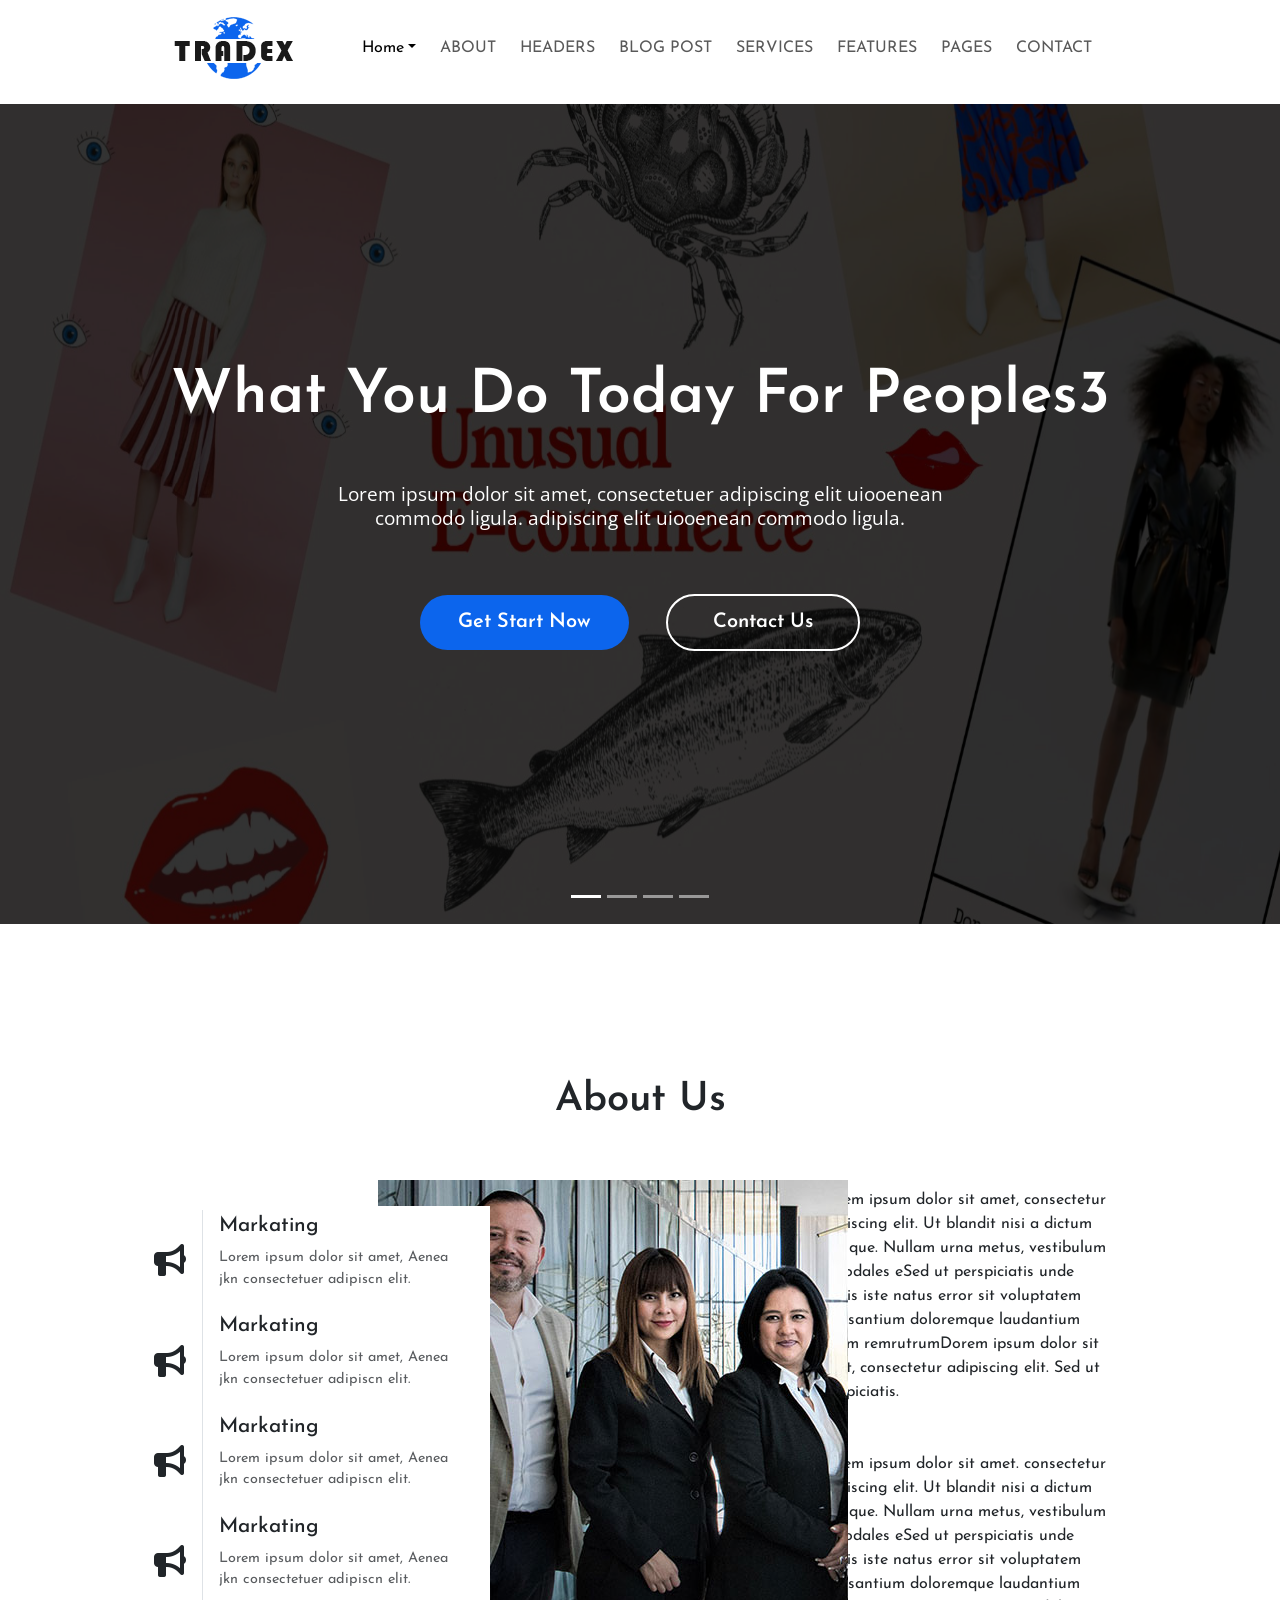
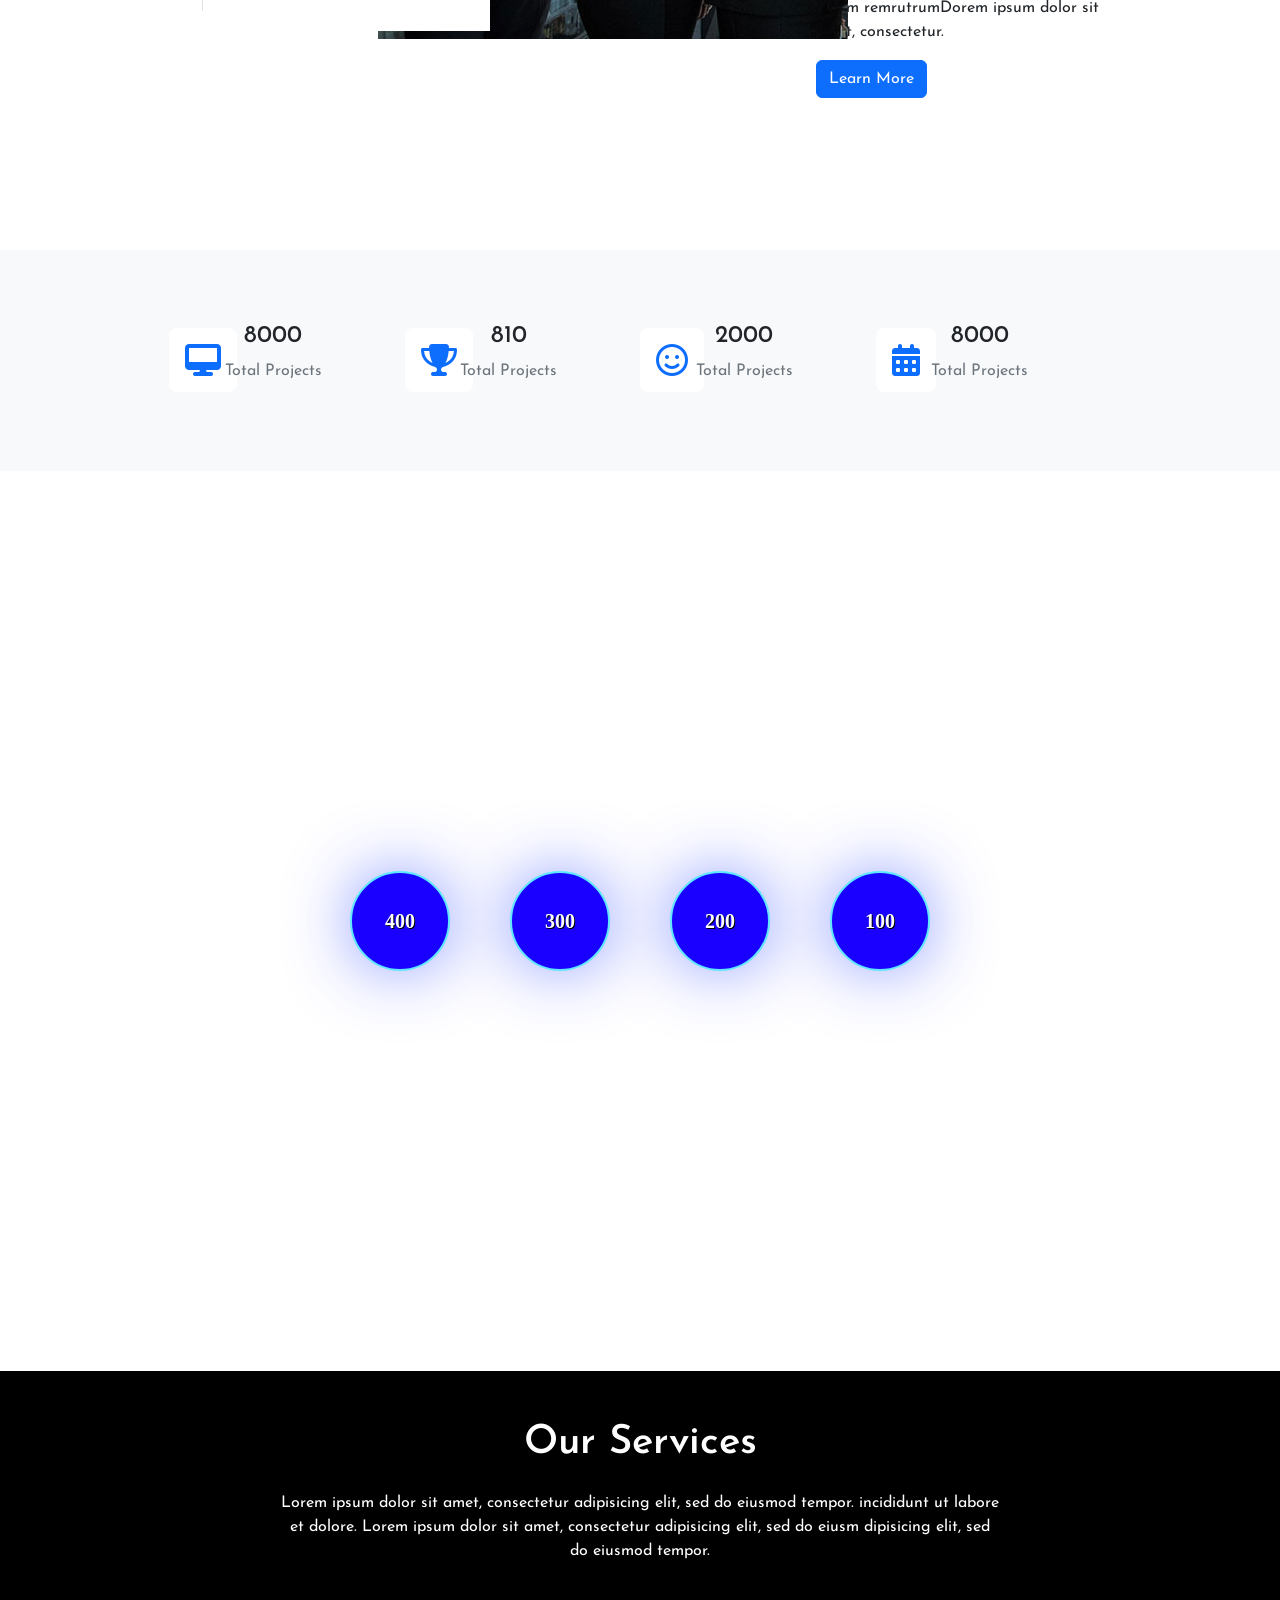
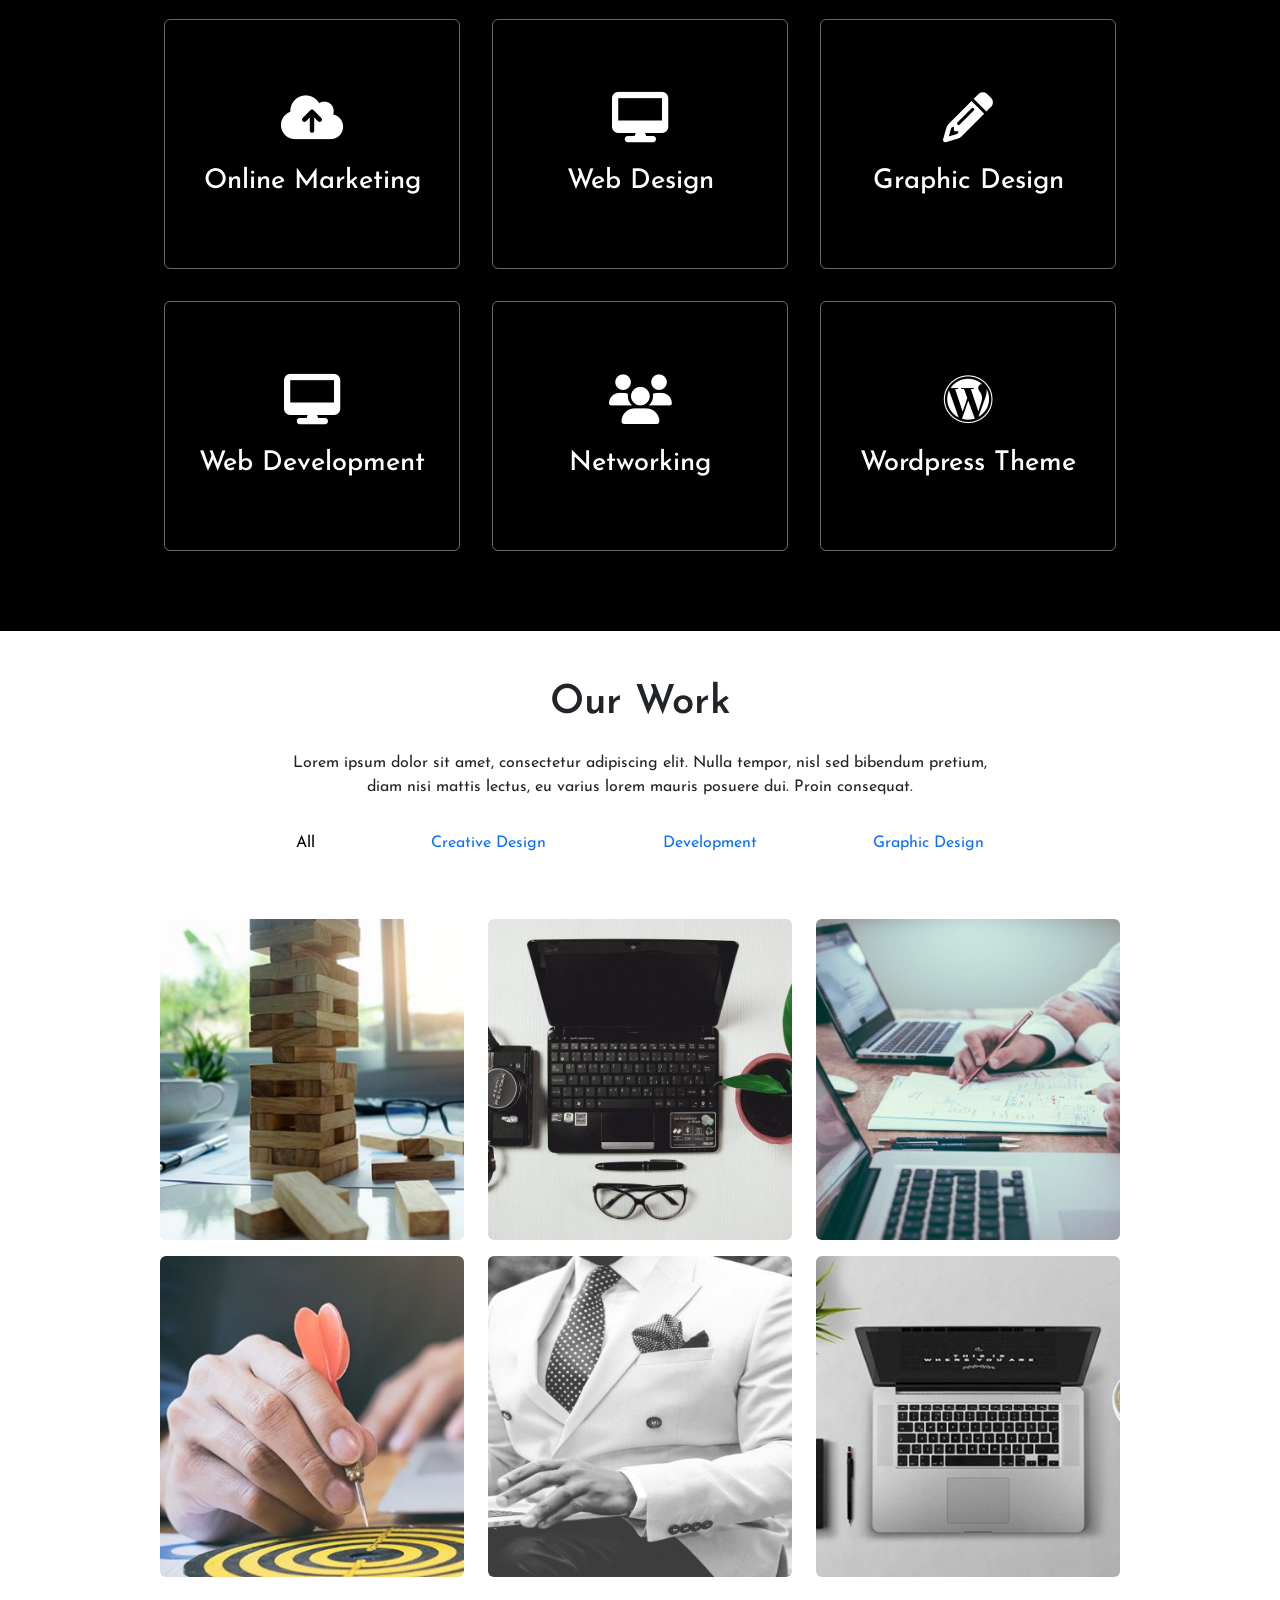
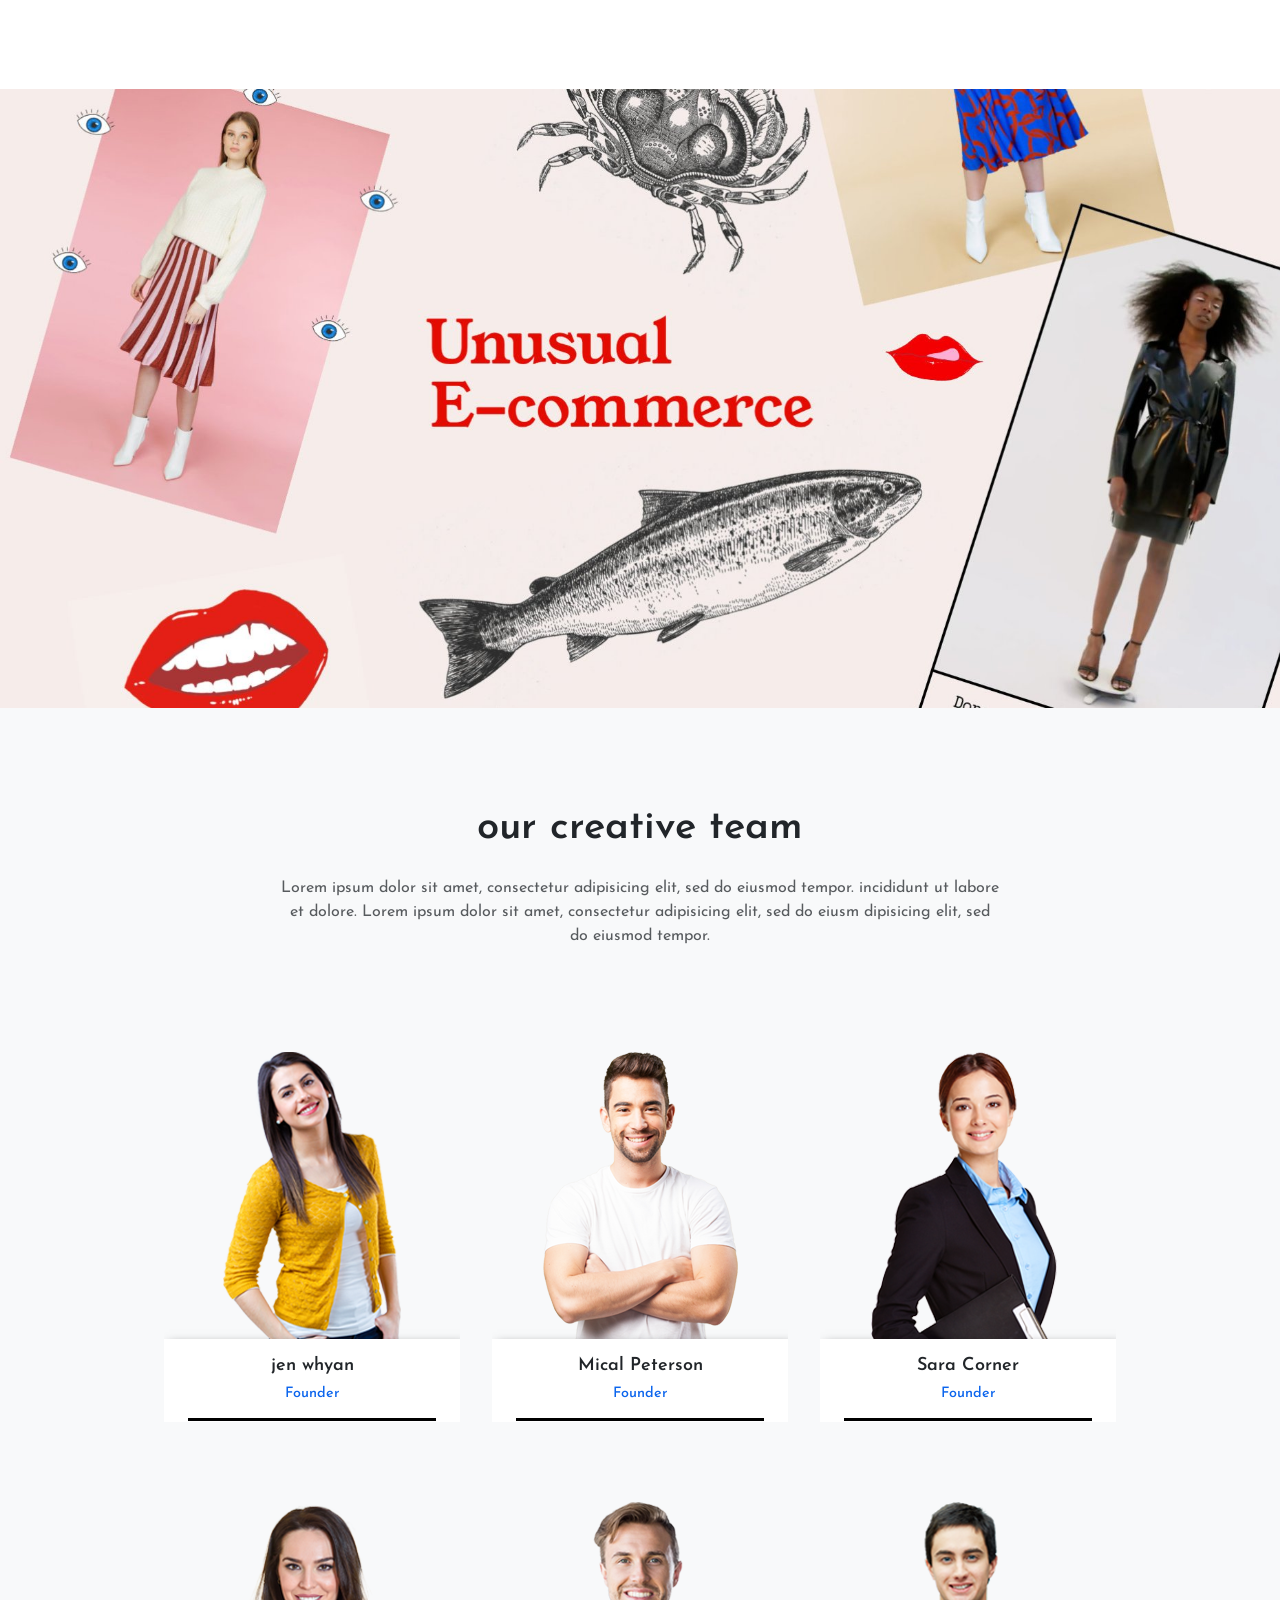
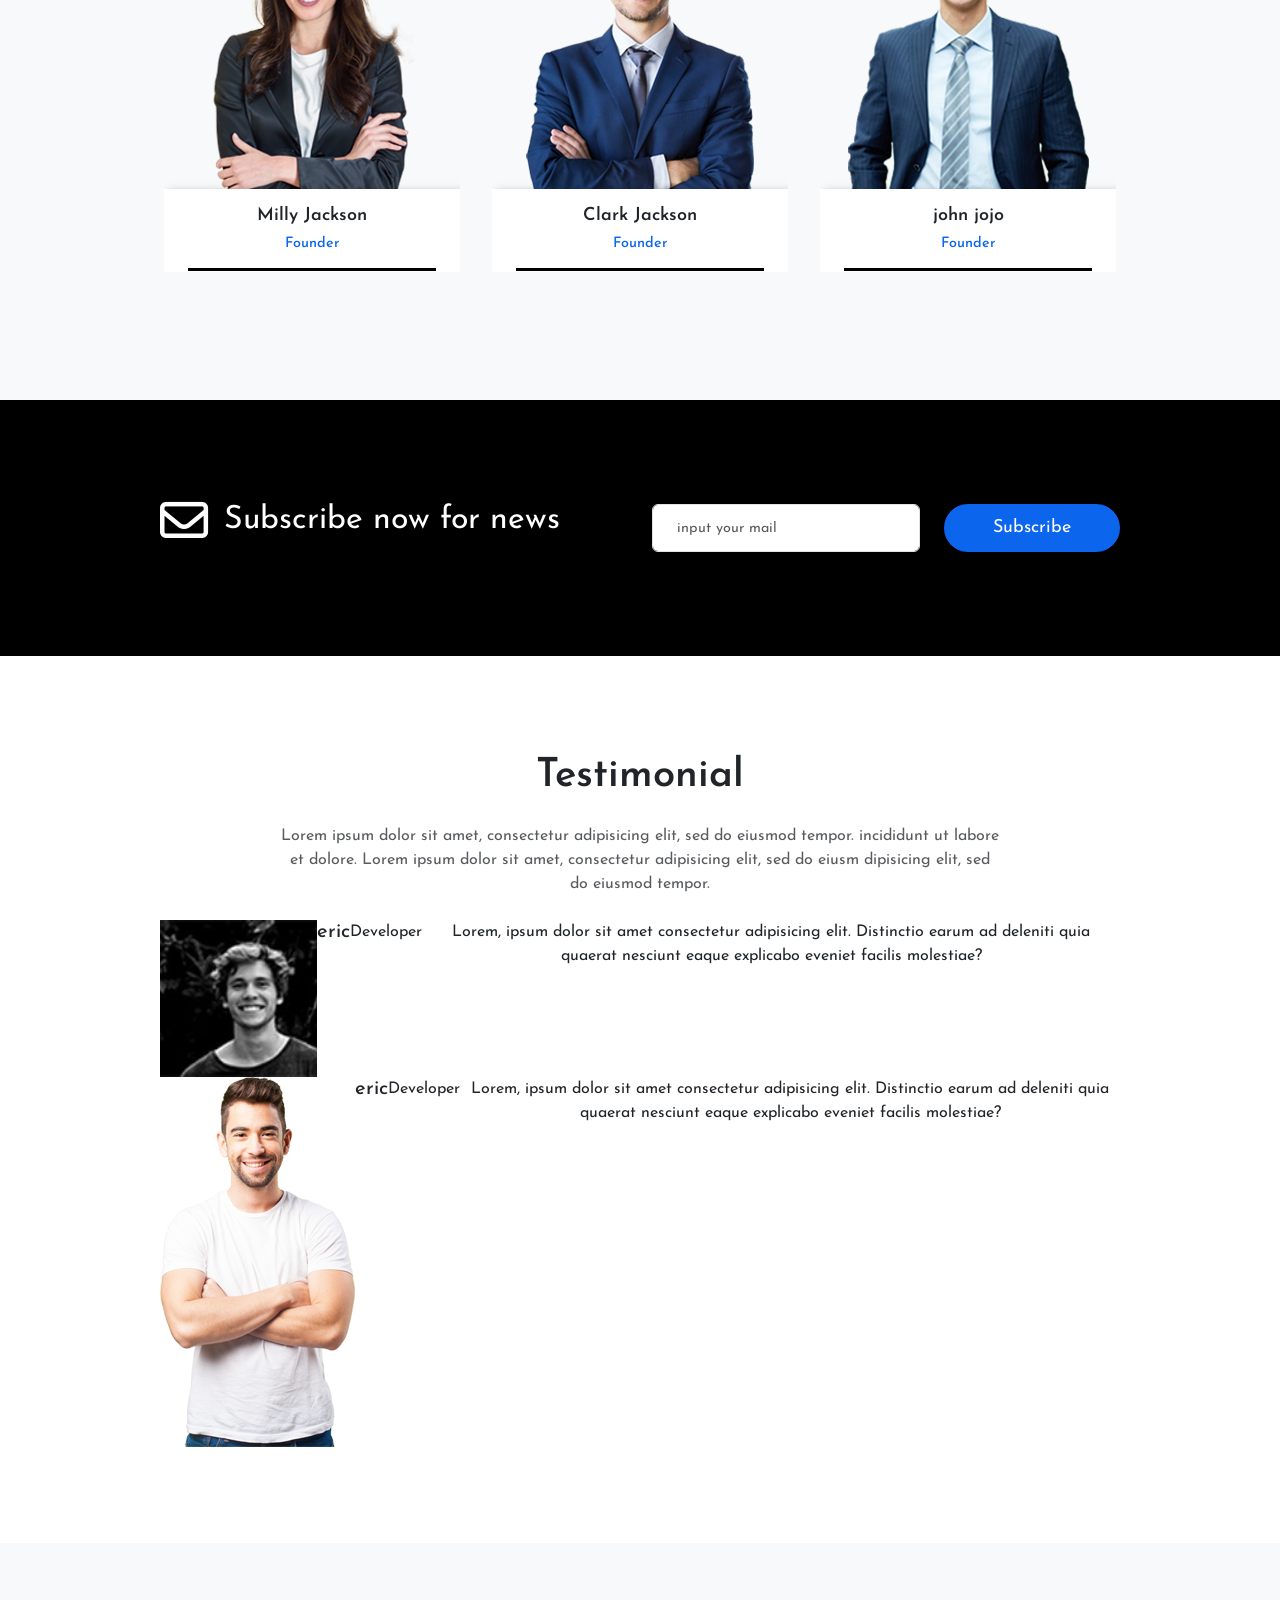
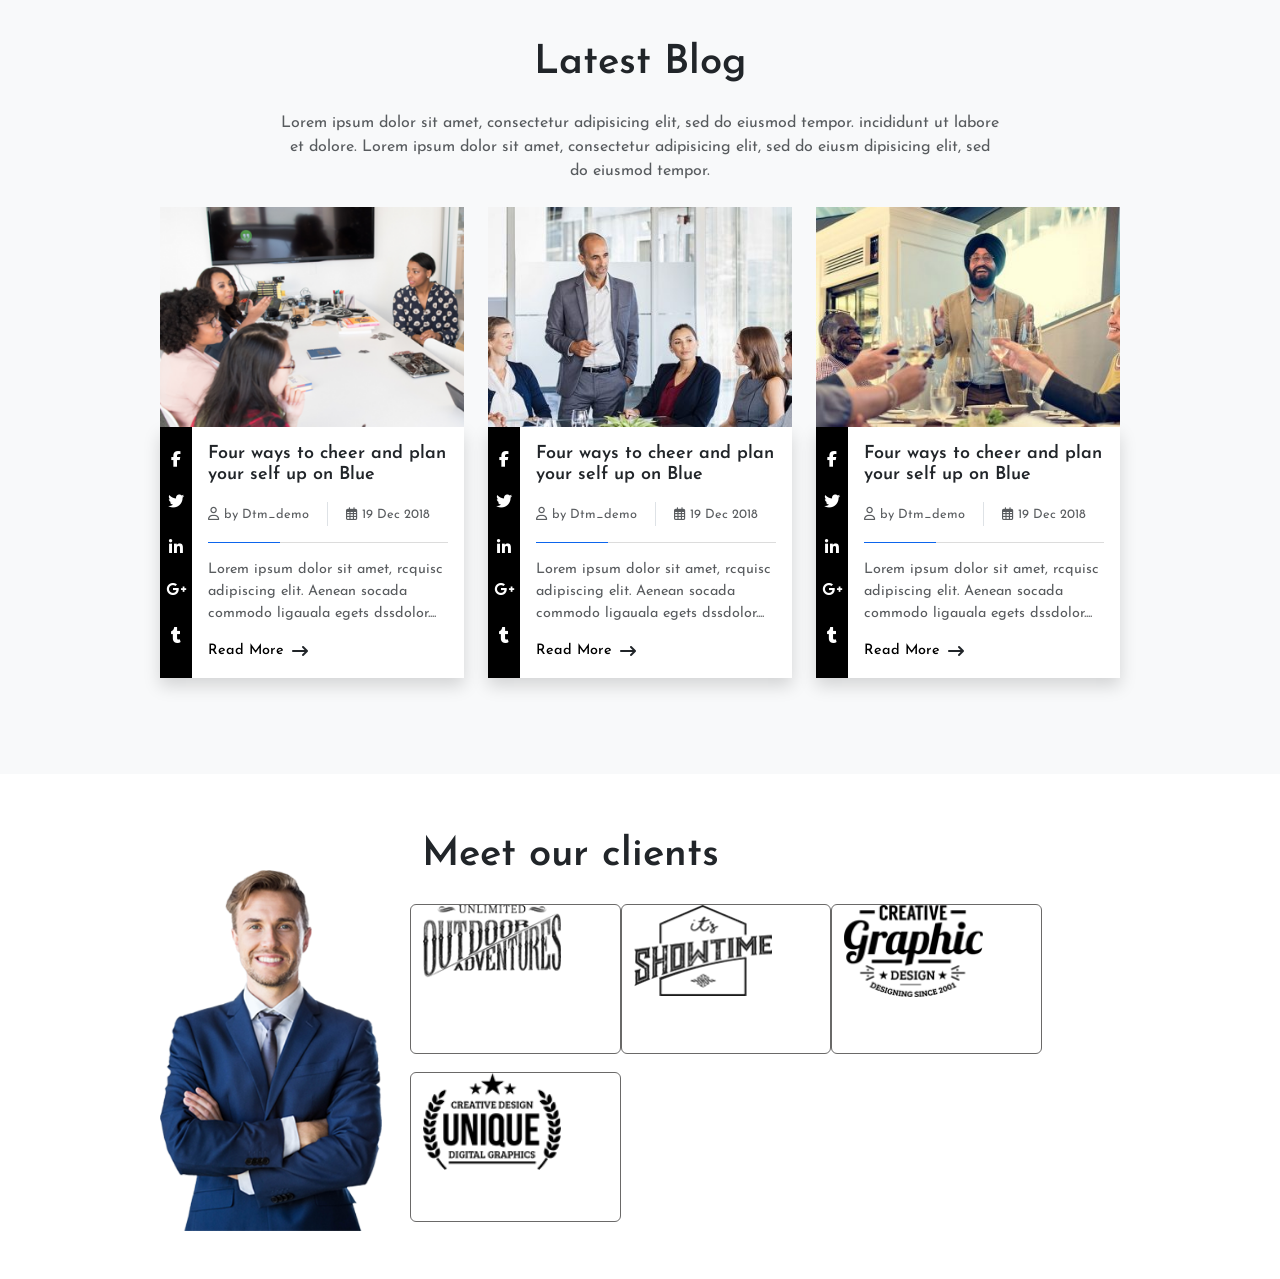
==== index.html @ 943d5e61 "...." ====
<!DOCTYPE html>
<html lang="en">

<head>
    <meta charset="UTF-8">
    <meta name="viewport" content="width=device-width, initial-scale=1.0">
    <title>Tradex - Busniess Wordpress Theme</title>
    <!-- <link rel="stylesheet" href="https://cdnjs.cloudflare.com/ajax/libs/OwlCarousel2/2.3.4/owl.carousel.min.js"> -->
    <link rel="stylesheet" href="https://cdnjs.cloudflare.com/ajax/libs/font-awesome/6.6.0/css/all.min.css">
    <link href="https://cdn.jsdelivr.net/npm/bootstrap@5.3.3/dist/css/bootstrap.min.css" rel="stylesheet">
    <link rel="stylesheet" href="css/style.css">
</head>

<body>


    <!-- NAV  -->
    <nav class="navbar  navbar-expand-lg border-body py-2 " data-bs-theme="light">
        <div class="container w-75">
            <a class="navbar-brand" href="index.html">
                <img src="imgs/Trade-X-Logo.png" alt="">
            </a>
            <button class="navbar-toggler" type="button" data-bs-toggle="collapse"
                data-bs-target="#navbarSupportedContent" aria-controls="navbarSupportedContent" aria-expanded="false"
                aria-label="Toggle navigation">
                <span class="navbar-toggler-icon"></span>
            </button>
            <div class="collapse navbar-collapse" id="navbarSupportedContent">
                <ul class="navbar-nav ms-auto mb-2 mb-lg-0">
                    <li class="nav-item dropdown me-2">
                        <a class="nav-link active dropdown-toggle" aria-current="page" data-bs-toggle="dropdown"
                            aria-expanded="false" href="index.html">Home</a>
                        <ul class="dropdown-menu">
                            <li><a class="dropdown-item" href="#">Home01</a></li>
                            <li>
                                <hr class="dropdown-divider">
                            </li>
                            <li><a class="dropdown-item" href="#">Home02</a></li>
                        </ul>
                    </li>
                    <li class="nav-item me-2">
                        <a class="nav-link" href="#">ABOUT</a>
                    </li>
                    <li class="nav-item me-2">
                        <a class="nav-link" href="#">HEADERS</a>
                    </li>
                    <li class="nav-item me-2">
                        <a class="nav-link" href="#">BLOG POST</a>
                    </li>
                    <li class="nav-item me-2">
                        <a class="nav-link" href="#">SERVICES</a>
                    </li>
                    <li class="nav-item me-2">
                        <a class="nav-link" href="#">FEATURES</a>
                    </li>
                    <li class="nav-item me-2">
                        <a class="nav-link" href="#">PAGES</a>
                    </li>
                    <li class="nav-item me-2">
                        <a class="nav-link" href="#">CONTACT</a>
                    </li>
                </ul>
            </div>
        </div>
    </nav>

    <!-- Header  -->
    <section class="header py-2">
        <div id="header-slider" class="carousel slide " data-ride="carousel">
            <div class="carousel-inner ">
                <div class="carousel-text  d-flex justify-content-center  ">
                    <div class="text text-white text-center d-flex align-items-center">
                        <div>
                            <h2 class="mb-5 h2">What You Do Today For Peoples3</h2>
                            <p class="m-auto  mb-5"> Lorem ipsum dolor sit amet, consectetuer adipiscing elit uiooenean
                                commodo ligula.
                                adipiscing
                                elit uiooenean commodo ligula. </p>
                            <a href="#" class="btn btn1 ">Get Start Now </a>
                            <a href="#" class="btn btn2 ">Contact Us </a>
                        </div>
                    </div>
                </div>
                <div class="overlay"></div>
                <div class="carousel-item carousel-1 active ">
                </div>
                <div class="carousel-item carousel-2 ">
                </div>
                <div class="carousel-item carousel-3">
                </div>
                <div class="carousel-item carousel-4">
                </div>
            </div>
            <ol class="carousel-indicators">
                <li type="button" data-bs-target="#header-slider" data-bs-slide-to="0" class="active"
                    aria-current="true" aria-label="Slide 1"></li>
                <li type="button" data-bs-target="#header-slider" data-bs-slide-to="1" aria-label="Slide 2"></li>
                <li type="button" data-bs-target="#header-slider" data-bs-slide-to="2" aria-label="Slide 3"></li>
                <li type="button" data-bs-target="#header-slider" data-bs-slide-to="3" aria-label="Slide 4"></li>
            </ol>
        </div>

    </section>

    <!-- ABOUT  -->
    <section class="about py-5 ">
        <div class="w-75 m-auto  py-5 ">
            <h2 class="text-center py-5">About Us</h2>
            <div class="row position-relative ">
                <div class="col-md-8 position-relative ">
                    <img src="imgs/abt-3.jpg" class="image-fluid position-absolute " style="left:35%">

                    <div class="text position-absolute bg-white py-1">
                        <ul class="list-unstyled ">
                            <li class=" d-flex px-3  justify-content-center align-self-center">
                                <div class="icon px-3  border-end border-end-5 fs-2 d-flex">
                                    <i class="fa-solid fa-bullhorn  align-self-center justify-content-center"></i>
                                </div>
                                <div class="text px-3 py-1 ">
                                    <h4>Markating</h4>
                                    <p class="text-muted">Lorem ipsum dolor sit amet, Aenea jkn consectetuer adipiscn
                                        elit.
                                    </p>
                                </div>
                            </li>
                            <li class="  d-flex px-3  justify-content-center align-self-center">
                                <div class="icon px-3 border-end border-end-5 fs-2 d-flex">
                                    <i class="fa-solid fa-bullhorn  align-self-center justify-content-center"></i>
                                </div>
                                <div class="text px-3 py-1  ">
                                    <h4>Markating</h4>
                                    <p class="text-muted">Lorem ipsum dolor sit amet, Aenea jkn consectetuer adipiscn
                                        elit.
                                    </p>
                                </div>
                            </li>
                            <li class="  d-flex px-3  justify-content-center align-self-center">
                                <div class="icon px-3 border-end border-end-5 fs-2 d-flex">
                                    <i class="fa-solid fa-bullhorn  align-self-center justify-content-center"></i>
                                </div>
                                <div class="text px-3 py-1  ">
                                    <h4>Markating</h4>
                                    <p class="text-muted">Lorem ipsum dolor sit amet, Aenea jkn consectetuer adipiscn
                                        elit.
                                    </p>
                                </div>
                            </li>
                            <li class="  d-flex px-3  justify-content-center align-self-center">
                                <div class="icon px-3 border-end border-end-5 fs-2 d-flex">
                                    <i class="fa-solid fa-bullhorn  align-self-center justify-content-center"></i>
                                </div>
                                <div class="text px-3 py-1  ">
                                    <h4>Markating</h4>
                                    <p class="text-muted">Lorem ipsum dolor sit amet, Aenea jkn consectetuer adipiscn
                                        elit.
                                    </p>
                                </div>
                            </li>

                        </ul>
                    </div>

                </div>

                <div class="col-md-4 py-2 start-0 ">
                    <p class="mb-5">Dorem ipsum dolor sit amet, consectetur adipiscing elit. Ut blandit nisi a dictum
                        tristique.
                        Nullam urna metus, vestibulum ac sodales eSed ut perspiciatis unde omnis iste natus error sit
                        voluptatem accusantium doloremque laudantium totam remrutrumDorem ipsum dolor sit amet,
                        consectetur adipiscing elit. Sed ut perspiciatis.</p>
                    <p class="mb-3">Dorem ipsum dolor sit amet. consectetur adipiscing elit. Ut blandit nisi a dictum
                        tristique.
                        Nullam urna metus, vestibulum ac sodales eSed ut perspiciatis unde omnis iste natus error sit
                        voluptatem accusantium doloremque laudantium totam remrutrumDorem ipsum dolor sit amet,
                        consectetur.</p>
                    <a href="#" class="btn btn-primary">Learn More</a>

                </div>
            </div>


        </div>
    </section>

    <!-- NUMBERS  -->
    <div class="bg-body-tertiary py-5 container-fluid mt-5">
        <div class="w-75 d-flex mx-auto py-4">

            <div class="col-3  d-flex text-center">
                <div class=" col-2 align-self-center"><i
                        class="fa-solid fa-desktop fa-2x pt-3 pb-3 bg-white ps-3 pe-3 rounded-3 text-primary"></i></div>
                <div class="col-5 align-self-center ms-3">
                    <h4>8000</h4>
                    <p class="fs-6 text-secondary">Total Projects</p>
                </div>
            </div>
            <div class="col-3  d-flex text-center">
                <div class=" col-2 align-self-center"><i
                        class="fa-solid fa-trophy fa-2x pt-3 pb-3 bg-white ps-3 pe-3 rounded-3 text-primary"></i></div>
                <div class="col-5 align-self-center ms-3">
                    <h4>810</h4>
                    <p class="fs-6 text-secondary">Total Projects</p>
                </div>
            </div>
            <div class="col-3  d-flex text-center">
                <div class=" col-2 align-self-center"><i
                        class="fa-regular fa-face-smile fa-2x pt-3 pb-3 bg-white ps-3 pe-3 rounded-3 text-primary"></i>
                </div>
                <div class="col-5 align-self-center ms-3">
                    <h4>2000</h4>
                    <p class="fs-6 text-secondary">Total Projects</p>
                </div>
            </div>
            <div class="col-3  d-flex text-center">
                <div class=" col-2 align-self-center"><i
                        class="fa-solid fa-calendar-days fa-2x pt-3 pb-3 bg-white ps-3 pe-3 rounded-3 text-primary"></i>
                </div>
                <div class="col-5 align-self-center ms-3">
                    <h4>8000</h4>
                    <p class="fs-6 text-secondary">Total Projects</p>
                </div>
            </div>
        </div>

    </div>


    <div class="main">
        <div class="counter" data-speed="1000">400</div>
        <div class="counter" data-speed="1000">300</div>
        <div class="counter" data-speed="1000">200</div>
        <div class="counter" data-speed="1000">100</div>
    </div>


    <!-- SERVICES  -->
    <section class="our-services bg-black text-white py-5">
        <div class="w-75 m-auto text-center ">
            <h2>Our Services</h2>
            <p class="w-75 m-auto my-4">
                Lorem ipsum dolor sit amet, consectetur adipisicing elit, sed do eiusmod tempor. incididunt ut labore et
                dolore. Lorem ipsum dolor sit amet, consectetur adipisicing elit, sed do eiusm dipisicing elit, sed do
                eiusmod tempor.
            </p>
            <div class="row py-3">
                <div class="col-md-4 layer p-3  ">
                    <div class="position-relative overflow-hidden">
                        <div class=" one-serve  rounded rounded-2 pt-5">
                            <i class="fa-solid fa-cloud-arrow-up py-4"></i>
                            <h4>Online Marketing</h4>
                        </div>
                        <div class="serve-overlay d-none bg-white text-dark py-3 px-4 rounded rounded-2">
                            <h3>Online Marketting</h3>
                            <p class="my-3 fs-6 text-muted">Lorem ipsum dolor sit amet, consectetur adipisicing elit,
                                sed do eiusmod tempor. incididunt
                                ut labore et dolore. Lorem ipsum dolor sit amet.</p>
                            <button class="btn rounded rounded-5 py-1 px-4">Read More</button>
                        </div>
                    </div>
                </div>
                <div class="col-md-4 layer p-3  ">
                    <div class="position-relative overflow-hidden">
                        <div class=" one-serve  rounded rounded-2 pt-5">
                            <i class="fa-solid fa-desktop py-4"></i>
                            <h4>Web Design</h4>

                        </div>
                        <div class="serve-overlay d-none bg-white text-dark py-3 px-4 rounded rounded-2">
                            <h3>Web Design</h3>
                            <p class="my-3 fs-6 text-muted">Lorem ipsum dolor sit amet, consectetur adipisicing elit,
                                sed do eiusmod tempor. incididunt
                                ut labore et dolore. Lorem ipsum dolor sit amet.</p>
                            <button class="btn btn-primary">Read More</button>
                        </div>
                    </div>
                </div>
                <div class="col-md-4 layer p-3  ">
                    <div class="position-relative overflow-hidden">
                        <div class=" one-serve  rounded rounded-2 pt-5">
                            <i class="fa-solid fa-pencil py-4"></i>
                            <h4>Graphic Design</h4>

                        </div>
                        <div class="serve-overlay d-none bg-white text-dark py-3 px-4 rounded rounded-2">
                            <h3>Graphic Design</h3>
                            <p class="my-3 fs-6 text-muted">Lorem ipsum dolor sit amet, consectetur adipisicing elit,
                                sed do eiusmod tempor. incididunt
                                ut labore et dolore. Lorem ipsum dolor sit amet.</p>
                            <button class="btn btn-primary">Read More</button>
                        </div>
                    </div>
                </div>
                <div class="col-md-4 layer p-3  ">
                    <div class="position-relative overflow-hidden">
                        <div class=" one-serve  rounded rounded-2 pt-5">
                            <i class="fa-solid fa-desktop py-4"></i>
                            <h4>Web Development</h4>

                        </div>
                        <div class="serve-overlay d-none bg-white text-dark py-3 px-4 rounded rounded-2">
                            <h3>Web Development</h3>
                            <p class="my-3 fs-6 text-muted">Lorem ipsum dolor sit amet, consectetur adipisicing elit,
                                sed do eiusmod tempor. incididunt
                                ut labore et dolore. Lorem ipsum dolor sit amet.</p>
                            <button class="btn btn-primary">Read More</button>
                        </div>
                    </div>
                </div>
                <div class="col-md-4 layer p-3  ">
                    <div class="position-relative overflow-hidden">
                        <div class=" one-serve  rounded rounded-2 pt-5">
                            <i class="fa-solid fa-users py-4"></i>
                            <h4>Networking</h4>

                        </div>
                        <div class="serve-overlay d-none bg-white text-dark py-3 px-4 rounded rounded-2">
                            <h3>Networking</h3>
                            <p class="my-3 fs-6 text-muted">Lorem ipsum dolor sit amet, consectetur adipisicing elit,
                                sed do eiusmod tempor. incididunt
                                ut labore et dolore. Lorem ipsum dolor sit amet.</p>
                            <button class="btn btn-primary">Read More</button>
                        </div>
                    </div>
                </div>
                <div class="col-md-4 layer p-3  ">
                    <div class="position-relative overflow-hidden">
                        <div class=" one-serve  rounded rounded-2 pt-5">
                            <i class="fa-brands fa-wordpress py-4"></i>
                            <h4>Wordpress Theme</h4>
                        </div>
                        <div class="serve-overlay d-none bg-white text-dark py-3 px-4 rounded rounded-2">
                            <h3>Wordpress Theme</h3>
                            <p class="my-3 fs-6 text-muted">Lorem ipsum dolor sit amet, consectetur adipisicing elit,
                                sed do eiusmod tempor. incididunt
                                ut labore et dolore. Lorem ipsum dolor sit amet.</p>
                            <button class="btn btn-primary">Read More</button>
                        </div>
                    </div>
                </div>
            </div>
        </div>
    </section>

    <!-- WORK  -->
    <section class="our-work py-5">
        <div class="w-75 m-auto text-center">
            <h2 class="text-center">Our Work</h2>
            <p class="w-75 m-auto my-4">Lorem ipsum dolor sit amet, consectetur adipiscing elit. Nulla tempor, nisl sed
                bibendum pretium, diam nisi mattis lectus, eu varius lorem mauris posuere dui. Proin consequat.</p>
            <ul class="nav nav-tabs w-75 m-auto justify-content-between" id="myTab" role="tablist">
                <li class="nav-item" role="presentation">
                    <button class="nav-link active " id="all-tab" data-bs-toggle="tab" data-bs-target="#all"
                        type="button" role="tab" aria-controls="home" aria-selected="true">All</button>
                </li>
                <li class="nav-item" role="presentation">
                    <button class="nav-link" id="creative-tab" data-bs-toggle="tab" data-bs-target="#creative"
                        type="button" role="tab" aria-controls="creative" aria-selected="false">Creative Design</button>
                </li>
                <li class="nav-item" role="presentation">
                    <button class="nav-link" id="develop-tab" data-bs-toggle="tab" data-bs-target="#develop"
                        type="button" role="tab" aria-controls="develop" aria-selected="false">Development</button>
                </li>
                <li class="nav-item" role="presentation">
                    <button class="nav-link" id="graphic-tab" type="button" data-bs-toggle="tab"
                        data-bs-target="#graphic" role="tab" aria-controls="graphic" aria-selected="false">Graphic
                        Design</button>
                </li>
            </ul>
            <div class="tab-content pt-2" id="myTabContent">
                <div class="tab-pane fade show active" id="all" role="tabpanel" aria-labelledby="all-tab">
                    <div class="row my-5 ">
                        <div class="col-md-4 ">
                            <div class="layer position-relative mb-3">
                                <div class="one-work">
                                    <img src="imgs/work1.jpg" class="w-100 rounded rounded-2" alt="">
                                    <div class="text position-absolute text-start text-white d-flex justify-content-between
                                                align-items-center rounded rounded-2">
                                        <!-- <div class="overlay rounded rounded-2"></div> -->
                                        <div class="right pt-3 pb-1 px-4">
                                            <p>Developement, Graphic Design</p>
                                            <h5 class="bold">Project Title01</h5>
                                        </div>
                                        <div class="left  py-2 px-3">
                                            <i class="fa-solid fa-plus"></i>
                                        </div>
                                    </div>
                                </div>
                            </div>
                        </div>
                        <div class="col-md-4 ">
                            <div class="layer position-relative mb-3">
                                <div class="one-work">
                                    <img src="imgs/work2.jpg" class="w-100 rounded rounded-2" alt="">
                                    <div class="text position-absolute text-start text-white d-flex justify-content-between 
                                                align-items-center rounded rounded-2">
                                        <!-- <div class="overlay rounded rounded-2"></div> -->
                                        <div class="right pt-3 pb-1 px-4">
                                            <p>Developement, Graphic Design</p>
                                            <h5 class="bold">Project Title01</h5>
                                        </div>
                                        <div class="left py-2 px-3">
                                            <i class="fa-solid fa-plus"></i>
                                        </div>
                                    </div>
                                </div>
                            </div>
                        </div>
                        <div class="col-md-4 ">
                            <div class="layer position-relative mb-3">
                                <div class="one-work">
                                    <img src="imgs/work3.jpg" class="w-100 rounded rounded-2" alt="">
                                    <div
                                        class="text position-absolute text-start text-white d-flex justify-content-between align-items-center rounded rounded-2">
                                        <!-- <div class="overlay rounded rounded-2"></div> -->
                                        <div class="right  pt-3 pb-1 px-4">
                                            <p>Creative Design, Developement, Graphic Design, Networking</p>
                                            <h5 class="bold">Project Title03</h5>
                                        </div>
                                        <div class="left  py-2 px-3">
                                            <i class="fa-solid fa-plus"></i>
                                        </div>
                                    </div>
                                </div>
                            </div>
                        </div>
                        <div class="col-md-4 ">
                            <div class="layer position-relative mb-3">
                                <div class="one-work">
                                    <img src="imgs/work4.jpg" class="w-100 rounded rounded-2" alt="">
                                    <div
                                        class="text position-absolute text-start text-white d-flex justify-content-between align-items-center rounded rounded-2">
                                        <!-- <div class="overlay rounded rounded-2"></div> -->
                                        <div class="right pt-3 pb-1 px-4">
                                            <p>Creative Design, Networking</p>
                                            <h5 class="bold">Project Title04</h5>
                                        </div>
                                        <div class="left  px-3">
                                            <i class="fa-solid fa-plus"></i>
                                        </div>
                                    </div>
                                </div>
                            </div>
                        </div>
                        <div class="col-md-4 ">
                            <div class="layer position-relative mb-3">
                                <div class="one-work">
                                    <img src="imgs/work5.jpg" class="w-100 rounded rounded-2" alt="">
                                    <div
                                        class="text position-absolute text-start text-white d-flex justify-content-between align-items-center rounded rounded-2">
                                        <!-- <div class="overlay rounded rounded-2"></div> -->
                                        <div class="right  pt-3 pb-1 px-4">
                                            <p>Developement, Networking</p>
                                            <h5 class="bold">Project Title05</h5>
                                        </div>
                                        <div class="left  px-3">
                                            <i class="fa-solid fa-plus"></i>
                                        </div>
                                    </div>
                                </div>
                            </div>
                        </div>
                        <div class="col-md-4 ">
                            <div class="layer position-relative mb-3">
                                <div class="one-work">
                                    <img src="imgs/work6.jpg" class="w-100 rounded rounded-2" alt="">
                                    <div
                                        class="text position-absolute text-start text-white d-flex justify-content-between align-items-center rounded rounded-2">
                                        <!-- <div class="overlay rounded rounded-2"></div> -->
                                        <div class="right  pt-3 pb-1 px-4">
                                            <p>Graphic Design, Networking</p>
                                            <h5 class="bold">Project Title06</h5>
                                        </div>
                                        <div class="left px-3">
                                            <i class="fa-solid fa-plus"></i>
                                        </div>
                                    </div>
                                </div>
                            </div>
                        </div>
                    </div>
                </div>
                <div class="tab-pane fade" id="creative" role="tabpanel" aria-labelledby="creative-tab">
                    <div class="row my-5">
                        <div class="col-md-4 ">
                            <div class="layer position-relative mb-3">
                                <div class="one-work">
                                    <img src="imgs/work3.jpg" class="w-100 rounded rounded-2" alt="">
                                    <div
                                        class="text position-absolute text-start text-white d-flex justify-content-between align-items-center rounded rounded-2">
                                        <!-- <div class="overlay rounded rounded-2"></div> -->
                                        <div class="right  pt-3 pb-1 px-4">
                                            <p>Creative Design, Developement, Graphic Design, Networking</p>
                                            <h5 class="bold">Project Title03</h5>
                                        </div>
                                        <div class="left  py-2 px-3">
                                            <i class="fa-solid fa-plus"></i>
                                        </div>
                                    </div>
                                </div>
                            </div>
                        </div>
                        <div class="col-md-4 ">
                            <div class="layer position-relative mb-3">
                                <div class="one-work">
                                    <img src="imgs/work4.jpg" class="w-100 rounded rounded-2" alt="">
                                    <div
                                        class="text position-absolute text-start text-white d-flex justify-content-between align-items-center rounded rounded-2">
                                        <!-- <div class="overlay rounded rounded-2"></div> -->
                                        <div class="right pt-3 pb-1 px-4">
                                            <p>Creative Design, Networking</p>
                                            <h5 class="bold">Project Title04</h5>
                                        </div>
                                        <div class="left  px-3">
                                            <i class="fa-solid fa-plus"></i>
                                        </div>
                                    </div>
                                </div>
                            </div>
                        </div>
                    </div>
                </div>
                <div class="tab-pane fade" id="develop" role="tabpanel" aria-labelledby="develop-tab">
                    <div class="row">
                        <div class="col-md-4 ">
                            <div class="layer position-relative mb-3">
                                <div class="one-work">
                                    <img src="imgs/work1.jpg" class="w-100 rounded rounded-2" alt="">
                                    <div
                                        class="text position-absolute text-start text-white d-flex justify-content-between align-items-center rounded rounded-2">
                                        <!-- <div class="overlay rounded rounded-2"></div> -->
                                        <div class="right pt-3 pb-1 px-4">
                                            <p>Developement, Graphic Design</p>
                                            <h5 class="bold">Project Title01</h5>
                                        </div>
                                        <div class="left  py-2 px-3">
                                            <i class="fa-solid fa-plus"></i>
                                        </div>
                                    </div>
                                </div>
                            </div>
                        </div>
                        <div class="col-md-4 ">
                            <div class="layer position-relative mb-3">
                                <div class="one-work">
                                    <img src="imgs/work2.jpg" class="w-100 rounded rounded-2" alt="">
                                    <div
                                        class="text position-absolute text-start text-white d-flex justify-content-between align-items-center rounded rounded-2">
                                        <!-- <div class="overlay rounded rounded-2"></div> -->
                                        <div class="right pt-3 pb-1 px-4">
                                            <p>Developement, Graphic Design</p>
                                            <h5 class="bold">Project Title01</h5>
                                        </div>
                                        <div class="left  py-2 px-3">
                                            <i class="fa-solid fa-plus"></i>
                                        </div>
                                    </div>
                                </div>
                            </div>
                        </div>
                        <div class="col-md-4 ">
                            <div class="layer position-relative mb-3">
                                <div class="one-work">
                                    <img src="imgs/work3.jpg" class="w-100 rounded rounded-2" alt="">
                                    <div
                                        class="text position-absolute text-start text-white d-flex justify-content-between align-items-center rounded rounded-2">
                                        <!-- <div class="overlay rounded rounded-2"></div> -->
                                        <div class="right  pt-3 pb-1 px-4">
                                            <p>Creative Design, Developement, Graphic Design, Networking</p>
                                            <h5 class="bold">Project Title03</h5>
                                        </div>
                                        <div class="left  py-2 px-3">
                                            <i class="fa-solid fa-plus"></i>
                                        </div>
                                    </div>
                                </div>
                            </div>
                        </div>
                        <div class="col-md-4 ">
                            <div class="layer position-relative mb-3">
                                <div class="one-work">
                                    <img src="imgs/work5.jpg" class="w-100 rounded rounded-2" alt="">
                                    <div
                                        class="text position-absolute text-start text-white d-flex justify-content-between align-items-center rounded rounded-2">
                                        <!-- <div class="overlay rounded rounded-2"></div> -->
                                        <div class="right  pt-3 pb-1 px-4">
                                            <p>Developement, Networking</p>
                                            <h5 class="bold">Project Title05</h5>
                                        </div>
                                        <div class="left  px-3">
                                            <i class="fa-solid fa-plus"></i>
                                        </div>
                                    </div>
                                </div>
                            </div>
                        </div>
                    </div>
                </div>
                <div class="tab-pane fade" id="graphic" role="tabpanel" aria-labelledby="graphic-tab">
                    <div class="row">
                        <div class="col-md-4 ">
                            <div class="layer position-relative mb-3">
                                <div class="one-work">
                                    <img src="imgs/work1.jpg" class="w-100 rounded rounded-2" alt="">
                                    <div
                                        class="text position-absolute text-start text-white d-flex justify-content-between align-items-center rounded rounded-2">
                                        <!-- <div class="overlay rounded rounded-2"></div> -->
                                        <div class="right pt-3 pb-1 px-4">
                                            <p>Developement, Graphic Design</p>
                                            <h5 class="bold">Project Title01</h5>
                                        </div>
                                        <div class="left  py-2 px-3">
                                            <i class="fa-solid fa-plus"></i>
                                        </div>
                                    </div>
                                </div>
                            </div>
                        </div>
                        <div class="col-md-4 ">
                            <div class="layer position-relative mb-3">
                                <div class="one-work">
                                    <img src="imgs/work2.jpg" class="w-100 rounded rounded-2" alt="">
                                    <div
                                        class="text position-absolute text-start text-white d-flex justify-content-between align-items-center rounded rounded-2">
                                        <!-- <div class="overlay rounded rounded-2"></div> -->
                                        <div class="right pt-3 pb-1 px-4">
                                            <p>Developement, Graphic Design</p>
                                            <h5 class="bold">Project Title01</h5>
                                        </div>
                                        <div class="left  py-2 px-3">
                                            <i class="fa-solid fa-plus"></i>
                                        </div>
                                    </div>
                                </div>
                            </div>
                        </div>
                        <div class="col-md-4 ">
                            <div class="layer position-relative mb-3">
                                <div class="one-work">
                                    <img src="imgs/work3.jpg" class="w-100 rounded rounded-2" alt="">
                                    <div
                                        class="text position-absolute text-start text-white d-flex justify-content-between align-items-center rounded rounded-2">
                                        <!-- <div class="overlay rounded rounded-2"></div> -->
                                        <div class="right  pt-3 pb-1 px-4">
                                            <p>Creative Design, Developement, Graphic Design, Networking</p>
                                            <h5 class="bold">Project Title03</h5>
                                        </div>
                                        <div class="left  py-2 px-3">
                                            <i class="fa-solid fa-plus"></i>
                                        </div>
                                    </div>
                                </div>
                            </div>
                        </div>
                        <div class="col-md-4 ">
                            <div class="layer position-relative mb-3">
                                <div class="one-work">
                                    <img src="imgs/work6.jpg" class="w-100 rounded rounded-2" alt="">
                                    <div
                                        class="text position-absolute text-start text-white d-flex justify-content-between align-items-center rounded rounded-2">
                                        <!-- <div class="overlay rounded rounded-2"></div> -->
                                        <div class="right  pt-3 pb-1 px-4">
                                            <p>Graphic Design, Networking</p>
                                            <h5 class="bold">Project Title06</h5>
                                        </div>
                                        <div class="left px-3">
                                            <i class="fa-solid fa-plus"></i>
                                        </div>
                                    </div>
                                </div>
                            </div>
                        </div>
                    </div>
                </div>
            </div>
        </div>
    </section>

    <!-- IMAGE  -->
    <section class="img-sec">
        <img src="imgs/ecommerce-cover-2.jpg" class="w-100" alt="">
    </section>

    <!-- CREATIVE TEAM  -->
    <section class="creative-team py-5 bg-light">
        <div class="w-75 m-auto text-center py-5">
            <h2>our creative team</h2>
            <p class="w-75 m-auto my-4 text-muted">Lorem ipsum dolor sit amet, consectetur adipisicing elit, sed do
                eiusmod tempor. incididunt ut labore et
                dolore. Lorem ipsum dolor sit amet, consectetur adipisicing elit, sed do eiusm dipisicing elit, sed do
                eiusmod tempor.</p>
            <div class="row py-3">
                <div class="col-md-4 layer p-3 ">
                    <div class="position-relative overflow-hidden">
                        <div class="one-creativeT  pt-5">
                            <img src="imgs/team1.png" alt="">
                        </div>
                        <div class="creativeT-overlay bg-white  text-dark py-3 px-4 ">
                            <h4>jen whyan</h4>
                            <h6 class="mb-3">Founder</h6>
                            <div class="bg-black line-hr mt-3"></div>
                            <p class=" text-muted">Nam pretium turpis et arcu. Duis arcu tortor, suscipit eget,
                                imperdiet nec, imperdiet
                                iaculis, ipsum. Sed aliquam ultrices mauris....</p>
                            <div class="icons pt-2  rounded-top-2 bg-primary text-white">
                                <i class="fa-brands fa-facebook-f"></i>
                                <i class="fa-brands fa-twitter mx-3"></i>
                                <i class="fa-brands fa-linkedin-in"></i>
                                <i class="fa-brands fa-google-plus-g mx-3"></i>
                                <i class="fa-brands fa-tumblr"></i>
                            </div>
                        </div>
                    </div>
                </div>
                <div class="col-md-4 layer p-3 ">
                    <div class="position-relative overflow-hidden">
                        <div class="one-creativeT  pt-5">
                            <img src="imgs/team2.png" alt="">
                        </div>
                        <div class="creativeT-overlay bg-white  text-dark py-3 px-4 ">
                            <h4>Mical Peterson</h4>
                            <h6 class="mb-3">Founder</h6>
                            <div class="bg-black line-hr mt-3"></div>
                            <p class=" text-muted">Nam pretium turpis et arcu. Duis arcu tortor, suscipit eget,
                                imperdiet nec, imperdiet
                                iaculis, ipsum. Sed aliquam ultrices mauris....</p>
                            <div class="icons  pt-2  rounded-top-2 bg-primary text-white">
                                <i class="fa-brands fa-facebook-f"></i>
                                <i class="fa-brands fa-twitter mx-3"></i>
                                <i class="fa-brands fa-linkedin-in"></i>
                                <i class="fa-brands fa-google-plus-g mx-3"></i>
                                <i class="fa-brands fa-tumblr"></i>
                            </div>
                        </div>
                    </div>
                </div>
                <div class="col-md-4 layer p-3 ">
                    <div class="position-relative overflow-hidden">
                        <div class="one-creativeT  pt-5">
                            <img src="imgs/team3.png" alt="">
                        </div>
                        <div class="creativeT-overlay bg-white  text-dark py-3 px-4 ">
                            <h4>Sara Corner</h4>
                            <h6 class="mb-3">Founder</h6>
                            <div class="bg-black line-hr mt-3"></div>
                            <p class=" text-muted">Nam pretium turpis et arcu. Duis arcu tortor, suscipit eget,
                                imperdiet nec, imperdiet
                                iaculis, ipsum. Sed aliquam ultrices mauris....</p>
                            <div class="icons  pt-2  rounded-top-2 bg-primary text-white">
                                <i class="fa-brands fa-facebook-f"></i>
                                <i class="fa-brands fa-twitter mx-3"></i>
                                <i class="fa-brands fa-linkedin-in"></i>
                                <i class="fa-brands fa-google-plus-g mx-3"></i>
                                <i class="fa-brands fa-tumblr"></i>
                            </div>
                        </div>
                    </div>
                </div>
                <div class="col-md-4 layer p-3 ">
                    <div class="position-relative overflow-hidden">
                        <div class="one-creativeT  pt-5">
                            <img src="imgs/team4.png" alt="">
                        </div>
                        <div class="creativeT-overlay bg-white  text-dark py-3 px-4 ">
                            <h4>Milly Jackson</h4>
                            <h6 class="mb-3">Founder</h6>
                            <div class="bg-black line-hr mt-3"></div>
                            <p class=" text-muted">Nam pretium turpis et arcu. Duis arcu tortor, suscipit eget,
                                imperdiet nec, imperdiet
                                iaculis, ipsum. Sed aliquam ultrices mauris....</p>
                            <div class="icons  pt-2  rounded-top-2 bg-primary text-white">
                                <i class="fa-brands fa-facebook-f"></i>
                                <i class="fa-brands fa-twitter mx-3"></i>
                                <i class="fa-brands fa-linkedin-in"></i>
                                <i class="fa-brands fa-google-plus-g mx-3"></i>
                                <i class="fa-brands fa-tumblr"></i>
                            </div>
                        </div>
                    </div>
                </div>
                <div class="col-md-4 layer p-3 ">
                    <div class="position-relative overflow-hidden">
                        <div class="one-creativeT  pt-5">
                            <img src="imgs/team5.png" alt="">
                        </div>
                        <div class="creativeT-overlay bg-white  text-dark py-3 px-4 ">
                            <h4>Clark Jackson</h4>
                            <h6 class="mb-3">Founder</h6>
                            <div class="bg-black line-hr mt-3"></div>
                            <p class=" text-muted">Nam pretium turpis et arcu. Duis arcu tortor, suscipit eget,
                                imperdiet nec, imperdiet
                                iaculis, ipsum. Sed aliquam ultrices mauris....</p>
                            <div class="icons  pt-2  rounded-top-2 bg-primary text-white">
                                <i class="fa-brands fa-facebook-f"></i>
                                <i class="fa-brands fa-twitter mx-3"></i>
                                <i class="fa-brands fa-linkedin-in"></i>
                                <i class="fa-brands fa-google-plus-g mx-3"></i>
                                <i class="fa-brands fa-tumblr"></i>
                            </div>
                        </div>
                    </div>
                </div>
                <div class="col-md-4 layer p-3 ">
                    <div class="position-relative overflow-hidden">
                        <div class="one-creativeT  pt-5">
                            <img src="imgs/team6.png" alt="">
                        </div>
                        <div class="creativeT-overlay bg-white text-dark py-3 px-4 ">
                            <h4>john jojo</h4>
                            <h6 class="mb-3">Founder</h6>
                            <div class="bg-black line-hr mt-3"></div>
                            <p class=" text-muted">Nam pretium turpis et arcu. Duis arcu tortor, suscipit eget,
                                imperdiet nec, imperdiet
                                iaculis, ipsum. Sed aliquam ultrices mauris....</p>
                            <div class="icons mb-0 pt-2 rounded-top-2 bg-primary text-white">
                                <i class="fa-brands fa-facebook-f"></i>
                                <i class="fa-brands fa-twitter mx-3"></i>
                                <i class="fa-brands fa-linkedin-in"></i>
                                <i class="fa-brands fa-google-plus-g mx-3"></i>
                                <i class="fa-brands fa-tumblr"></i>
                            </div>
                        </div>
                    </div>
                </div>

            </div>
        </div>

    </section>

    <!-- PRICING  -->
    <!-- <section class="pricing py-5">
        <div class="w-75 m-auto text-center">
            <h2>Our Pricing</h2>
            <p class="w-75 m-auto my-4 text-muted">Lorem ipsum dolor sit amet, consectetur adipisicing elit, sed do
                eiusmod tempor. incididunt ut labore et
                dolore. Lorem ipsum dolor sit amet, consectetur adipisicing elit, sed do eiusm dipisicing elit, sed do
                eiusmod tempor.</p>

            <ul class="nav nav-pills mb-3 w-25 m-auto justify-content-center " id="pills-tab" role="tablist">
                <li class="nav-item" role="presentation">
                    <button class="nav-link active" id="pills-home-tab" data-bs-toggle="pill"
                        data-bs-target="#pills-home" type="button" role="tab" aria-controls="pills-home"
                        aria-selected="true">Per / Month</button>
                </li>
                <li class="nav-item" role="presentation">
                    <button class="nav-link" id="pills-profile-tab" data-bs-toggle="pill"
                        data-bs-target="#pills-profile" type="button" role="tab" aria-controls="pills-profile"
                        aria-selected="false">Per / Year</button>
                </li>
            </ul>
            <div class="tab-content" id="pills-tabContent">
                <div class="tab-pane fade show active" id="pills-home" role="tabpanel" aria-labelledby="pills-home-tab">
                    .hhhhhhhhhh</div>
                <div class="tab-pane fade" id="pills-profile" role="tabpanel" aria-labelledby="pills-profile-tab">...
                ggggggggggggg</div>
            </div>
        </div>
    </section> -->

    <section class="black-divider py-5 bg-black text-white">
        <div class="w-75 m-auto py-5">
            <div class="row ">
                <div class="col-md-6 d-flex left align-self-center">
                    <i class="fa-regular fa-envelope me-3 fa-3x "></i>
                    <p class="align-self-center fs-2 bold">Subscribe now for news</p>
                </div>
                <div class="col-md-6 right d-flex justify-content-end align-self-center">
                    <input type="email" class="form-control w-75 rounded rounded-2" name="yourMail"
                        placeholder="input your mail">
                    <button class="btn text-white rounded rounded-5 px-5 py-2 ms-4">Subscribe</button>
                </div>
            </div>
        </div>
    </section>


    <!-- TESTMONIAL  -->
    <section class="testmo py-5">
        <div class="w-75 m-auto w-75 m-auto text-center py-5">
            <h2>Testimonial</h2>
            <p class="w-75 m-auto my-4 text-muted">Lorem ipsum dolor sit amet, consectetur adipisicing elit, sed do
                eiusmod tempor. incididunt ut labore et
                dolore. Lorem ipsum dolor sit amet, consectetur adipisicing elit, sed do eiusm dipisicing elit, sed do
                eiusmod tempor.</p>
            <div id="owl-demo" class="owl-carousel owl-theme">

                    <div class="item  d-flex">
                        <img src="imgs/test1.jpg" class="w-25"5 alt="GTA V">
                        <h5>eric</h5>
                        <span>Developer</span>
                        <p>Lorem, ipsum dolor sit amet consectetur adipisicing elit. Distinctio earum ad deleniti quia
                            quaerat nesciunt eaque explicabo eveniet facilis molestiae?</p>
                    </div>
                    <div class="item d-flex" >
                        <img src="imgs/team2.png" class="w-25" alt="Mirror Edge">
                        <h5>eric</h5>
                        <span>Developer</span>
                        <p>Lorem, ipsum dolor sit amet consectetur adipisicing elit. Distinctio earum ad deleniti quia
                            quaerat nesciunt eaque explicabo eveniet facilis molestiae?</p>
                    </div>
                </div>

            </div>
        </div>
    </section>

    <!-- BLOG  -->
    <section class="blog py-5 bg-light">
        <div class="w-75 m-auto w-75 m-auto text-center py-5">
            <h2>Latest Blog</h2>
            <p class="w-75 m-auto my-4 text-muted">Lorem ipsum dolor sit amet, consectetur adipisicing elit, sed do
                eiusmod tempor. incididunt ut labore et
                dolore. Lorem ipsum dolor sit amet, consectetur adipisicing elit, sed do eiusm dipisicing elit, sed do
                eiusmod tempor.</p>
            <div class="row">
                <div class="col-md-4  ">
                    <div class="inner ">
                        <div class="img-blog">
                            <img src="imgs/blog1.png " class="w-100 " alt="">
                        </div>
                        <div class="d-flex shadow">
                            <div class="icons bg-black text-white ">
                                <i class="fa-brands fa-facebook-f w-100 py-4"></i>
                                <i class="fa-brands fa-twitter w-100"></i>
                                <i class="fa-brands fa-linkedin-in w-100 py-4"></i>
                                <i class="fa-brands fa-google-plus-g w-100"></i>
                                <i class="fa-brands fa-tumblr w-100 py-4"></i>
                            </div>
                            <div class="right-card bg-white p-3  text-start">
                                <h5 class="pb-2">Four ways to cheer and plan your self up on Blue</h5>
                                <div class="d-flex  ">
                                    <div class="user w-50 border-end border-end-3 ">
                                        <i class="fa-regular fa-user text-muted"></i>
                                        <span class="text-muted ">by Dtm_demo</span>
                                    </div>
                                    <div class="date w-50 text-center ">
                                        <i class="fa-regular fa-calendar-days text-muted"></i>
                                        <span class="text-muted">19 Dec 2018</span>
                                    </div>
                                </div>
                                <div class="line my-3">
                                    <div class="line-above"></div>
                                </div>
                                <p class="text-muted">Lorem ipsum dolor sit amet, rcquisc adipiscing elit. Aenean socada
                                    commodo ligauala egets dssdolor....</p>
                                <div class="read-more d-flex align-items-center ">
                                    <a href="#">Read More</a>
                                    <i class="fa-solid fa-arrow-right-long ms-2 "></i>
                                </div>
                            </div>
                        </div>
                    </div>
                </div>
                <div class="col-md-4  ">
                    <div class="inner ">
                        <div class="img-blog">
                            <img src="imgs/blog2.jpg " class="w-100 " alt="">
                        </div>
                        <div class="d-flex shadow">
                            <div class="icons bg-black text-white ">
                                <i class="fa-brands fa-facebook-f w-100 py-4"></i>
                                <i class="fa-brands fa-twitter w-100"></i>
                                <i class="fa-brands fa-linkedin-in w-100 py-4"></i>
                                <i class="fa-brands fa-google-plus-g w-100"></i>
                                <i class="fa-brands fa-tumblr w-100 py-4"></i>
                            </div>
                            <div class="right-card bg-white p-3  text-start">
                                <h5 class="pb-2">Four ways to cheer and plan your self up on Blue</h5>
                                <div class="d-flex  ">
                                    <div class="user w-50 border-end border-end-3 ">
                                        <i class="fa-regular fa-user text-muted"></i>
                                        <span class="text-muted ">by Dtm_demo</span>
                                    </div>
                                    <div class="date w-50 text-center ">
                                        <i class="fa-regular fa-calendar-days text-muted"></i>
                                        <span class="text-muted">19 Dec 2018</span>
                                    </div>
                                </div>
                                <div class="line my-3">
                                    <div class="line-above"></div>
                                </div>
                                <p class="text-muted">Lorem ipsum dolor sit amet, rcquisc adipiscing elit. Aenean socada
                                    commodo ligauala egets dssdolor....</p>
                                <div class="read-more d-flex align-items-center ">
                                    <a href="#">Read More</a>
                                    <i class="fa-solid fa-arrow-right-long ms-2 "></i>
                                </div>
                            </div>
                        </div>
                    </div>
                </div>
                <div class="col-md-4  ">
                    <div class="inner ">
                        <div class="img-blog">
                            <img src="imgs/blog3.jpg " class="w-100 " alt="">
                        </div>
                        <div class="d-flex shadow">
                            <div class="icons bg-black text-white ">
                                <i class="fa-brands fa-facebook-f w-100 py-4"></i>
                                <i class="fa-brands fa-twitter w-100"></i>
                                <i class="fa-brands fa-linkedin-in w-100 py-4"></i>
                                <i class="fa-brands fa-google-plus-g w-100"></i>
                                <i class="fa-brands fa-tumblr w-100 py-4"></i>
                            </div>
                            <div class="right-card bg-white p-3  text-start">
                                <h5 class="pb-2">Four ways to cheer and plan your self up on Blue</h5>
                                <div class="d-flex  ">
                                    <div class="user w-50 border-end border-end-3 ">
                                        <i class="fa-regular fa-user text-muted"></i>
                                        <span class="text-muted ">by Dtm_demo</span>
                                    </div>
                                    <div class="date w-50 text-center ">
                                        <i class="fa-regular fa-calendar-days text-muted"></i>
                                        <span class="text-muted">19 Dec 2018</span>
                                    </div>
                                </div>
                                <div class="line my-3">
                                    <div class="line-above"></div>
                                </div>
                                <p class="text-muted">Lorem ipsum dolor sit amet, rcquisc adipiscing elit. Aenean socada
                                    commodo ligauala egets dssdolor....</p>
                                <div class="read-more d-flex align-items-center ">
                                    <a href="#">Read More</a>
                                    <i class="fa-solid fa-arrow-right-long ms-2 "></i>
                                </div>
                            </div>
                        </div>
                    </div>
                </div>

            </div>
        </div>
    </section>

    <!-- MEET CLIENTS -->

    <section class="clients">
        <div class="w-75 m-auto w-75 m-auto  py-5">
            <div class="row">
                <div class="col-md-3 mt-5 me-3">
                    <img src="imgs/client.png" class=" w-100" alt="">
                </div>

                <div class="right-imgs justify-content-between  col-md-8 row">
                    <h2 class="  align-self-center">Meet our clients</h2>

                    <div class="one-img col-md-4  justify-content-center align-self-center">
                        <img src="imgs/partner-g1.png" class=" w-75 " alt="">
                    </div>
                    <div class="one-img col-md-4  justify-content-center align-self-center">
                        <img src="imgs/partner-g2.png" class=" w-75" alt="">
                    </div>
                    <div class="one-img col-md-4 justify-content-center align-self-center">
                        <img src="imgs/partner-g3.png" class=" w-75" alt="">
                    </div>
                    <div class="one-img col-md-4  justify-content-center align-self-center">
                        <img src="imgs/partner-g4.png" class=" w-75" alt="">
                    </div>
                </div>
            </div>

        </div>
    </section>


    <footer>
        <div class="up"></div>
        <div class="down"></div>
    </footer>

    <script src="https://cdn.jsdelivr.net/npm/bootstrap@5.3.3/dist/js/bootstrap.bundle.min.js"></script>
    <!-- 
    <script src="https://cdnjs.cloudflare.com/ajax/libs/jquery/3.4.1/jquery.min.js"></script>
    <script src="https://cdnjs.cloudflare.com/ajax/libs/OwlCarousel2/2.3.4/owl.carousel.js"></script> -->
    <script src="js/script.js"></script>
</body>

</html>
---- css/style.css ----
@import url('https://fonts.googleapis.com/css2?family=Josefin+Sans:ital,wght@0,100..700;1,100..700&family=PT+Serif:ital,wght@0,400;0,700;1,400;1,700&family=Roboto+Slab:wght@100..900&display=swap');
@import url('https://fonts.googleapis.com/css2?family=Josefin+Sans:ital,wght@0,100..700;1,100..700&family=Open+Sans:ital,wght@0,300..800;1,300..800&family=PT+Serif:ital,wght@0,400;0,700;1,400;1,700&family=Roboto+Slab:wght@100..900&display=swap');

:root {
    --primaryColor: #0c65ed;
}

* {
    margin: 0;
    padding: 0;
    box-sizing: border-box;
    font-family: "Josefin Sans", sans-serif;
}

h2 {
    font-size: 2.5rem;
    font-weight: 600;
}

/* NAVBAR  */
.navbar {
    height: 6rem;
}

/* HEADER  */
.header .overlay {
    position: absolute;
    width: 100%;
    height: 100%;
    background-color: rgb(0, 0, 0);
    opacity: .8;
    z-index: 1;
}

.header .carousel-inner .text {
    position: absolute;
    z-index: 2;
    min-height: calc(100vh - 5rem);
}

.header .carousel-inner .text .h2 {
    font-size: 3.8rem;
    font-weight: 600;
}

.header .carousel-inner .text p {
    font-size: 1.2rem;
    line-height: 1.5rem;
    font-family: "Open Sans", sans-serif;
    width: 55%;
}

.header .carousel-inner .text a {
    color: white;
    font-size: 1.25rem;
    font-weight: 600;
    padding: .7rem 2.3rem;
    border-radius: 3rem;
    transition: background-color 5ms ease;
    margin: 1rem;
}

.header .carousel-inner .text .btn1 {
    background-color: var(--primaryColor);
}

.header .carousel-inner .text .btn2 {
    border: white 2px solid;
    background-color: transparent;
    padding: .7rem 2.8rem;
}

.header .carousel-text .text .btn2:hover {
    background-color: var(--primaryColor);
    border-color: transparent;
}





/* IMG */
.header .carousel-item {
    min-height: calc(100vh - 5rem);
    background-size: 100% 100%;
    background-repeat: no-repeat;
}

.header .carousel-1 {
    background-image: url(../imgs/ecommerce-cover-2.jpg);
}

.header .carousel-2 {
    background-image: url(../imgs/slider1.jpg);
}

.header .carousel-3 {
    background-image: url(../imgs/slider2.jpg);
}

.header .carousel-4 {
    background-image: url(../imgs/slider3.jpg);
}

/* ABOUT  */
.about .text {
    left: -4%;
    top: 5%;
    /* max-height:25rem; */
    max-width: 23rem;
}

.about .text h4 {
    font-size: 1.3rem;
}

.about .text p {
    font-size: .9rem;
}
/* Numbers  */
.main {
    height: 100vh;
    display: flex;
    justify-content: center;
    align-items: center;
}
.counter {
    width: 100px;
    height: 100px;
    background: rgb(25, 0, 255);
    border-radius: 50%;
    border: 2px solid rgb(96, 231, 255);
    display: flex;
    justify-content: center;
    align-items: center;
    color: white;
    font-weight: bold;
    font-size: 20px;
    font-family: verdana;
    float: left;
    margin: 30px;
    text-shadow: 1px 1px black;
    box-shadow: 0px 0px 72px -9px rgba(26, 53, 255, 0.75);
}

/* Services  */
.one-serve,
.serve-overlay {
    height: 250px;
    border: 1px solid #6a6968;
}

.one-serve i {
    font-size: 3.125rem;
}

.one-serve h4 {
    font-size: 1.7rem;
}

.serve-overlay {
    position: absolute;
    top: 100%;
    width: 100%;
    height: 100%;
    animation-name: serve;
    animation-duration: .3s;
    transition: all .3s ease-in-out;
}

.layer:hover .serve-overlay {
    display: block !important;
    top: 0%;
}
@keyframes serve {
    0% {
        top: 100%;
    }

    100% {
        top: 0%;
    }
}
.our-services .btn {
    background-color: var(--primaryColor);
    color: white;
}
/* WORK  */
.our-work .layer .text {
    width: 95%;
    margin: auto;
    left: 1%;
    right: 1%;
    bottom: 3%;
    /* z-index: 8888; */
    transform: rotateY(90deg);
    transition: all .3s ease;
    background-color: rgba(12, 101, 237, .7);
}
.one-work:hover .text {
    transform: rotateY(0deg);
}

.our-work .layer .text p {
    font-size: .8rem;
}

/* .our-work .overlay{
    background-color: var(--primaryColor);
    opacity: .5;
    position: absolute;
    width: 100%;
    height: 100%;
    z-index: 5;
} */
.our-work .one-work:hover {
    box-shadow: 0px 5px 10px 0px rgba(0, 0, 0, 0.5);
    border-radius: .4rem;
}
.nav-tabs {
    --bs-nav-tabs-border-width :0 !important;
  }
/* CRETIVE TEAM */
.creativeT-overlay {
    position: absolute;
    top: 80.15%;
    width: 100%;
    height: 100%;
    animation-name: creative;
    animation-duration: .3s;
    transition: all .3s ease-in-out;
    box-shadow: 5px 5px 10px 0px rgba(0, 0, 0, 0.5);
}

.layer:hover .creativeT-overlay {
    display: block !important;
    top: 50%;
}
@keyframes creative {
    0% {
        top: 80%;
    }

    100% {
        top: 50%;
    }
}
.creativeT-overlay .line-hr {
    height: 3px;
    width: 100%;
    background-color: black;
}
.layer:hover .line-hr {
    display: none;
}
.creativeT-overlay h4{
    font-size: 1.125rem;
    font-weight: 600;
}
.creativeT-overlay p,.creativeT-overlay h6 {
    font-size: .9rem;
    font-weight: 500;
}
.creativeT-overlay h6 {
    color: var(--primaryColor);
}
.creativeT-overlay .icons{
    background-color: var(--primaryColor)!important;
}
.creativeT-overlay .icons i:hover {
    color: black;
    cursor: pointer;
}


/* BLACK DIVIDER  */
.black-divider input::placeholder{
    font-size:.9rem ;
}
.black-divider .form-control{
    padding: .7rem 1.5rem;
}
.black-divider .right .btn{
    padding: .9rem 2rem ;
    background-color: var(--primaryColor)!important;
    font-size: 1.125rem;
}

/* TESTMONIAL */


#owl-demo .item img{
    display: block;
    width: 100%;
    height: auto;
}


/* BLOG  */

.blog .right-card h5{font-size: 1.125rem; font-weight: 600; transition: all .2s ease-in-out;}
.blog .right-card h5:hover{color: var(--primaryColor); cursor: pointer;}
.blog .right-card .user i, .blog .right-card .user span {font-size: .8rem;}
.blog .right-card .user i:hover, .blog .right-card .user span:hover {
    color: var(--primaryColor)!important ;
    cursor: pointer;
}
.blog .right-card .date i, .blog .right-card .date span {font-size: .8rem;}
.blog .right-card .date i:hover, .blog .right-card .date span:hover {
    color: var(--primaryColor)!important ;
    cursor: pointer;
}
.blog .right-card p{font-size: .9rem; }
.blog .right-card a{
    font-size: .9rem; 
    font-weight: 500; 
    text-decoration: none;
    color: black;
}
.blog .line{
    width: 100%;
    height: 1.5px;
    background-color: gainsboro;
}
.blog .line .line-above{
    width: 30%;
    height: 1.5px;
    background-color: var(--primaryColor);
    transition: all .4s ease-in;
}
.blog .inner .img-blog{
    transition: all 3s ease-in;
    overflow: hidden;
}
.blog .inner:hover img{
transform: scale(1.2,1.2) rotate(-8deg);
}
.blog .inner:hover {cursor: pointer;}
.blog .inner:hover .line-above{width: 100%;}
.blog .inner:hover .icons{transition: all .3s ease;}
.blog .inner:hover .icons{
    background-color: var(--primaryColor) !important;
}
.blog .inner .read-more:hover i{margin-left: 5% !important;}

/* CLIENTS  */

.clients .one-img {
    height: 150px;
    /* width: 170px; */
    border: 1px solid #6a6968;
    border-radius: 6px;
}
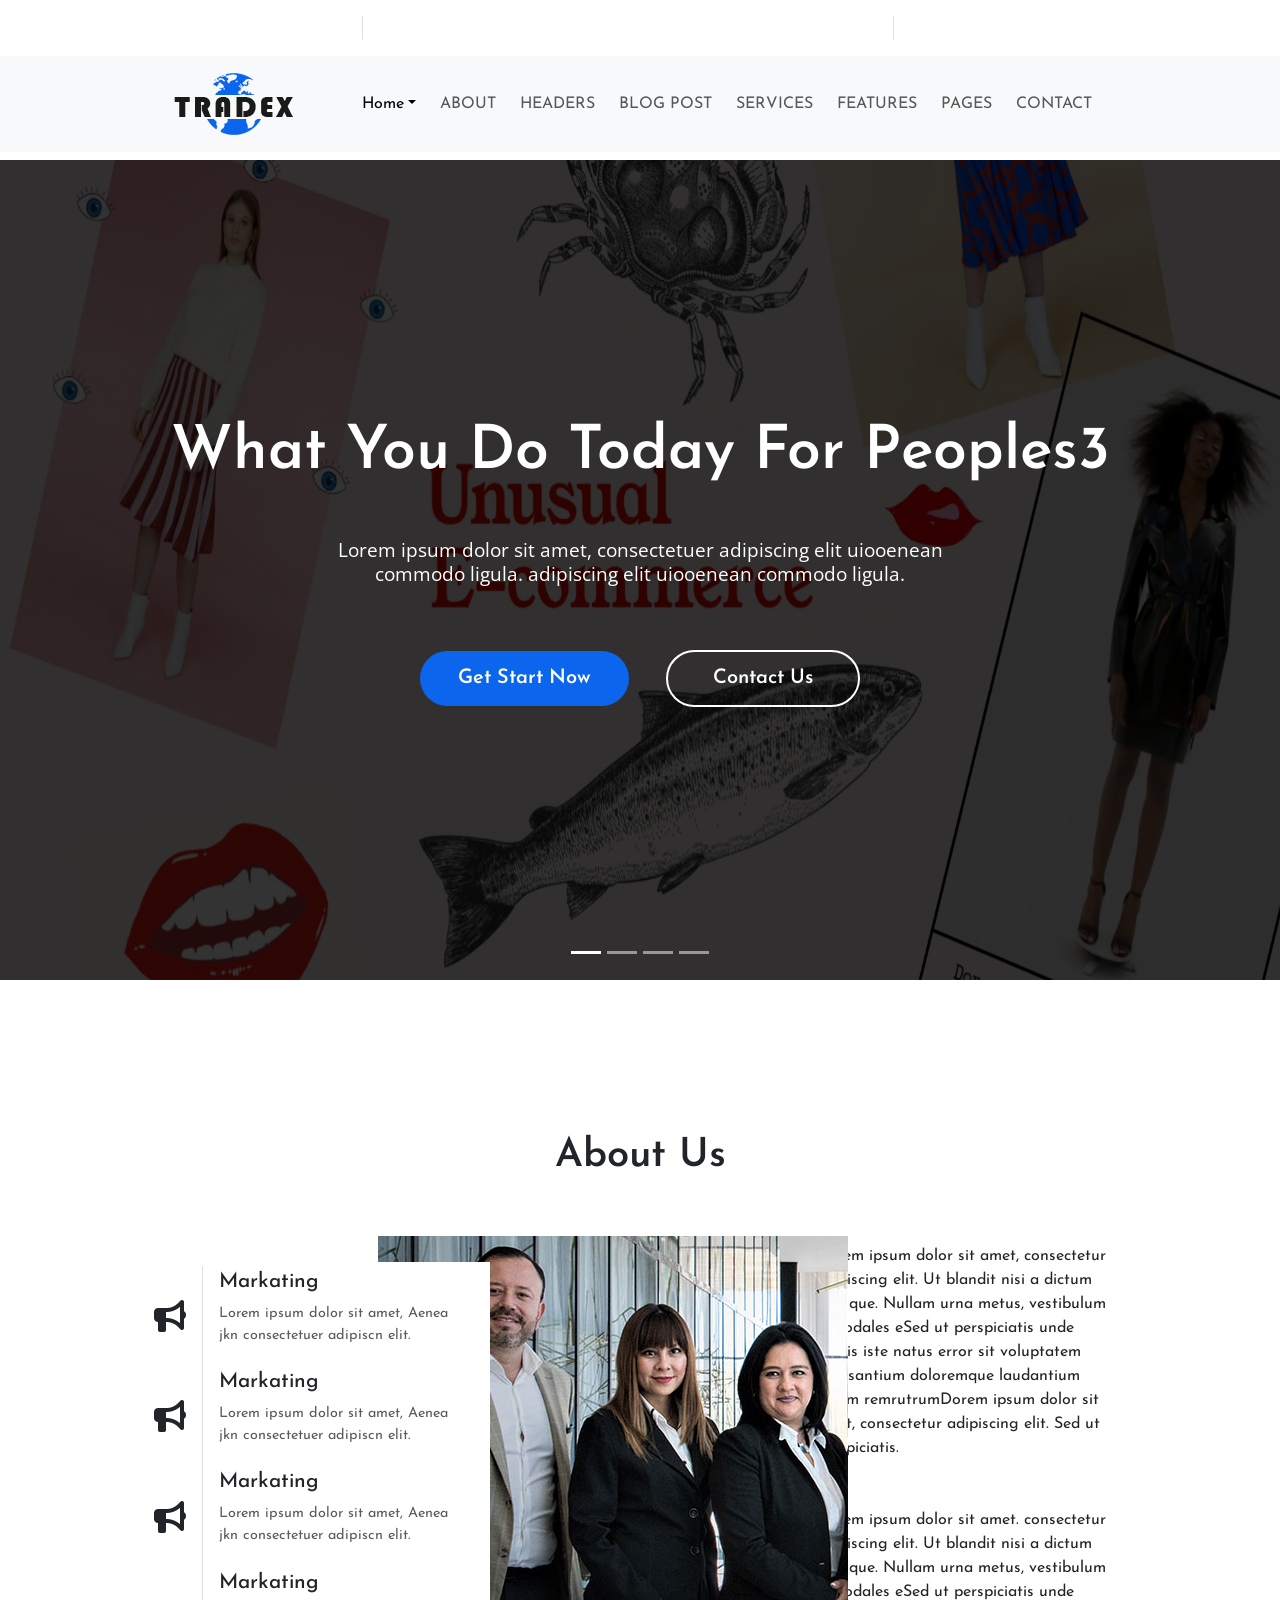
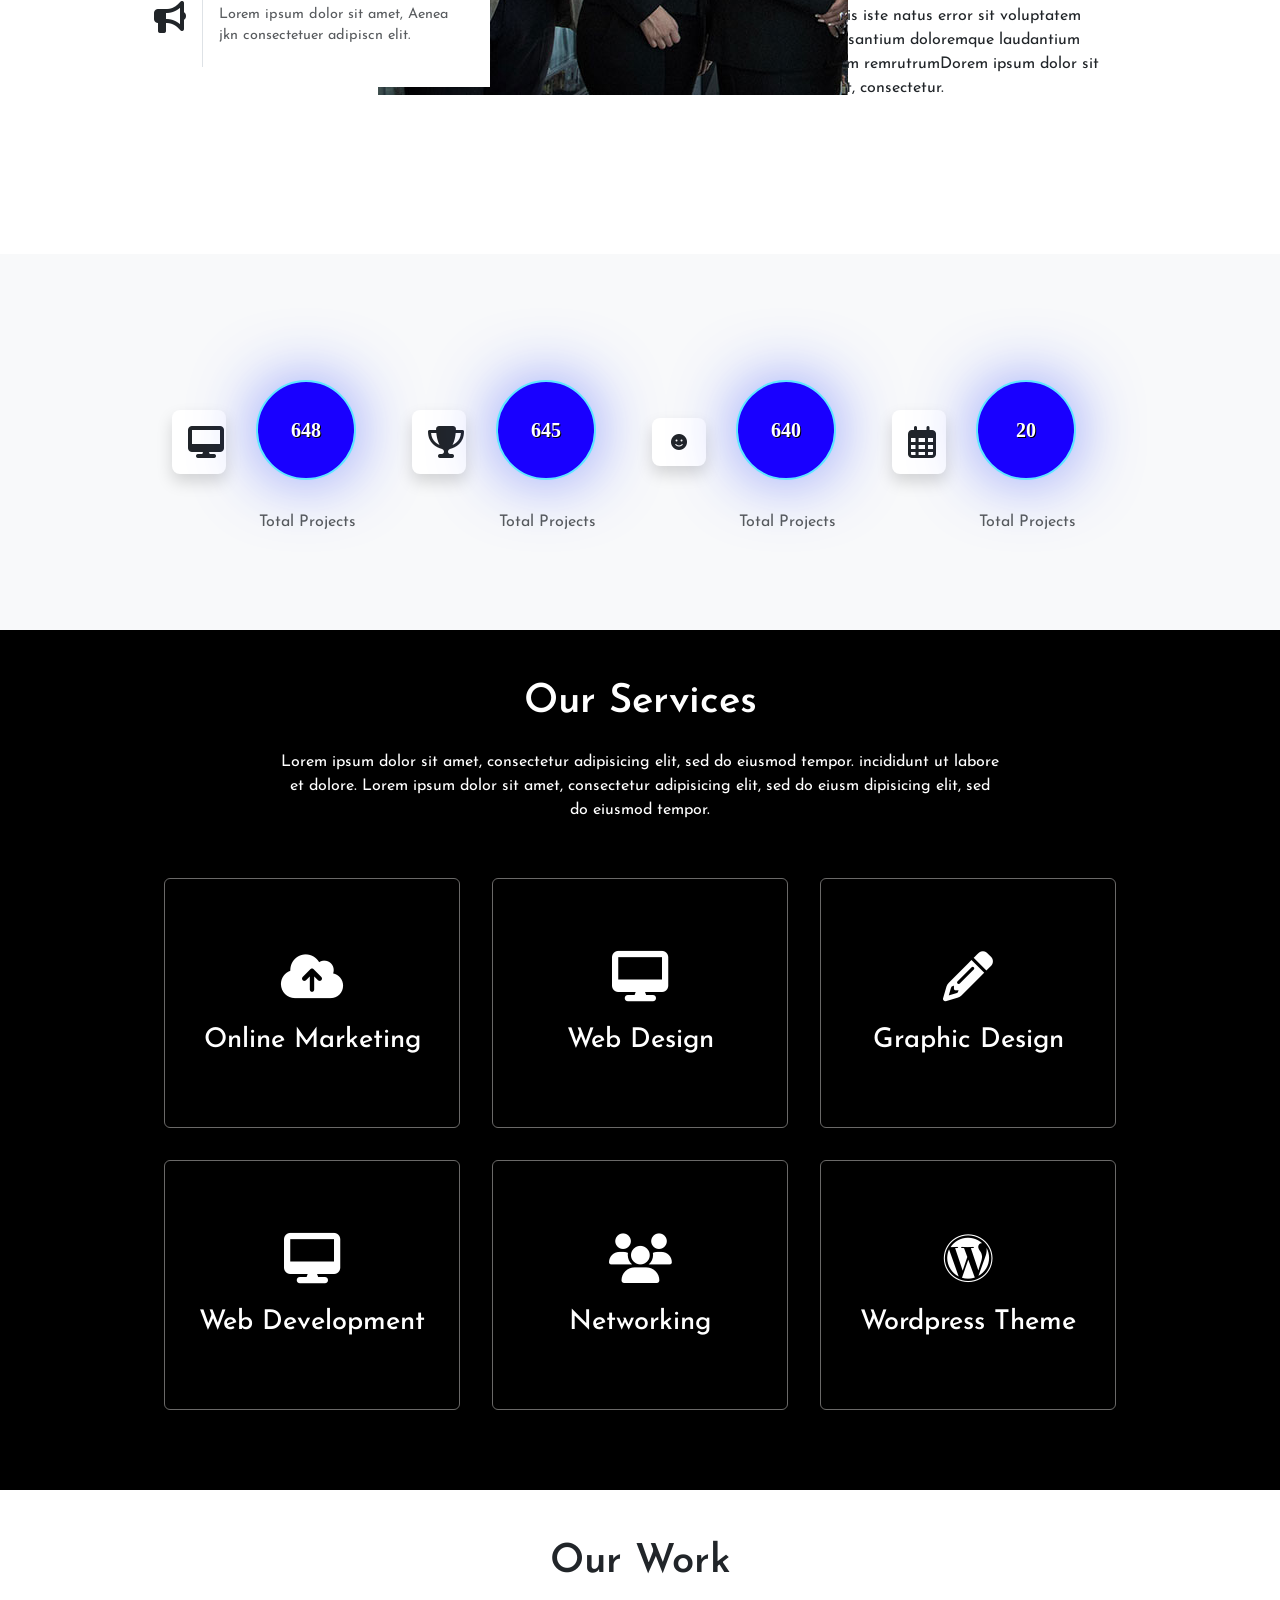
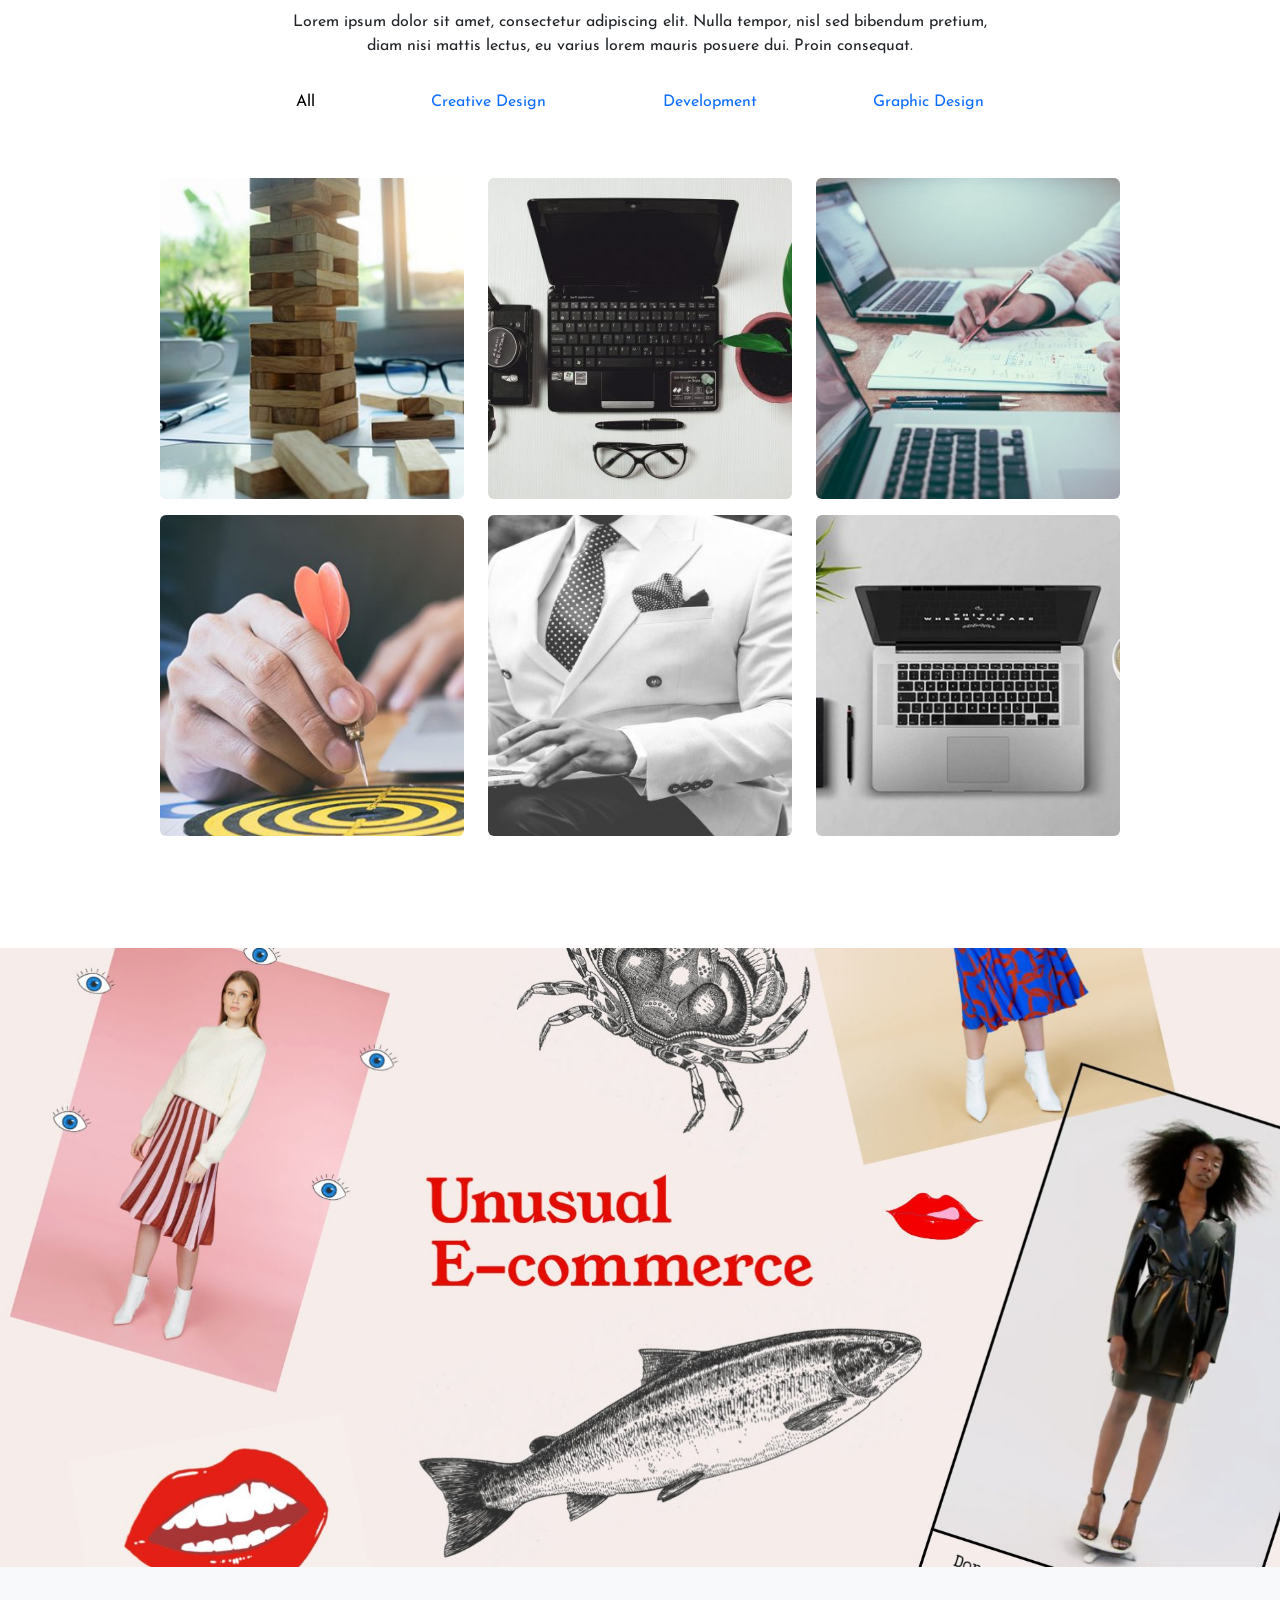
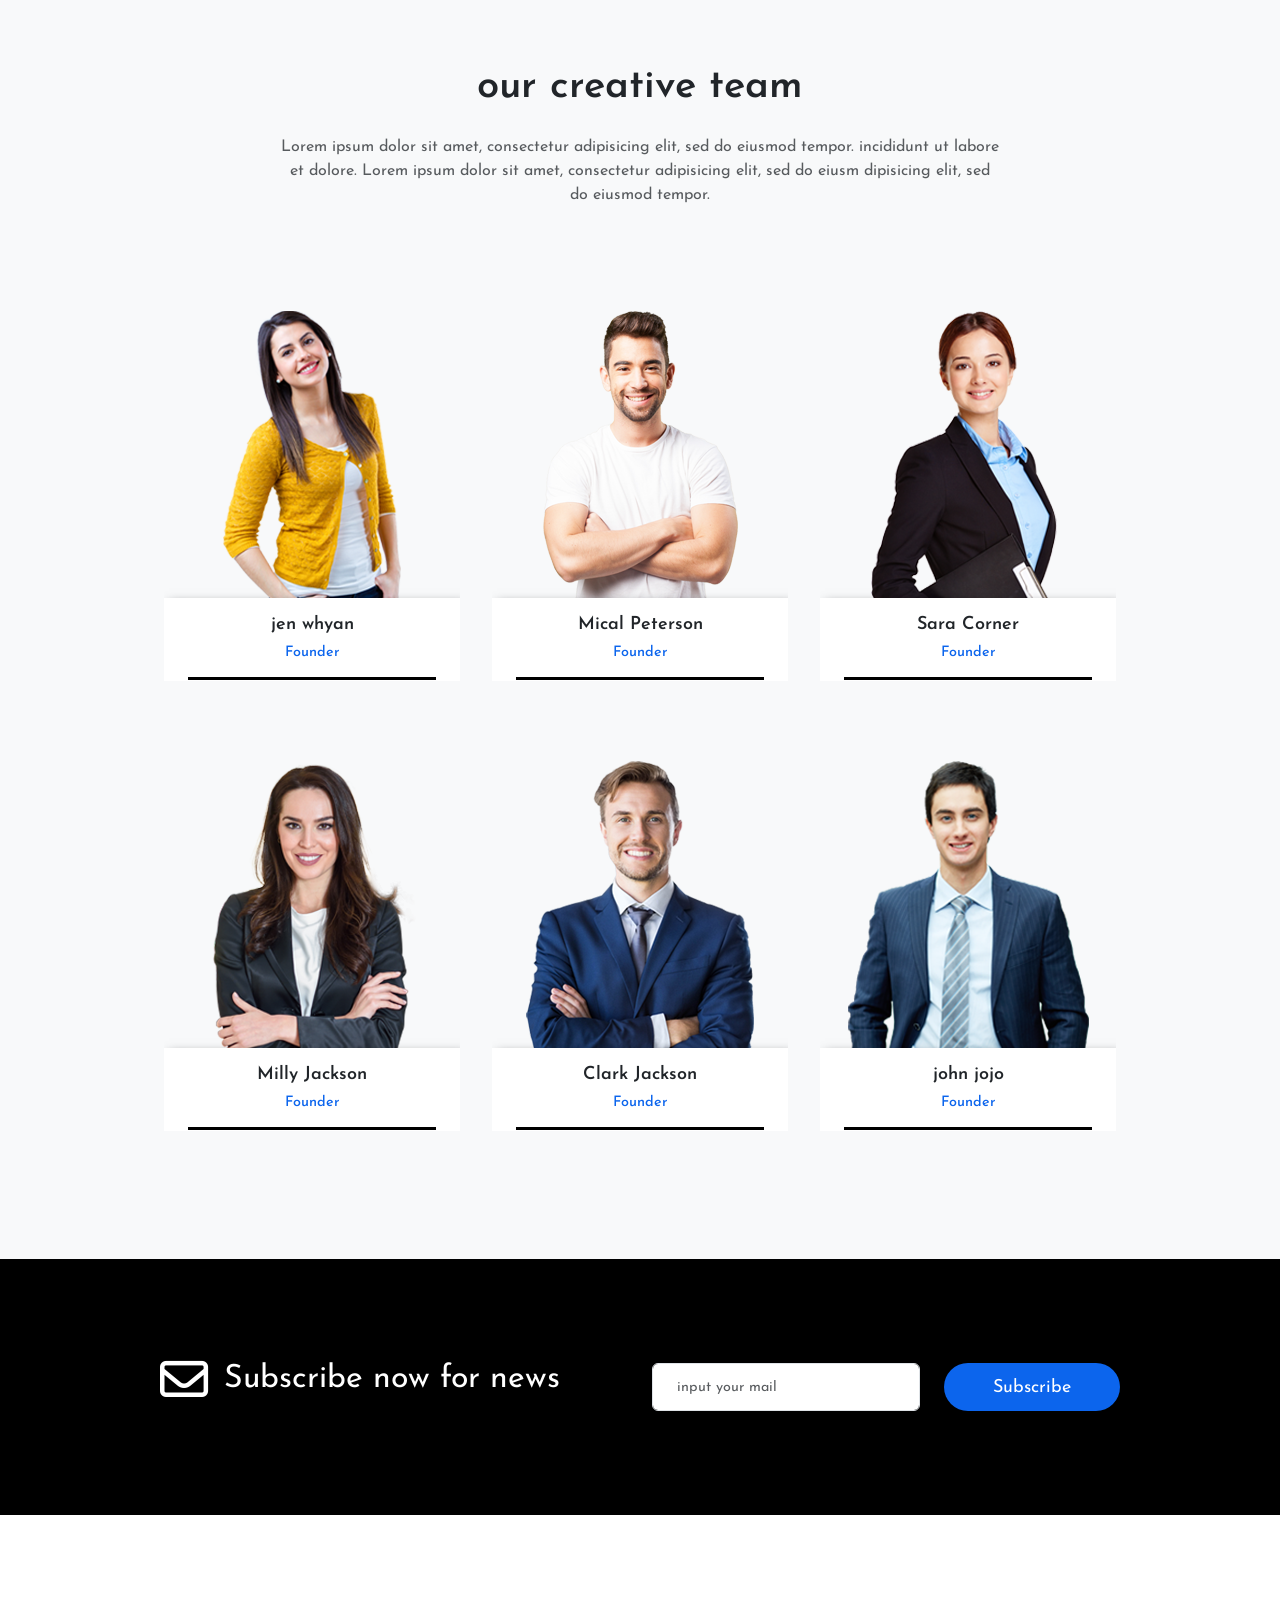
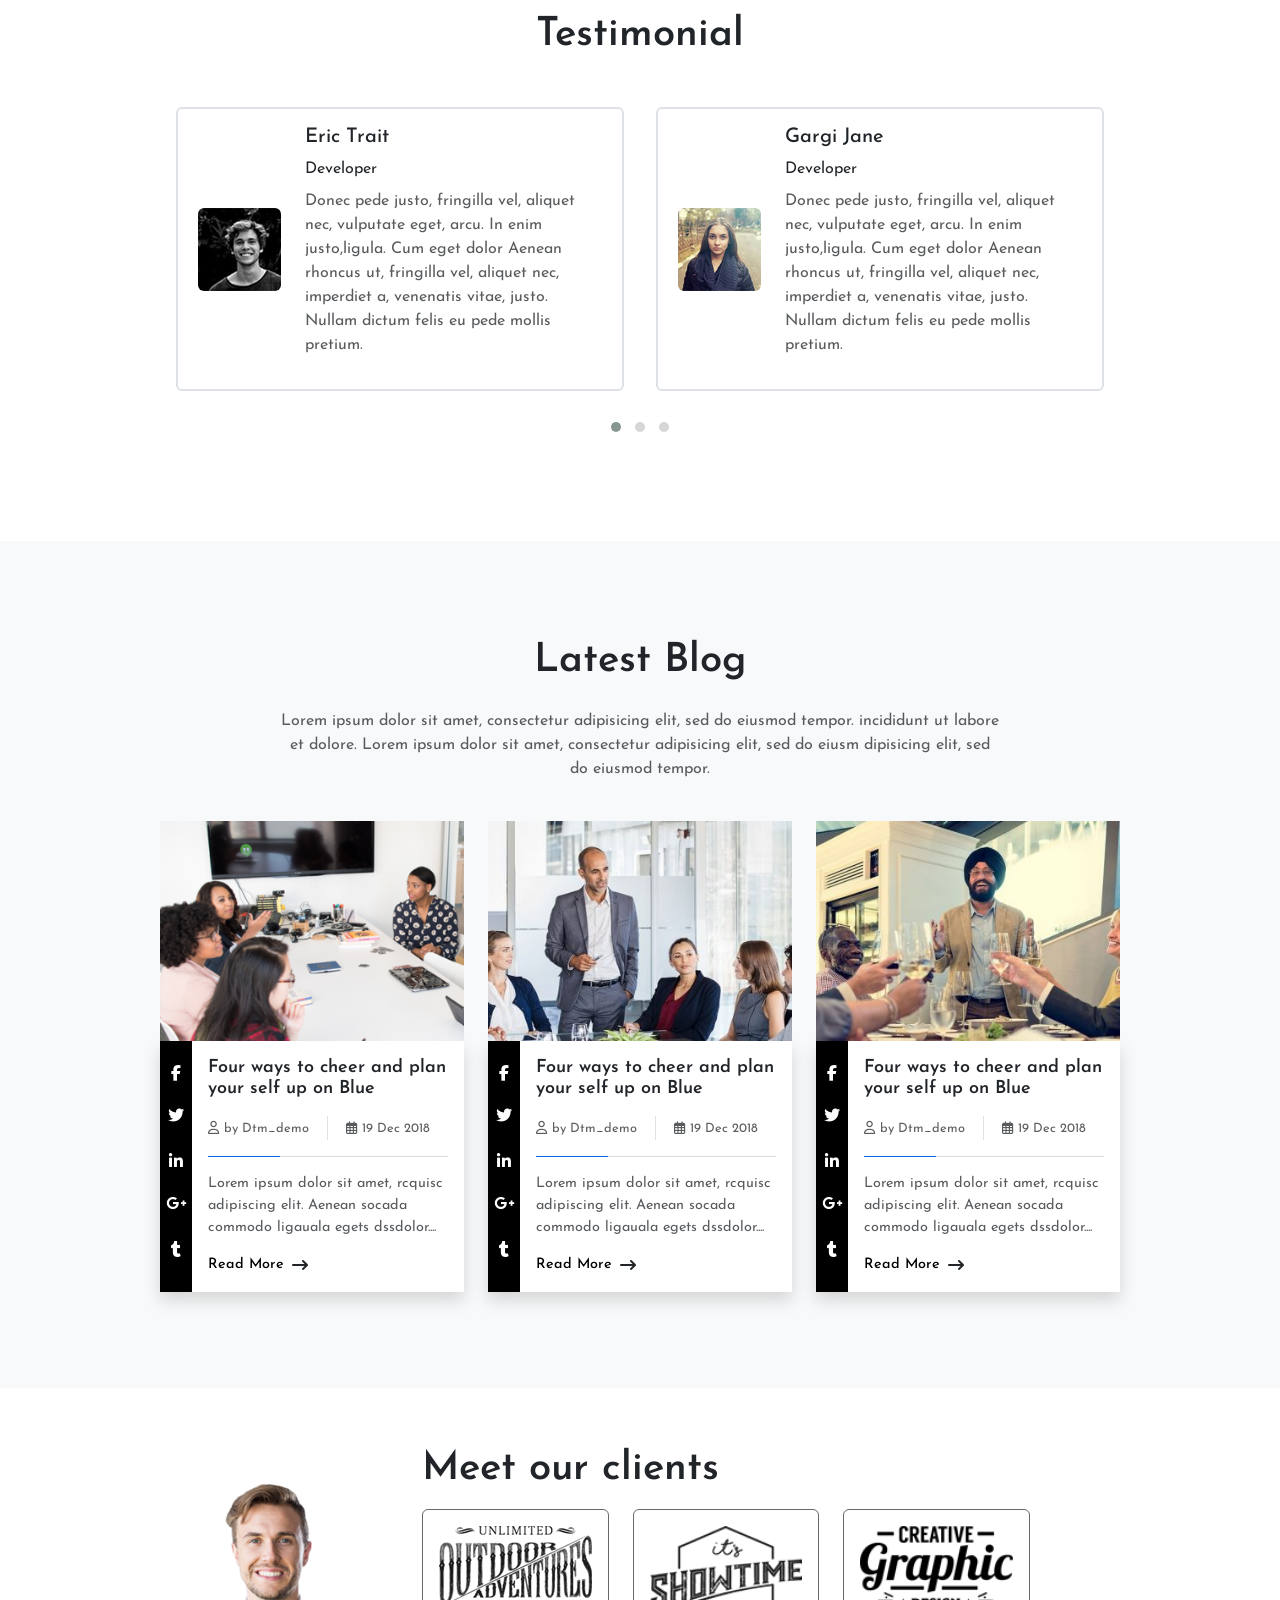
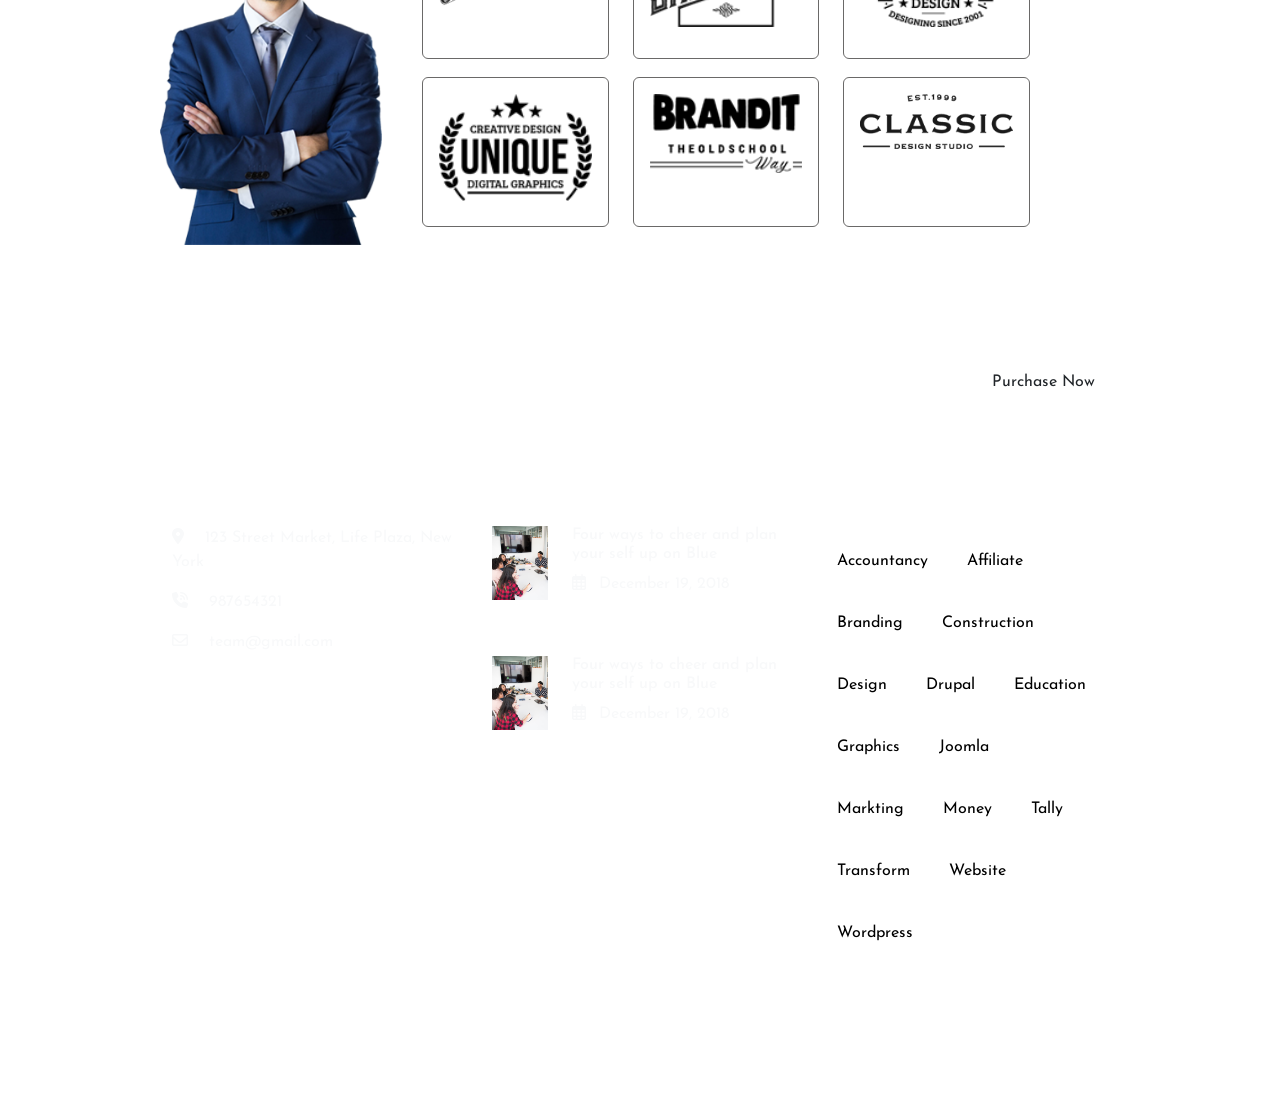
==== commit a7a04729: "Update index.html" ====
--- a/index.html
+++ b/index.html
@@ -5,18 +5,51 @@
     <meta charset="UTF-8">
     <meta name="viewport" content="width=device-width, initial-scale=1.0">
     <title>Tradex - Busniess Wordpress Theme</title>
-    <!-- <link rel="stylesheet" href="https://cdnjs.cloudflare.com/ajax/libs/OwlCarousel2/2.3.4/owl.carousel.min.js"> -->
+    <link rel="stylesheet" href="https://cdnjs.cloudflare.com/ajax/libs/OwlCarousel2/2.3.4/assets/owl.carousel.min.css"
+        integrity="sha512-tS3S5qG0BlhnQROyJXvNjeEM4UpMXHrQfTGmbQ1gKmelCxlSEBUaxhRBj/EFTzpbP4RVSrpEikbmdJobCvhE3g=="
+        crossorigin="anonymous" />
+    <link rel="stylesheet"
+        href="https://cdnjs.cloudflare.com/ajax/libs/OwlCarousel2/2.3.4/assets/owl.theme.default.min.css"
+        integrity="sha512-sMXtMNL1zRzolHYKEujM2AqCLUR9F2C4/05cdbxjjLSRvMQIciEPCQZo++nk7go3BtSuK9kfa/s+a4f4i5pLkw=="
+        crossorigin="anonymous" />
     <link rel="stylesheet" href="https://cdnjs.cloudflare.com/ajax/libs/font-awesome/6.6.0/css/all.min.css">
     <link href="https://cdn.jsdelivr.net/npm/bootstrap@5.3.3/dist/css/bootstrap.min.css" rel="stylesheet">
     <link rel="stylesheet" href="css/style.css">
 </head>
 
 <body>
-
-
     <!-- NAV  -->
-    <nav class="navbar  navbar-expand-lg border-body py-2 " data-bs-theme="light">
-        <div class="container w-75">
+    <div class="up-nav text-white ">
+        <div class="container w-75 d-flex justify-content-between py-3">
+            <div class="left-up-nav d-flex justify-content-between align-self-center">
+                <div class="icons border-end border-end-3 pe-3 justify-content-center align-self-center">
+                    <i class="fa-brands fa-facebook-f me-3"></i>
+                    <i class="fa-brands fa-twitter me-3"></i>
+                    <i class="fa-brands fa-linkedin-in me-3"></i>
+                    <i class="fa-brands fa-instagram me-3"></i>
+                    <i class="fa-brands fa-google-plus-g me-3"></i>
+                </div>
+                <div class="px-4 justify-content-center align-self-center">
+                    <i class="fa-solid fa-location-dot me-3"></i>
+                    <span>267 Park Avenue New York, NY 90210</span>
+                </div>
+            </div>
+            <div class="right-up-nav d-flex justify-content-between align-self-center">
+                <div class="border-end border-end-3 pe-4 justify-content-center align-self-center">
+                    <i class="fa-regular fa-envelope me-3"></i>
+                    <span>Quick Email</span>
+                </div>
+                <div class="px-4 justify-content-center align-self-center">
+                    <i class="fa-solid fa-phone-volume me-3"></i>
+                    <span>+1 (409) 987–5874</span>
+                </div>
+            </div>
+        </div>
+
+    </div>
+
+    <nav class="navbar sticky-top bg-light navbar-expand-lg border-body py-2 " data-bs-theme="light">
+        <div class="container w-75 m-auto">
             <a class="navbar-brand" href="index.html">
                 <img src="imgs/Trade-X-Logo.png" alt="">
             </a>
@@ -57,7 +90,7 @@
                         <a class="nav-link" href="#">PAGES</a>
                     </li>
                     <li class="nav-item me-2">
-                        <a class="nav-link" href="#">CONTACT</a>
+                        <a class="nav-link" href="contact.html" target="_blank" >CONTACT</a>
                     </li>
                 </ul>
             </div>
@@ -173,7 +206,7 @@
                         Nullam urna metus, vestibulum ac sodales eSed ut perspiciatis unde omnis iste natus error sit
                         voluptatem accusantium doloremque laudantium totam remrutrumDorem ipsum dolor sit amet,
                         consectetur.</p>
-                    <a href="#" class="btn btn-primary">Learn More</a>
+                    <a href="#" class="btn text-white py-1 px-4 rounded rounded-5">Learn More</a>
 
                 </div>
             </div>
@@ -183,55 +216,48 @@
     </section>
 
     <!-- NUMBERS  -->
-    <div class="bg-body-tertiary py-5 container-fluid mt-5">
-        <div class="w-75 d-flex mx-auto py-4">
-
-            <div class="col-3  d-flex text-center">
-                <div class=" col-2 align-self-center"><i
-                        class="fa-solid fa-desktop fa-2x pt-3 pb-3 bg-white ps-3 pe-3 rounded-3 text-primary"></i></div>
-                <div class="col-5 align-self-center ms-3">
-                    <h4>8000</h4>
-                    <p class="fs-6 text-secondary">Total Projects</p>
-                </div>
-            </div>
-            <div class="col-3  d-flex text-center">
-                <div class=" col-2 align-self-center"><i
-                        class="fa-solid fa-trophy fa-2x pt-3 pb-3 bg-white ps-3 pe-3 rounded-3 text-primary"></i></div>
-                <div class="col-5 align-self-center ms-3">
-                    <h4>810</h4>
-                    <p class="fs-6 text-secondary">Total Projects</p>
-                </div>
-            </div>
-            <div class="col-3  d-flex text-center">
-                <div class=" col-2 align-self-center"><i
-                        class="fa-regular fa-face-smile fa-2x pt-3 pb-3 bg-white ps-3 pe-3 rounded-3 text-primary"></i>
-                </div>
-                <div class="col-5 align-self-center ms-3">
-                    <h4>2000</h4>
-                    <p class="fs-6 text-secondary">Total Projects</p>
-                </div>
-            </div>
-            <div class="col-3  d-flex text-center">
-                <div class=" col-2 align-self-center"><i
-                        class="fa-solid fa-calendar-days fa-2x pt-3 pb-3 bg-white ps-3 pe-3 rounded-3 text-primary"></i>
-                </div>
-                <div class="col-5 align-self-center ms-3">
-                    <h4>8000</h4>
-                    <p class="fs-6 text-secondary">Total Projects</p>
-                </div>
-            </div>
-        </div>
-
-    </div>
-
-
-    <div class="main">
-        <div class="counter" data-speed="1000">400</div>
-        <div class="counter" data-speed="1000">300</div>
-        <div class="counter" data-speed="1000">200</div>
-        <div class="counter" data-speed="1000">100</div>
-    </div>
-
+    <section class="numbers bg-light py-5">
+        <div class="container w-75 py-5">
+            <div class="row">
+                <div class="col-md-3 d-flex  text-center ">
+                    <div class="w-25 bg-white shadow rounded rounded-3 justify-content-center align-self-center">
+                        <i class="fa-solid fa-desktop p-3  fa-2x"></i>
+                    </div>
+                    <div class="w-75 justify-content-center ms-0 align-self-center">
+                        <p class="counter " data-speed="10000">8000</p>
+                        <span class="text-muted">Total Projects</span>
+                    </div>
+                </div>
+                <div class="col-md-3 d-flex  text-center ">
+                    <div class="w-25 bg-white shadow rounded rounded-3 justify-content-center align-self-center">
+                        <i class="fa-solid fa-trophy p-3  fa-2x"></i>
+                    </div>
+                    <div class="w-75 justify-content-center ms-0 align-self-center">
+                        <p class="counter " data-speed="3000">810</p>
+                        <span class="text-muted">Total Projects</span>
+                    </div>
+                </div>
+                <div class="col-md-3 d-flex  text-center ">
+                    <div class="w-25 bg-white shadow rounded rounded-3 justify-content-center align-self-center">
+                        <i class="fa-solid fa-face-smile p-3  "></i>
+                    </div>
+                    <div class="w-75 justify-content-center ms-0 align-self-center">
+                        <p class="counter " data-speed="5000">2000</p>
+                        <span class="text-muted ">Total Projects</span>
+                    </div>
+                </div>
+                <div class="col-md-3 d-flex  text-center ">
+                    <div class="w-25 bg-white shadow rounded rounded-3 justify-content-center align-self-center">
+                        <i class="fa-regular fa-calendar-days p-3  fa-2x"></i>
+                    </div>
+                    <div class="w-75 justify-content-center ms-0 align-self-center">
+                        <p class="counter " data-speed="1000">20</p>
+                        <span class="text-muted">Total Projects</span>
+                    </div>
+                </div>
+            </div>
+        </div>
+    </section>
 
     <!-- SERVICES  -->
     <section class="our-services bg-black text-white py-5">
@@ -254,7 +280,7 @@
                             <p class="my-3 fs-6 text-muted">Lorem ipsum dolor sit amet, consectetur adipisicing elit,
                                 sed do eiusmod tempor. incididunt
                                 ut labore et dolore. Lorem ipsum dolor sit amet.</p>
-                            <button class="btn rounded rounded-5 py-1 px-4">Read More</button>
+                            <button class="btn text-white py-1 px-4 rounded rounded-5">Read More</button>
                         </div>
                     </div>
                 </div>
@@ -263,14 +289,13 @@
                         <div class=" one-serve  rounded rounded-2 pt-5">
                             <i class="fa-solid fa-desktop py-4"></i>
                             <h4>Web Design</h4>
-
                         </div>
                         <div class="serve-overlay d-none bg-white text-dark py-3 px-4 rounded rounded-2">
                             <h3>Web Design</h3>
                             <p class="my-3 fs-6 text-muted">Lorem ipsum dolor sit amet, consectetur adipisicing elit,
                                 sed do eiusmod tempor. incididunt
                                 ut labore et dolore. Lorem ipsum dolor sit amet.</p>
-                            <button class="btn btn-primary">Read More</button>
+                            <button class="btn text-white py-1 px-4 rounded rounded-5">Read More</button>
                         </div>
                     </div>
                 </div>
@@ -279,14 +304,13 @@
                         <div class=" one-serve  rounded rounded-2 pt-5">
                             <i class="fa-solid fa-pencil py-4"></i>
                             <h4>Graphic Design</h4>
-
                         </div>
                         <div class="serve-overlay d-none bg-white text-dark py-3 px-4 rounded rounded-2">
                             <h3>Graphic Design</h3>
                             <p class="my-3 fs-6 text-muted">Lorem ipsum dolor sit amet, consectetur adipisicing elit,
                                 sed do eiusmod tempor. incididunt
                                 ut labore et dolore. Lorem ipsum dolor sit amet.</p>
-                            <button class="btn btn-primary">Read More</button>
+                            <button class="btn text-white py-1 px-4 rounded rounded-5">Read More</button>
                         </div>
                     </div>
                 </div>
@@ -295,14 +319,13 @@
                         <div class=" one-serve  rounded rounded-2 pt-5">
                             <i class="fa-solid fa-desktop py-4"></i>
                             <h4>Web Development</h4>
-
                         </div>
                         <div class="serve-overlay d-none bg-white text-dark py-3 px-4 rounded rounded-2">
                             <h3>Web Development</h3>
                             <p class="my-3 fs-6 text-muted">Lorem ipsum dolor sit amet, consectetur adipisicing elit,
                                 sed do eiusmod tempor. incididunt
                                 ut labore et dolore. Lorem ipsum dolor sit amet.</p>
-                            <button class="btn btn-primary">Read More</button>
+                            <button class="btn text-white py-1 px-4 rounded rounded-5">Read More</button>
                         </div>
                     </div>
                 </div>
@@ -311,14 +334,13 @@
                         <div class=" one-serve  rounded rounded-2 pt-5">
                             <i class="fa-solid fa-users py-4"></i>
                             <h4>Networking</h4>
-
                         </div>
                         <div class="serve-overlay d-none bg-white text-dark py-3 px-4 rounded rounded-2">
                             <h3>Networking</h3>
                             <p class="my-3 fs-6 text-muted">Lorem ipsum dolor sit amet, consectetur adipisicing elit,
                                 sed do eiusmod tempor. incididunt
                                 ut labore et dolore. Lorem ipsum dolor sit amet.</p>
-                            <button class="btn btn-primary">Read More</button>
+                            <button class="btn text-white py-1 px-4 rounded rounded-5">Read More</button>
                         </div>
                     </div>
                 </div>
@@ -333,7 +355,7 @@
                             <p class="my-3 fs-6 text-muted">Lorem ipsum dolor sit amet, consectetur adipisicing elit,
                                 sed do eiusmod tempor. incididunt
                                 ut labore et dolore. Lorem ipsum dolor sit amet.</p>
-                            <button class="btn btn-primary">Read More</button>
+                            <button class="btn text-white py-1 px-4 rounded rounded-5">Read More</button>
                         </div>
                     </div>
                 </div>
@@ -520,7 +542,7 @@
                     </div>
                 </div>
                 <div class="tab-pane fade" id="develop" role="tabpanel" aria-labelledby="develop-tab">
-                    <div class="row">
+                    <div class="row my-5">
                         <div class="col-md-4 ">
                             <div class="layer position-relative mb-3">
                                 <div class="one-work">
@@ -596,7 +618,7 @@
                     </div>
                 </div>
                 <div class="tab-pane fade" id="graphic" role="tabpanel" aria-labelledby="graphic-tab">
-                    <div class="row">
+                    <div class="row my-5">
                         <div class="col-md-4 ">
                             <div class="layer position-relative mb-3">
                                 <div class="one-work">
@@ -857,6 +879,7 @@
         </div>
     </section> -->
 
+    <!-- SUBSCRIBE  -->
     <section class="black-divider py-5 bg-black text-white">
         <div class="w-75 m-auto py-5">
             <div class="row ">
@@ -873,34 +896,85 @@
         </div>
     </section>
 
-
     <!-- TESTMONIAL  -->
     <section class="testmo py-5">
-        <div class="w-75 m-auto w-75 m-auto text-center py-5">
-            <h2>Testimonial</h2>
-            <p class="w-75 m-auto my-4 text-muted">Lorem ipsum dolor sit amet, consectetur adipisicing elit, sed do
-                eiusmod tempor. incididunt ut labore et
-                dolore. Lorem ipsum dolor sit amet, consectetur adipisicing elit, sed do eiusm dipisicing elit, sed do
-                eiusmod tempor.</p>
-            <div id="owl-demo" class="owl-carousel owl-theme">
-
-                    <div class="item  d-flex">
-                        <img src="imgs/test1.jpg" class="w-25"5 alt="GTA V">
-                        <h5>eric</h5>
-                        <span>Developer</span>
-                        <p>Lorem, ipsum dolor sit amet consectetur adipisicing elit. Distinctio earum ad deleniti quia
-                            quaerat nesciunt eaque explicabo eveniet facilis molestiae?</p>
-                    </div>
-                    <div class="item d-flex" >
-                        <img src="imgs/team2.png" class="w-25" alt="Mirror Edge">
-                        <h5>eric</h5>
-                        <span>Developer</span>
-                        <p>Lorem, ipsum dolor sit amet consectetur adipisicing elit. Distinctio earum ad deleniti quia
-                            quaerat nesciunt eaque explicabo eveniet facilis molestiae?</p>
-                    </div>
-                </div>
-
-            </div>
+        <div class="w-75 m-auto w-75 m-auto py-5">
+            <h2 class="text-center mb-5">Testimonial</h2>
+            <div id="owl-demo" class="owl-carousel owl-theme ">
+                <div class="item row border border-2 mx-3 p-2 rounded rounded-2 mb-3">
+                    <div class="col-3 justify-content-center align-self-center">
+                        <img src="imgs/test1.jpg" class="w-100 rounded rounded-2 me-3" alt="GTA V">
+                    </div>
+                    <div class="col-9 py-2">
+                        <h5>Eric Trait</h5>
+                        <span class="py-2 ">Developer</span>
+                        <p class="text-muted pt-2">Donec pede justo, fringilla vel, aliquet nec, vulputate eget, arcu.
+                            In enim justo,ligula. Cum eget dolor Aenean rhoncus ut, fringilla vel, aliquet nec,
+                            imperdiet a, venenatis vitae, justo. Nullam dictum felis eu pede mollis pretium.</p>
+                    </div>
+                </div>
+                <div class="item row border border-2 mx-3 p-2 rounded rounded-2 mb-3">
+                    <div class="col-3 justify-content-center align-self-center">
+                        <img src="imgs/test2.jpg" class="w-100 rounded rounded-2 me-3" alt="GTA V">
+                    </div>
+                    <div class="col-9 py-2">
+                        <h5>Gargi Jane</h5>
+                        <span class="py-2 ">Developer</span>
+                        <p class="text-muted pt-2">Donec pede justo, fringilla vel, aliquet nec, vulputate eget, arcu.
+                            In enim justo,ligula. Cum eget dolor Aenean rhoncus ut, fringilla vel, aliquet nec,
+                            imperdiet a, venenatis vitae, justo. Nullam dictum felis eu pede mollis pretium.</p>
+                    </div>
+                </div>
+                <div class="item row border border-2 mx-3 p-2 rounded rounded-2 mb-3">
+                    <div class="col-3 justify-content-center align-self-center">
+                        <img src="imgs/test3.jpg" class="w-100 rounded rounded-2 me-3" alt="GTA V">
+                    </div>
+                    <div class="col-9 py-2">
+                        <h5>alena Jovell</h5>
+                        <span class="py-2 ">Designer</span>
+                        <p class="text-muted pt-2">Donec pede justo, fringilla vel, aliquet nec, vulputate eget, arcu.
+                            In enim justo,ligula. Cum eget dolor Aenean rhoncus ut, fringilla vel, aliquet nec,
+                            imperdiet a, venenatis vitae, justo. Nullam dictum felis eu pede mollis pretium.</p>
+                    </div>
+                </div>
+                <div class="item row border border-2 mx-3 p-2 rounded rounded-2 mb-3">
+                    <div class="col-3 justify-content-center align-self-center">
+                        <img src="imgs/test4.jpg" class="w-100 rounded rounded-2 me-3" alt="GTA V">
+                    </div>
+                    <div class="col-9 py-2">
+                        <h5>Eline Locked</h5>
+                        <span class="py-2 ">Markting Manager</span>
+                        <p class="text-muted pt-2">Donec pede justo, fringilla vel, aliquet nec, vulputate eget, arcu.
+                            In enim justo,ligula. Cum eget dolor Aenean rhoncus ut, fringilla vel, aliquet nec,
+                            imperdiet a, venenatis vitae, justo. Nullam dictum felis eu pede mollis pretium.</p>
+                    </div>
+                </div>
+                <div class="item row border border-2 mx-3 p-2 rounded rounded-2 mb-3">
+                    <div class="col-3 justify-content-center align-self-center">
+                        <img src="imgs/test5.jpg" class="w-100 rounded rounded-2 me-3" alt="GTA V">
+                    </div>
+                    <div class="col-9 py-2">
+                        <h5>Jon Doe</h5>
+                        <span class="py-2 ">Markting Manager</span>
+                        <p class="text-muted pt-2">Donec pede justo, fringilla vel, aliquet nec, vulputate eget, arcu.
+                            In enim justo,ligula. Cum eget dolor Aenean rhoncus ut, fringilla vel, aliquet nec,
+                            imperdiet a, venenatis vitae, justo. Nullam dictum felis eu pede mollis pretium.</p>
+                    </div>
+                </div>
+                <div class="item row border border-2 mx-3 p-2 rounded rounded-2 mb-3">
+                    <div class="col-3 justify-content-center align-self-center">
+                        <img src="imgs/test3.jpg" class="w-100 rounded rounded-2 me-3" alt="GTA V">
+                    </div>
+                    <div class="col-9 py-2">
+                        <h5>Johy Michel</h5>
+                        <span class="py-2 ">Manager</span>
+                        <p class="text-muted pt-2">Donec pede justo, fringilla vel, aliquet nec, vulputate eget, arcu.
+                            In enim justo,ligula. Cum eget dolor Aenean rhoncus ut, fringilla vel, aliquet nec,
+                            imperdiet a, venenatis vitae, justo. Nullam dictum felis eu pede mollis pretium.</p>
+                    </div>
+                </div>
+            </div>
+        </div>
         </div>
     </section>
 
@@ -908,7 +982,7 @@
     <section class="blog py-5 bg-light">
         <div class="w-75 m-auto w-75 m-auto text-center py-5">
             <h2>Latest Blog</h2>
-            <p class="w-75 m-auto my-4 text-muted">Lorem ipsum dolor sit amet, consectetur adipisicing elit, sed do
+            <p class="w-75 m-auto my-4 pb-3 text-muted">Lorem ipsum dolor sit amet, consectetur adipisicing elit, sed do
                 eiusmod tempor. incididunt ut labore et
                 dolore. Lorem ipsum dolor sit amet, consectetur adipisicing elit, sed do eiusm dipisicing elit, sed do
                 eiusmod tempor.</p>
@@ -1033,46 +1107,146 @@
     </section>
 
     <!-- MEET CLIENTS -->
-
     <section class="clients">
         <div class="w-75 m-auto w-75 m-auto  py-5">
             <div class="row">
-                <div class="col-md-3 mt-5 me-3">
-                    <img src="imgs/client.png" class=" w-100" alt="">
-                </div>
-
-                <div class="right-imgs justify-content-between  col-md-8 row">
+                <div class="col-md-3 mt-5 me-3 client1">
+                    <img src="imgs/client.png" class="w-100" alt="">
+                </div>
+                <div class="right-imgs row col-md-8 justify-content-between  ">
                     <h2 class="  align-self-center">Meet our clients</h2>
-
-                    <div class="one-img col-md-4  justify-content-center align-self-center">
-                        <img src="imgs/partner-g1.png" class=" w-75 " alt="">
-                    </div>
-                    <div class="one-img col-md-4  justify-content-center align-self-center">
-                        <img src="imgs/partner-g2.png" class=" w-75" alt="">
-                    </div>
-                    <div class="one-img col-md-4 justify-content-center align-self-center">
-                        <img src="imgs/partner-g3.png" class=" w-75" alt="">
-                    </div>
-                    <div class="one-img col-md-4  justify-content-center align-self-center">
-                        <img src="imgs/partner-g4.png" class=" w-75" alt="">
-                    </div>
-                </div>
-            </div>
-
+                    <div class="col-md-4 ">
+                        <div class="one-img p-3  justify-content-center align-self-center">
+                            <img src="imgs/partner-g1.png" class=" w-100 " alt="">
+                        </div>
+                    </div>
+                    <div class="col-md-4 ">
+                        <div class="one-img p-3  justify-content-center align-self-center">
+                            <img src="imgs/partner-g2.png" class=" w-100 " alt="">
+                        </div>
+                    </div>
+                    <div class="col-md-4 ">
+                        <div class="one-img p-3  justify-content-center align-self-center">
+                            <img src="imgs/partner-g3.png" class=" w-100 " alt="">
+                        </div>
+                    </div>
+                    <div class="col-md-4 ">
+                        <div class="one-img p-3  justify-content-center align-self-center">
+                            <img src="imgs/partner-g4.png" class=" w-100 " alt="">
+                        </div>
+                    </div>
+                    <div class="col-md-4 ">
+                        <div class="one-img p-3  justify-content-center align-self-center">
+                            <img src="imgs/partner-g5.png" class=" w-100" alt="">
+                        </div>
+                    </div>
+                    <div class="col-md-4 ">
+                        <div class="one-img p-3  justify-content-center align-self-center">
+                            <img src="imgs/partner2.png" class=" w-100 " alt="">
+                        </div>
+                    </div>
+                </div>
+            </div>
         </div>
     </section>
 
-
-    <footer>
-        <div class="up"></div>
-        <div class="down"></div>
+    <!-- FOOTER  -->
+    <footer class="footer pt-3">
+        <div class="up pt-5 text-white">
+            <div class="w-75 m-auto py-2 d-flex justify-content-between  position-relative">
+                <p class="align-self-center">If You Like This Grate Work ?? For Your Site...</p>
+                <div class="call position-absolute align-self-center">
+                    <img src="imgs/call.png" class="w-75" alt="">
+                </div>
+                <div>
+                    <button class="btn bg-white py-1 px-4 rounded rounded-5 align-self-center">Purchase Now</button>
+                </div>
+            </div>
+        </div>
+        <div class="down text-white pt-5">
+            <div class="row w-75 m-auto">
+                <div class="col-md-4">
+                    <h3>Contact Info</h3>
+                    <div class="line mb-2 mt-3"></div>
+                    <ul class="list-unstyled py-3 text-light ">
+                        <li class="pb-3">
+                            <i class="fa-solid fa-location-dot me-3"></i>
+                            <span>123 Street Market, Life Plaza, New York</span>
+                        </li>
+                        <li class="pb-3">
+                            <i class="fa-solid fa-phone-volume me-3"></i>
+                            <span>987654321</span>
+                        </li>
+                        <li class="pb-3">
+                            <i class="fa-regular fa-envelope me-3"></i>
+                            <span>team@gmail.com</span>
+                        </li>
+                    </ul>
+                </div>
+                <div class="col-md-4 posts">
+                    <h3>Posts</h3>
+                    <div class="line mb-2 mt-3"></div>
+                    <div class="row py-3 ">
+                        <div class="col-3 mb-3">
+                            <img src="imgs/gallery2-1.png" class="w-100" alt="">
+                        </div>
+                        <div class="col-9 ">
+                            <h6 class="text-light">Four ways to cheer and plan your self up on Blue</h6>
+                            <i class="fa-regular fa-calendar-days text-light me-2"></i>
+                            <span class="text-light">December 19, 2018</span>
+                        </div>
+                        <div class="hr m-auto mt-3 mb-4"></div>
+
+                        <div class="col-3">
+                            <img src="imgs/gallery2-1.png" class="w-100" alt="">
+                        </div>
+                        <div class="col-9 ">
+                            <h6 class="text-light">Four ways to cheer and plan your self up on Blue</h6>
+                            <i class="fa-regular fa-calendar-days text-light me-2"></i>
+                            <span class="text-light">December 19, 2018</span>
+                        </div>
+                    </div>
+                </div>
+                <div class="col-md-4 popular ps-4 ">
+                    <h3 class="mb-3">Popular</h3>
+                    <div class="line mb-2 mt-3"></div>
+                    <div class="my-5 ">
+                        <a href="#" class="btn rounded rounded-5 me-2 mb-4 bg-white text-black">Accountancy</a>
+                        <a href="#" class="btn rounded rounded-5 me-2 mb-4 bg-white text-black">Affiliate</a>
+                        <a href="#" class="btn rounded rounded-5  me-2  mb-4 bg-white text-black">Branding</a>
+                        <a href="#" class="btn rounded rounded-5 me-2 mb-4 bg-white text-black">Construction</a>
+                        <a href="#" class="btn  rounded rounded-5 me-2  mb-4  bg-white text-black">Design</a>
+                        <a href="#" class="btn rounded rounded-5  me-2  mb-4 bg-white text-black">Drupal</a>
+                        <a href="#" class="btn rounded rounded-5  me-2  mb-4 bg-white text-black">Education</a>
+                        <a href="#" class="btn rounded rounded-5 me-2  mb-4 bg-white text-black">Graphics</a>
+                        <a href="#" class="btn rounded rounded-5  me-2 mb-4 bg-white text-black">Joomla</a>
+                        <a href="#" class="btn rounded rounded-5  me-2 mb-4 bg-white text-black">Markting</a>
+                        <a href="#" class="btn rounded rounded-5  me-2 mb-4 bg-white text-black">Money</a>
+                        <a href="#" class="btn rounded rounded-5  me-2 mb-4 bg-white text-black">Tally</a>
+                        <a href="#" class="btn rounded rounded-5  me-2 mb-4 bg-white text-black">Transform</a>
+                        <a href="#" class="btn rounded rounded-5  me-2 mb-4 bg-white text-black">Website</a>
+                        <a href="#" class="btn rounded rounded-5  me-2 mb-4 bg-white text-black">Wordpress</a>
+                    </div>
+
+                </div>
+            </div>
+            <div class="text-center copy-rights py-1 ">
+                <p class="align-self-center pt-5">© 2019 Developed By DTM Theme</p>
+            </div>
+        </div>
+
+
     </footer>
 
+
+
+
     <script src="https://cdn.jsdelivr.net/npm/bootstrap@5.3.3/dist/js/bootstrap.bundle.min.js"></script>
-    <!-- 
-    <script src="https://cdnjs.cloudflare.com/ajax/libs/jquery/3.4.1/jquery.min.js"></script>
-    <script src="https://cdnjs.cloudflare.com/ajax/libs/OwlCarousel2/2.3.4/owl.carousel.js"></script> -->
+    <script src="https://cdnjs.cloudflare.com/ajax/libs/jquery/3.6.0/jquery.min.js"
+        integrity="sha512-894YE6QWD5I59HgZOGReFYm4dnWc1Qt5NtvYSaNcOP+u1T9qYdvdihz0PPSiiqn/+/3e7Jo4EaG7TubfWGUrMQ=="
+        crossorigin="anonymous"></script>
+    <script src="https://cdnjs.cloudflare.com/ajax/libs/OwlCarousel2/2.3.4/owl.carousel.min.js"></script>
     <script src="js/script.js"></script>
 </body>
 
-</html>+</html>
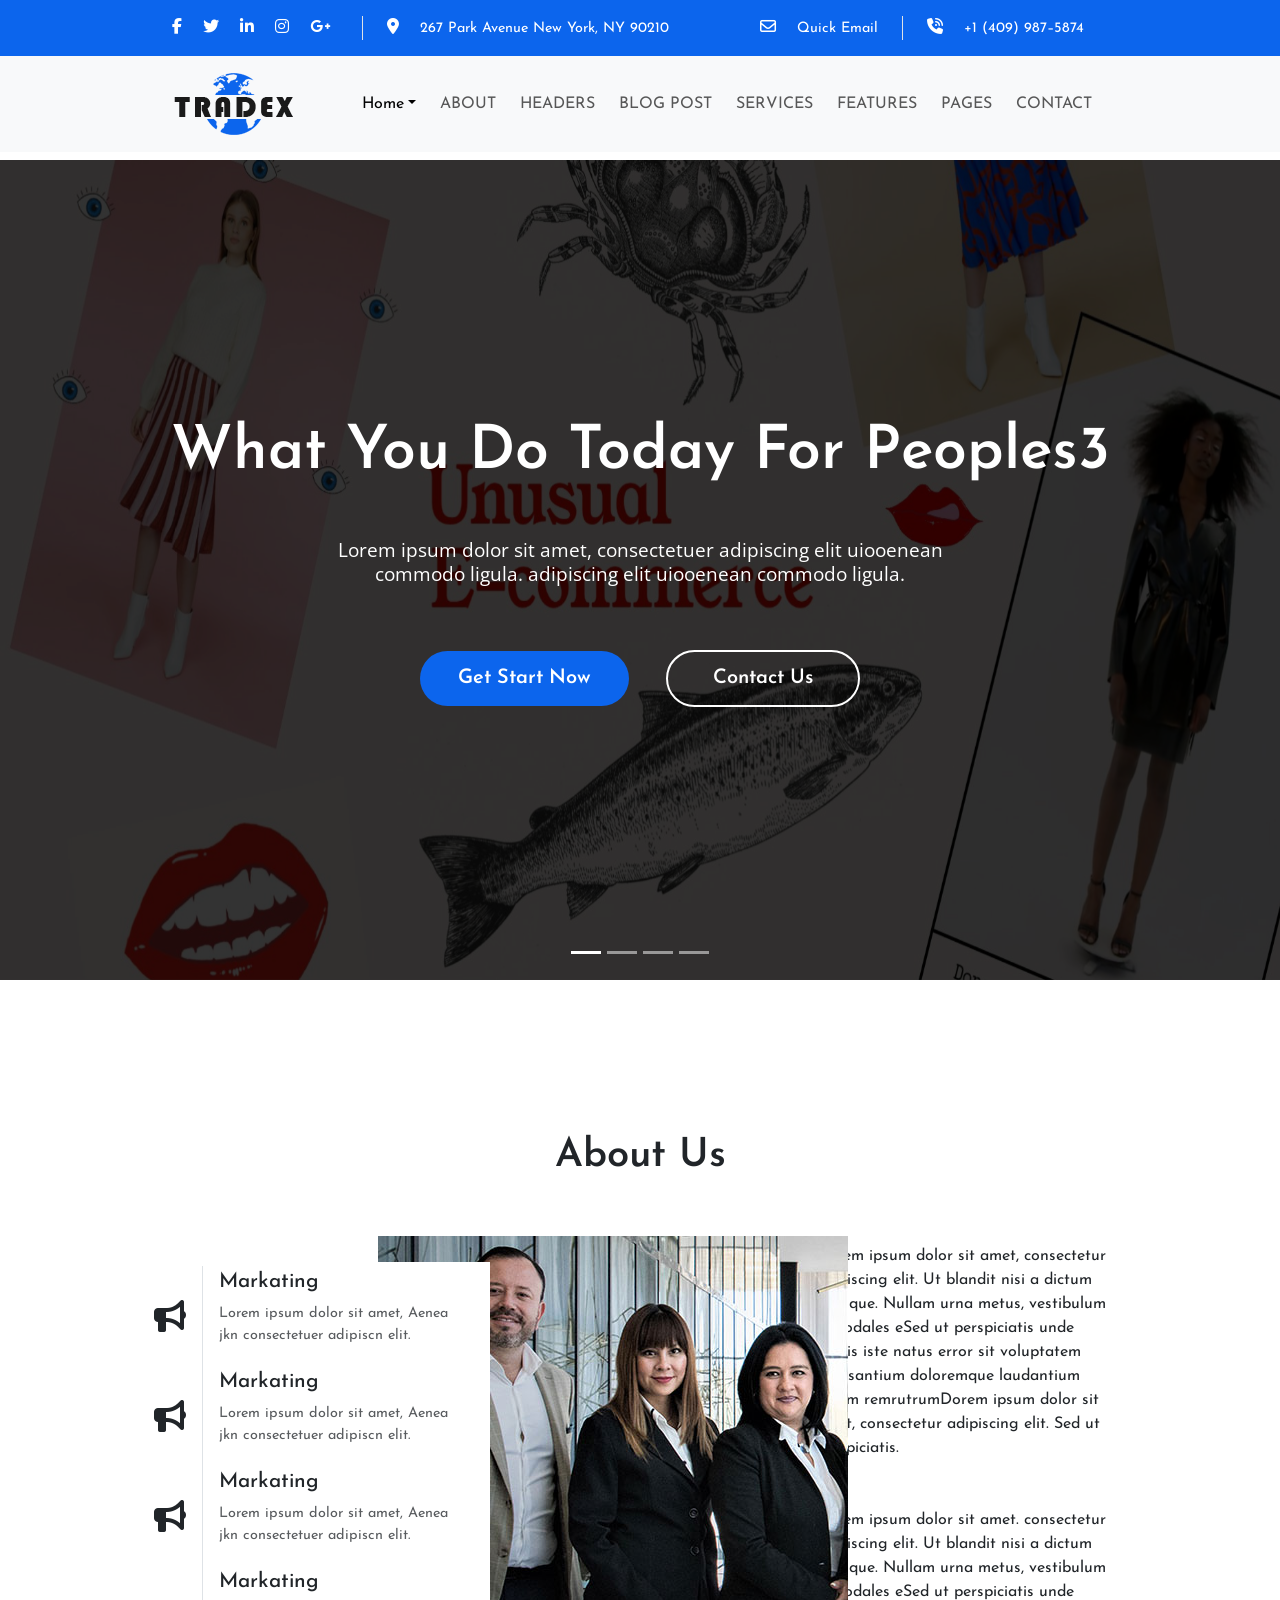
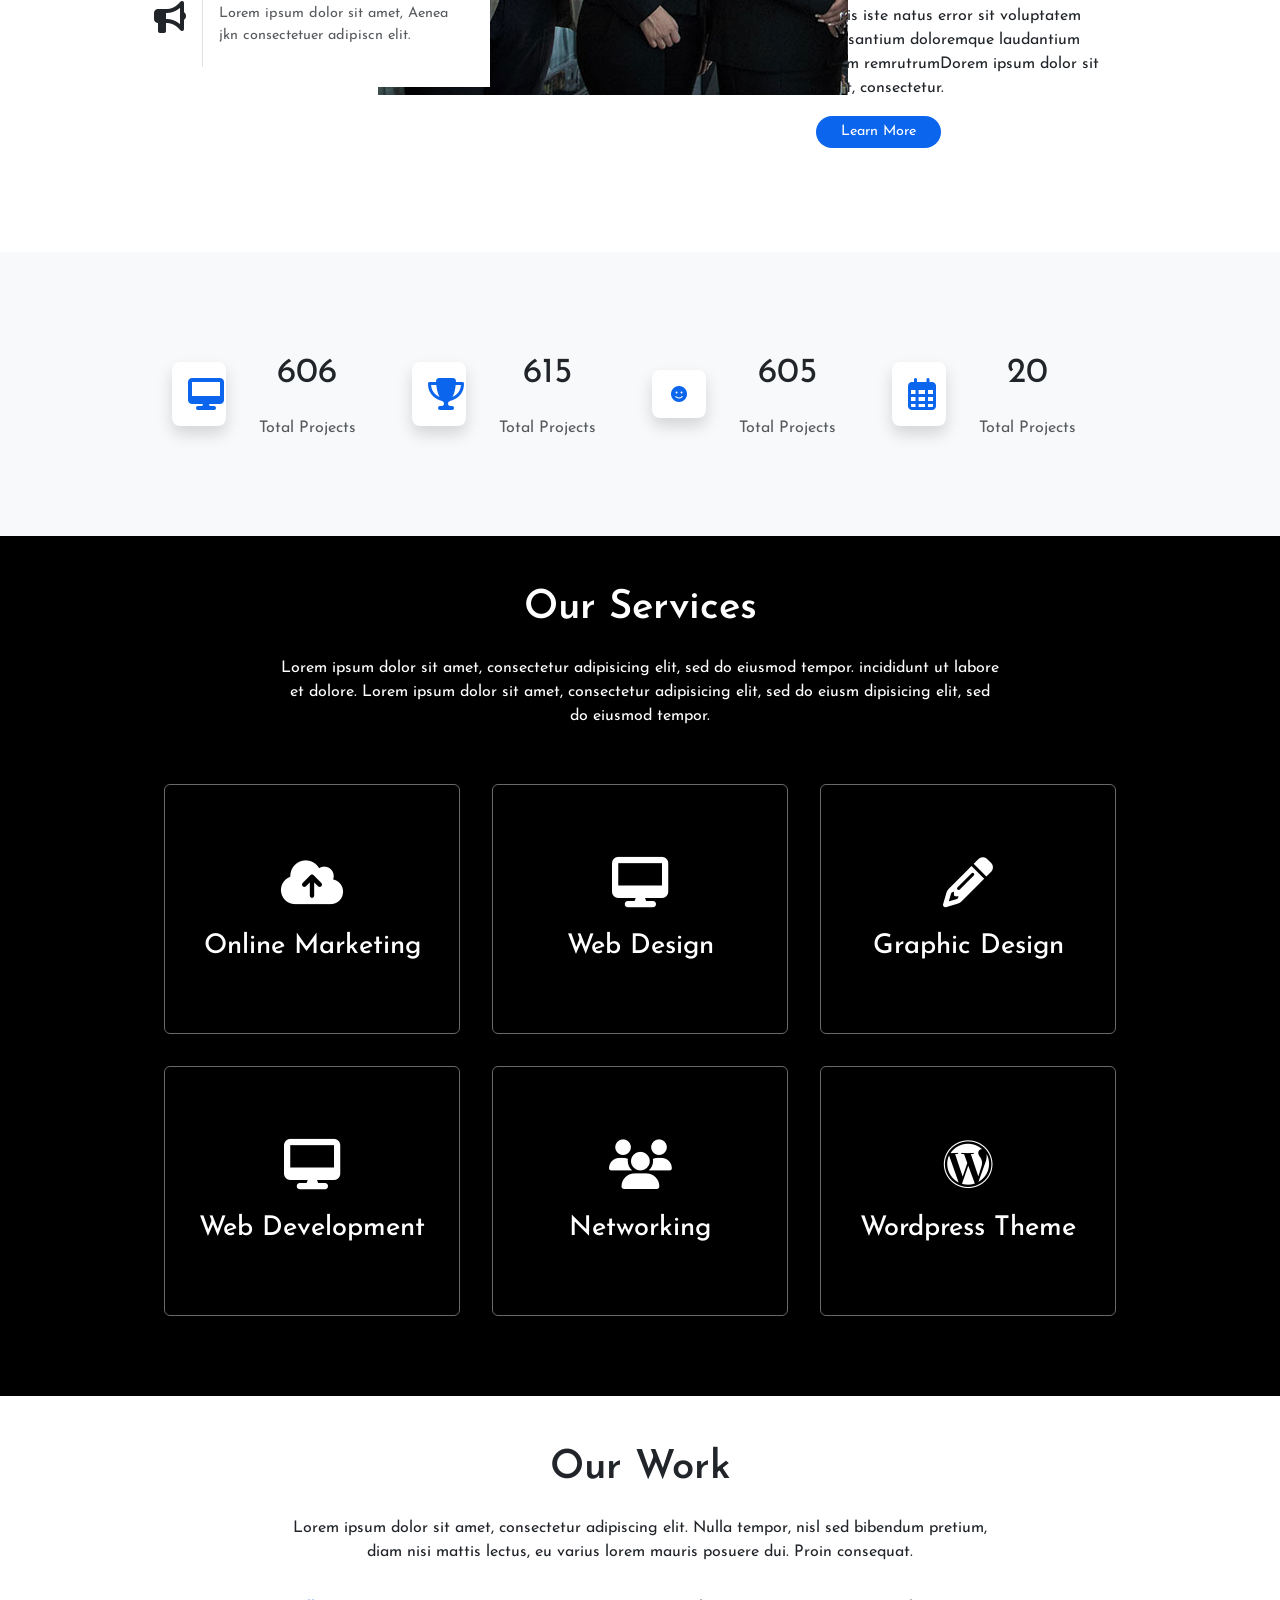
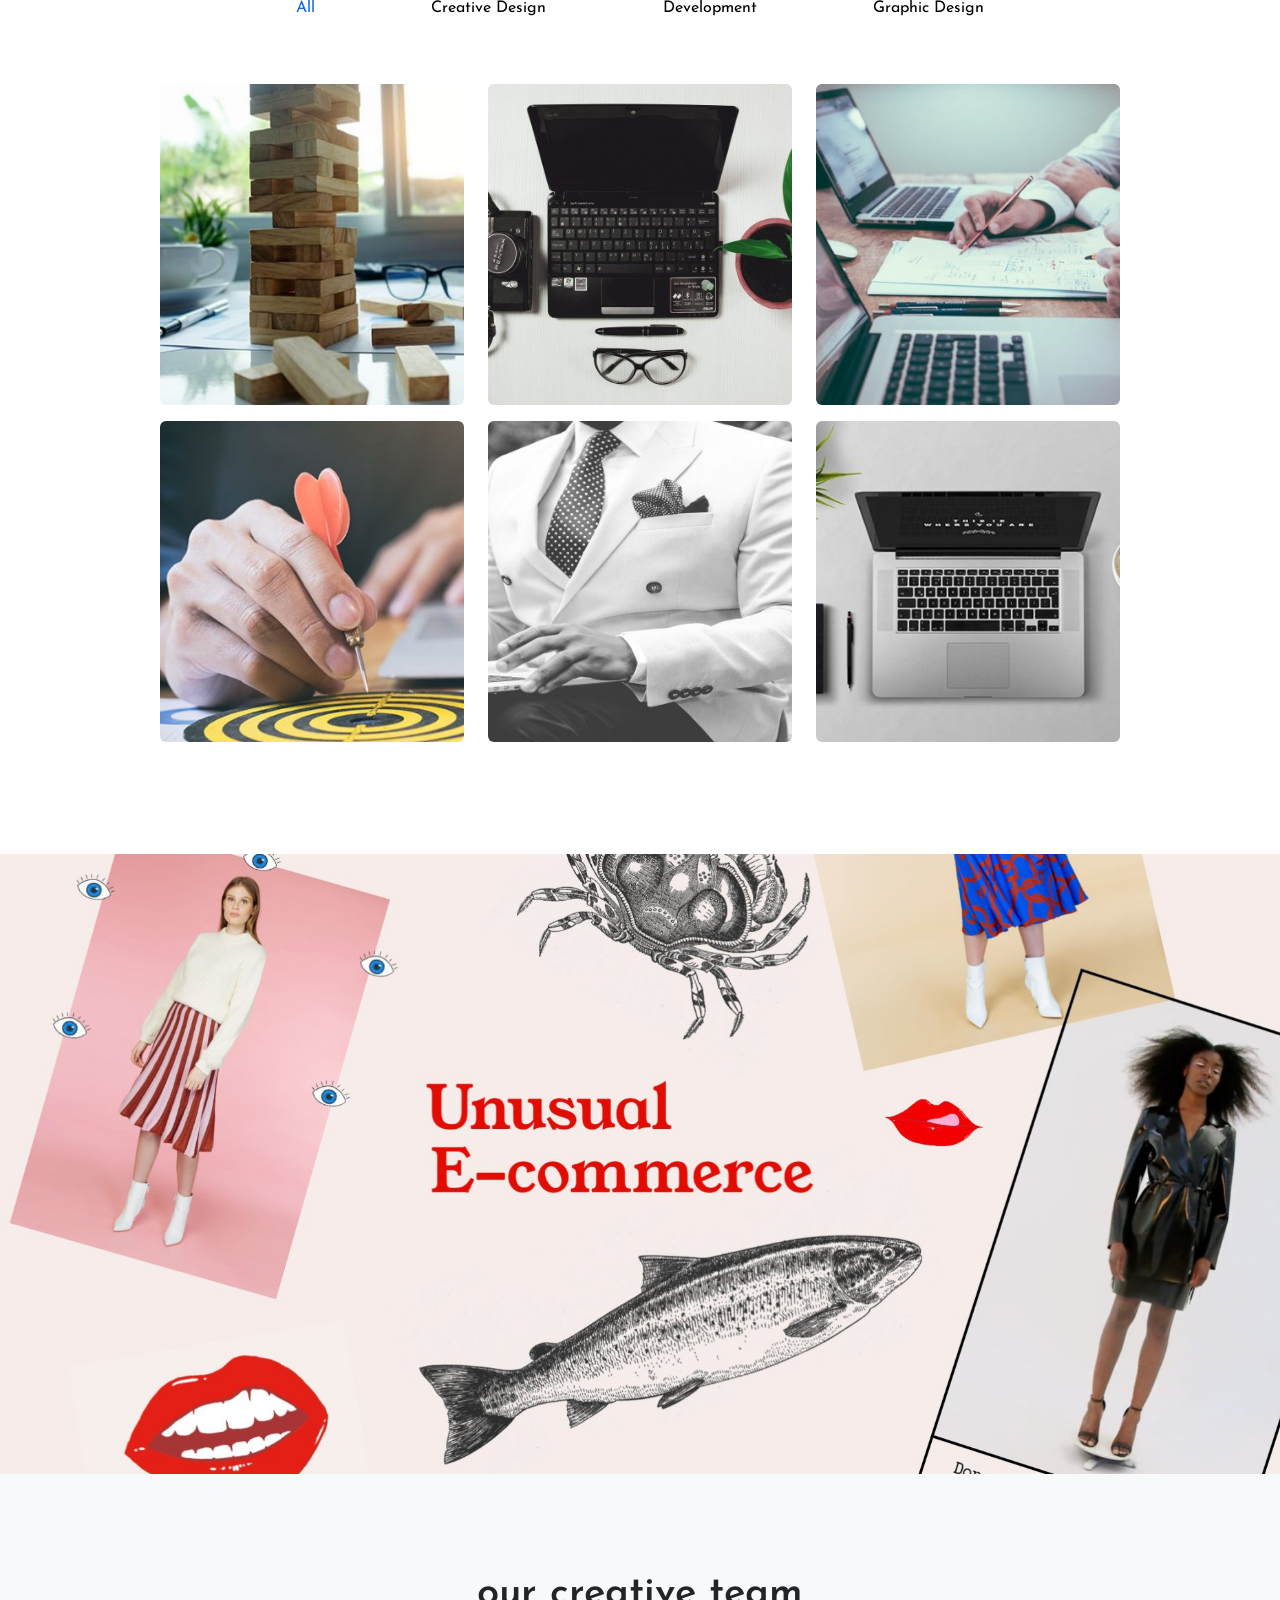
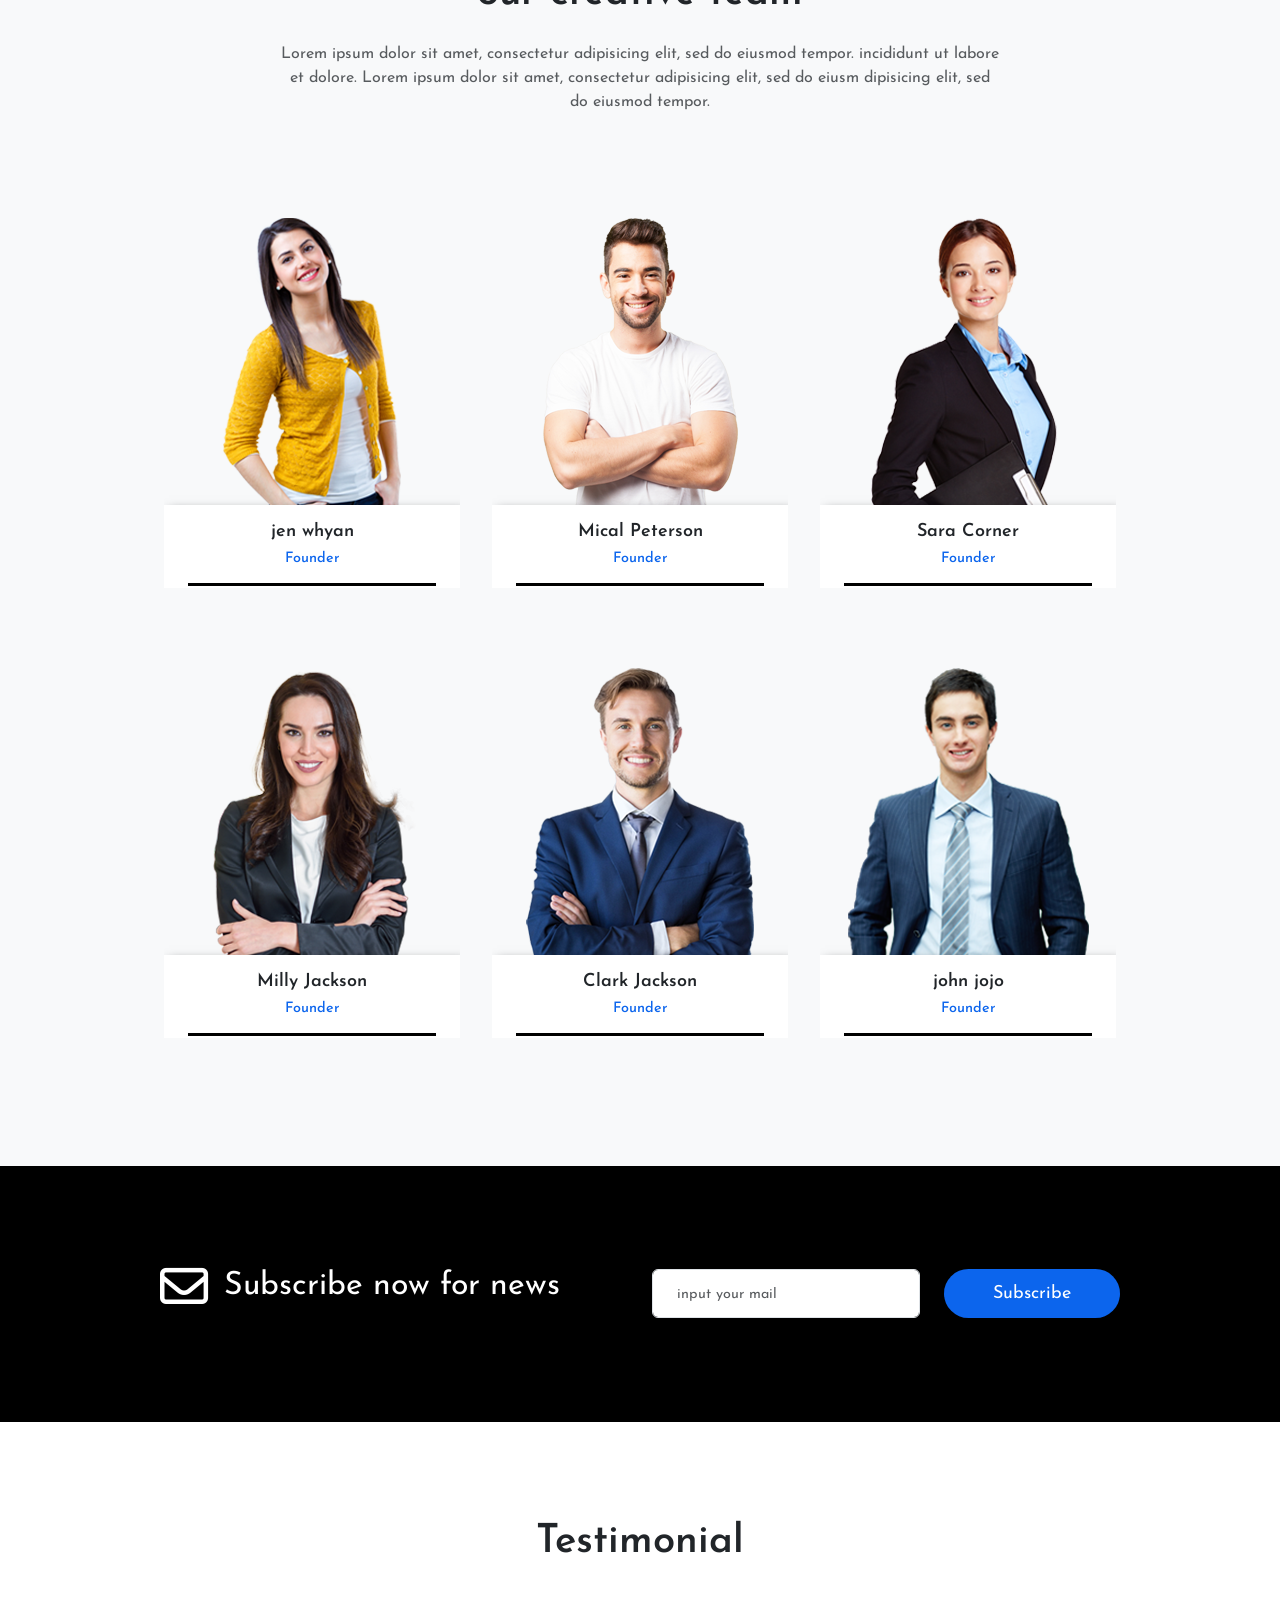
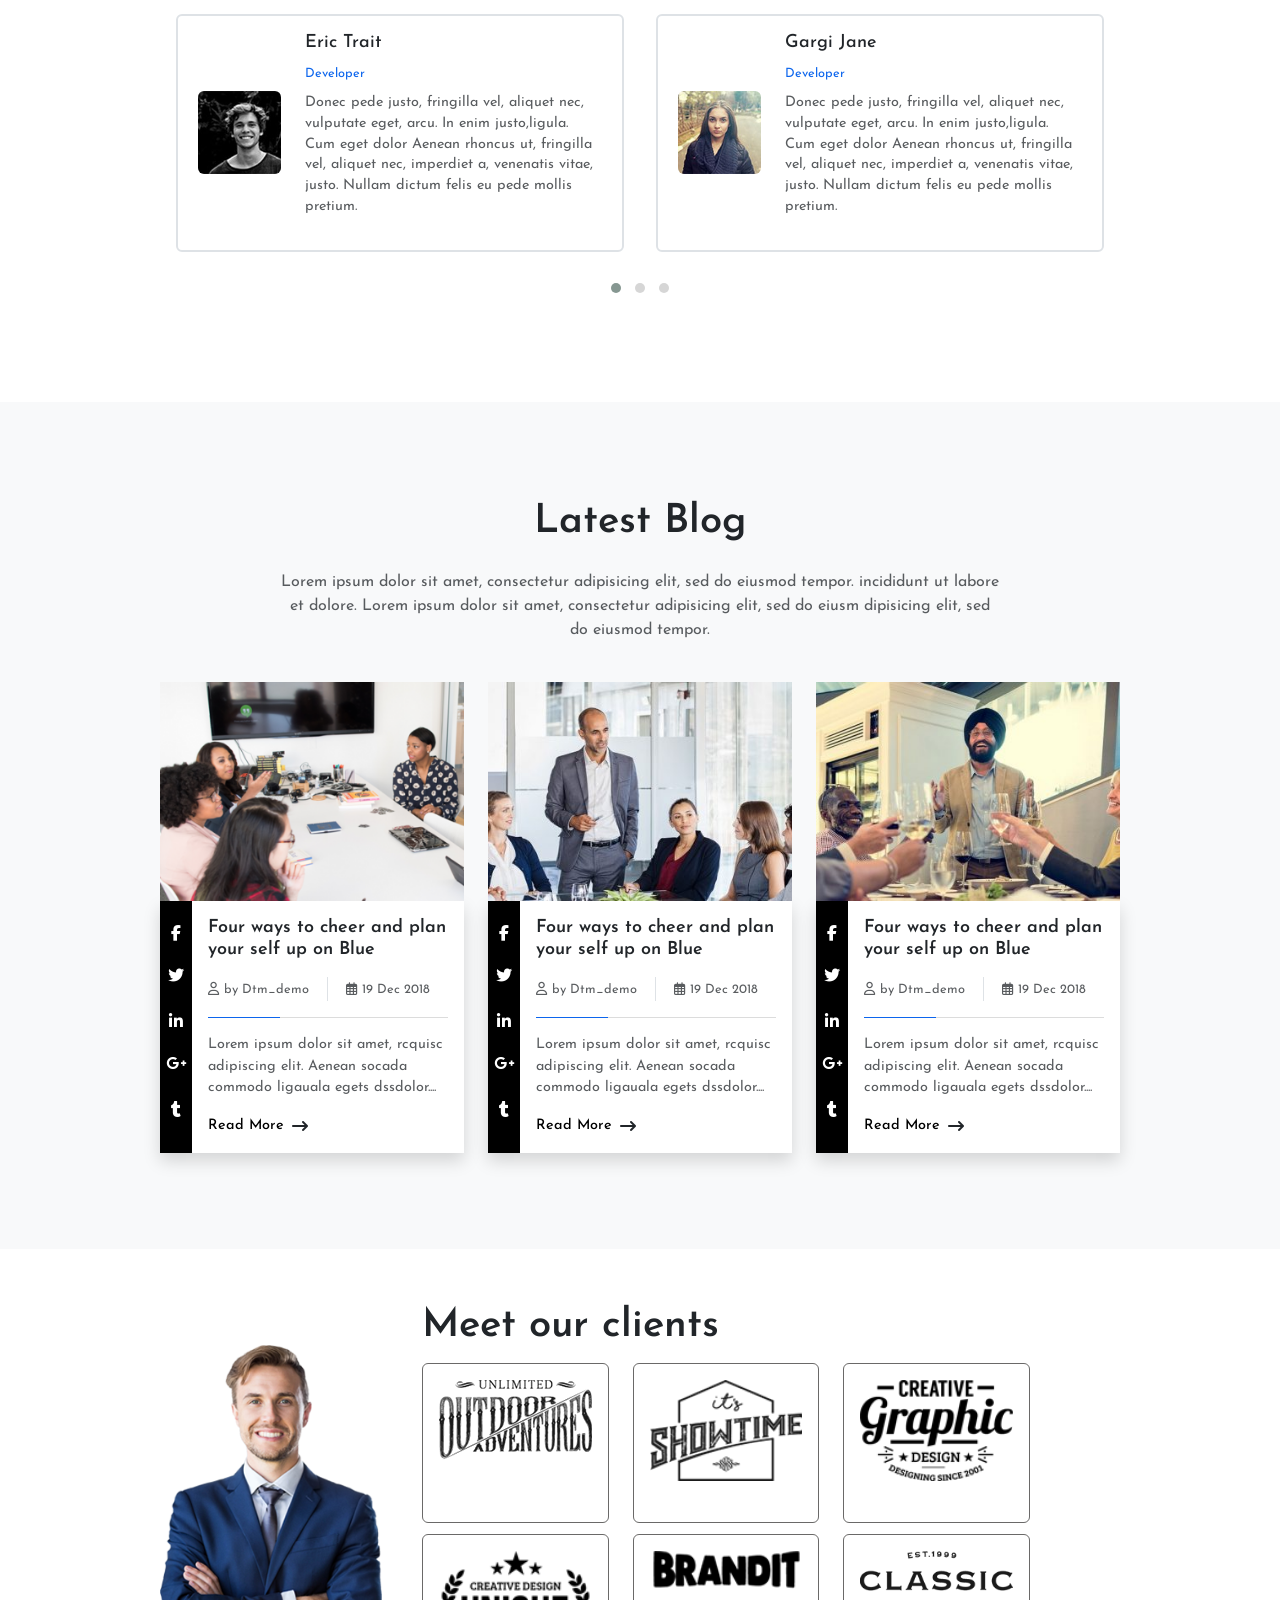
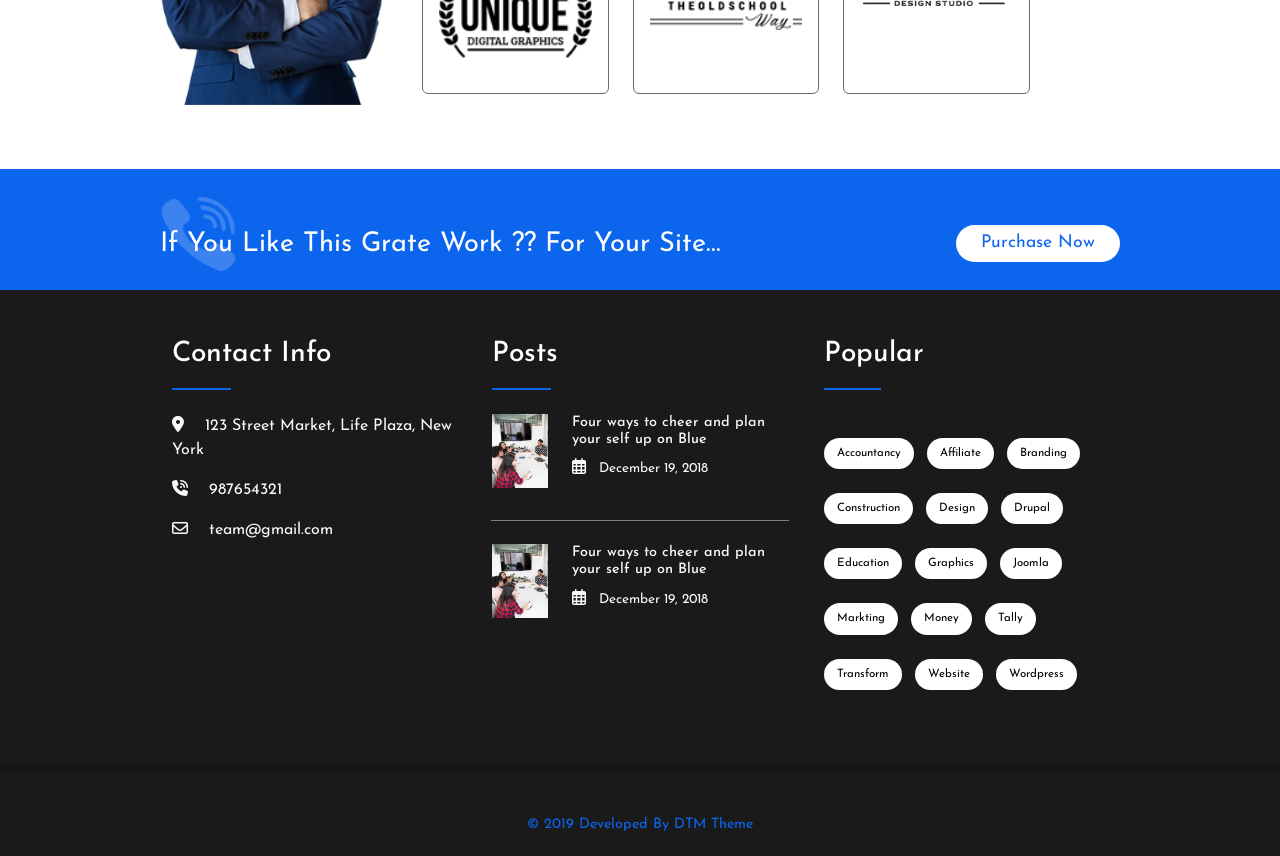
==== commit f9316cbc: "Update index.html" ====
--- a/index.html
+++ b/index.html
@@ -696,12 +696,11 @@
             </div>
         </div>
     </section>
-
     <!-- IMAGE  -->
     <section class="img-sec">
         <img src="imgs/ecommerce-cover-2.jpg" class="w-100" alt="">
     </section>
-
+    
     <!-- CREATIVE TEAM  -->
     <section class="creative-team py-5 bg-light">
         <div class="w-75 m-auto text-center py-5">
@@ -843,42 +842,9 @@
                         </div>
                     </div>
                 </div>
-
-            </div>
-        </div>
-
+            </div>
+        </div>
     </section>
-
-    <!-- PRICING  -->
-    <!-- <section class="pricing py-5">
-        <div class="w-75 m-auto text-center">
-            <h2>Our Pricing</h2>
-            <p class="w-75 m-auto my-4 text-muted">Lorem ipsum dolor sit amet, consectetur adipisicing elit, sed do
-                eiusmod tempor. incididunt ut labore et
-                dolore. Lorem ipsum dolor sit amet, consectetur adipisicing elit, sed do eiusm dipisicing elit, sed do
-                eiusmod tempor.</p>
-
-            <ul class="nav nav-pills mb-3 w-25 m-auto justify-content-center " id="pills-tab" role="tablist">
-                <li class="nav-item" role="presentation">
-                    <button class="nav-link active" id="pills-home-tab" data-bs-toggle="pill"
-                        data-bs-target="#pills-home" type="button" role="tab" aria-controls="pills-home"
-                        aria-selected="true">Per / Month</button>
-                </li>
-                <li class="nav-item" role="presentation">
-                    <button class="nav-link" id="pills-profile-tab" data-bs-toggle="pill"
-                        data-bs-target="#pills-profile" type="button" role="tab" aria-controls="pills-profile"
-                        aria-selected="false">Per / Year</button>
-                </li>
-            </ul>
-            <div class="tab-content" id="pills-tabContent">
-                <div class="tab-pane fade show active" id="pills-home" role="tabpanel" aria-labelledby="pills-home-tab">
-                    .hhhhhhhhhh</div>
-                <div class="tab-pane fade" id="pills-profile" role="tabpanel" aria-labelledby="pills-profile-tab">...
-                ggggggggggggg</div>
-            </div>
-        </div>
-    </section> -->
-
     <!-- SUBSCRIBE  -->
     <section class="black-divider py-5 bg-black text-white">
         <div class="w-75 m-auto py-5">
@@ -895,7 +861,6 @@
             </div>
         </div>
     </section>
-
     <!-- TESTMONIAL  -->
     <section class="testmo py-5">
         <div class="w-75 m-auto w-75 m-auto py-5">
@@ -977,7 +942,6 @@
         </div>
         </div>
     </section>
-
     <!-- BLOG  -->
     <section class="blog py-5 bg-light">
         <div class="w-75 m-auto w-75 m-auto text-center py-5">
@@ -1101,11 +1065,9 @@
                         </div>
                     </div>
                 </div>
-
             </div>
         </div>
     </section>
-
     <!-- MEET CLIENTS -->
     <section class="clients">
         <div class="w-75 m-auto w-75 m-auto  py-5">
@@ -1149,7 +1111,6 @@
             </div>
         </div>
     </section>
-
     <!-- FOOTER  -->
     <footer class="footer pt-3">
         <div class="up pt-5 text-white">
@@ -1227,20 +1188,13 @@
                         <a href="#" class="btn rounded rounded-5  me-2 mb-4 bg-white text-black">Website</a>
                         <a href="#" class="btn rounded rounded-5  me-2 mb-4 bg-white text-black">Wordpress</a>
                     </div>
-
                 </div>
             </div>
             <div class="text-center copy-rights py-1 ">
                 <p class="align-self-center pt-5">© 2019 Developed By DTM Theme</p>
             </div>
         </div>
-
-
     </footer>
-
-
-
-
     <script src="https://cdn.jsdelivr.net/npm/bootstrap@5.3.3/dist/js/bootstrap.bundle.min.js"></script>
     <script src="https://cdnjs.cloudflare.com/ajax/libs/jquery/3.6.0/jquery.min.js"
         integrity="sha512-894YE6QWD5I59HgZOGReFYm4dnWc1Qt5NtvYSaNcOP+u1T9qYdvdihz0PPSiiqn/+/3e7Jo4EaG7TubfWGUrMQ=="
@@ -1248,5 +1202,4 @@
     <script src="https://cdnjs.cloudflare.com/ajax/libs/OwlCarousel2/2.3.4/owl.carousel.min.js"></script>
     <script src="js/script.js"></script>
 </body>
-
 </html>
--- a/css/style.css
+++ b/css/style.css
@@ -1,27 +1,24 @@
 @import url('https://fonts.googleapis.com/css2?family=Josefin+Sans:ital,wght@0,100..700;1,100..700&family=PT+Serif:ital,wght@0,400;0,700;1,400;1,700&family=Roboto+Slab:wght@100..900&display=swap');
 @import url('https://fonts.googleapis.com/css2?family=Josefin+Sans:ital,wght@0,100..700;1,100..700&family=Open+Sans:ital,wght@0,300..800;1,300..800&family=PT+Serif:ital,wght@0,400;0,700;1,400;1,700&family=Roboto+Slab:wght@100..900&display=swap');
-
 :root {
     --primaryColor: #0c65ed;
 }
-
 * {
     margin: 0;
     padding: 0;
     box-sizing: border-box;
     font-family: "Josefin Sans", sans-serif;
 }
-
 h2 {
     font-size: 2.5rem;
     font-weight: 600;
 }
-
 /* NAVBAR  */
+.up-nav{background-color: var(--primaryColor);}
+.up-nav span{font-size: .9rem;}
 .navbar {
     height: 6rem;
 }
-
 /* HEADER  */
 .header .overlay {
     position: absolute;
@@ -31,25 +28,21 @@
     opacity: .8;
     z-index: 1;
 }
-
 .header .carousel-inner .text {
     position: absolute;
     z-index: 2;
     min-height: calc(100vh - 5rem);
 }
-
 .header .carousel-inner .text .h2 {
     font-size: 3.8rem;
     font-weight: 600;
 }
-
 .header .carousel-inner .text p {
     font-size: 1.2rem;
     line-height: 1.5rem;
     font-family: "Open Sans", sans-serif;
     width: 55%;
 }
-
 .header .carousel-inner .text a {
     color: white;
     font-size: 1.25rem;
@@ -59,105 +52,60 @@
     transition: background-color 5ms ease;
     margin: 1rem;
 }
-
-.header .carousel-inner .text .btn1 {
-    background-color: var(--primaryColor);
-}
-
+.header .carousel-inner .text .btn1 {background-color: var(--primaryColor);}
 .header .carousel-inner .text .btn2 {
     border: white 2px solid;
     background-color: transparent;
     padding: .7rem 2.8rem;
 }
-
 .header .carousel-text .text .btn2:hover {
     background-color: var(--primaryColor);
     border-color: transparent;
 }
-
-
-
-
-
 /* IMG */
 .header .carousel-item {
     min-height: calc(100vh - 5rem);
     background-size: 100% 100%;
     background-repeat: no-repeat;
 }
-
 .header .carousel-1 {
     background-image: url(../imgs/ecommerce-cover-2.jpg);
 }
-
 .header .carousel-2 {
     background-image: url(../imgs/slider1.jpg);
 }
-
 .header .carousel-3 {
     background-image: url(../imgs/slider2.jpg);
 }
-
 .header .carousel-4 {
     background-image: url(../imgs/slider3.jpg);
 }
-
 /* ABOUT  */
 .about .text {
     left: -4%;
     top: 5%;
-    /* max-height:25rem; */
     max-width: 23rem;
 }
-
 .about .text h4 {
     font-size: 1.3rem;
 }
-
 .about .text p {
     font-size: .9rem;
 }
+.about .btn {
+    font-size: .9rem;
+    background-color: var(--primaryColor)!important;
+}
 /* Numbers  */
-.main {
-    height: 100vh;
-    display: flex;
-    justify-content: center;
-    align-items: center;
-}
-.counter {
-    width: 100px;
-    height: 100px;
-    background: rgb(25, 0, 255);
-    border-radius: 50%;
-    border: 2px solid rgb(96, 231, 255);
-    display: flex;
-    justify-content: center;
-    align-items: center;
-    color: white;
-    font-weight: bold;
-    font-size: 20px;
-    font-family: verdana;
-    float: left;
-    margin: 30px;
-    text-shadow: 1px 1px black;
-    box-shadow: 0px 0px 72px -9px rgba(26, 53, 255, 0.75);
-}
-
+.numbers i {color: var(--primaryColor); }
+.numbers p {font-size: 2.2rem;}
 /* Services  */
-.one-serve,
-.serve-overlay {
+.one-serve, .serve-overlay {
     height: 250px;
     border: 1px solid #6a6968;
 }
-
-.one-serve i {
-    font-size: 3.125rem;
-}
-
-.one-serve h4 {
-    font-size: 1.7rem;
-}
-
+.one-serve i {font-size: 3.125rem;}
+.one-serve h4 {font-size: 1.7rem;}
 .serve-overlay {
     position: absolute;
     top: 100%;
@@ -167,44 +115,39 @@
     animation-duration: .3s;
     transition: all .3s ease-in-out;
 }
-
 .layer:hover .serve-overlay {
     display: block !important;
     top: 0%;
+    cursor: pointer;
 }
 @keyframes serve {
     0% {
         top: 100%;
     }
-
     100% {
         top: 0%;
     }
 }
 .our-services .btn {
     background-color: var(--primaryColor);
-    color: white;
+    font-size: .9rem;
 }
 /* WORK  */
+.our-work .nav-tabs {--bs-nav-tabs-border-width:0!important;}
+.our-work .nav-link{color: black;}
+.our-work .active{color: var(--primaryColor) !important;}
 .our-work .layer .text {
     width: 95%;
     margin: auto;
     left: 1%;
     right: 1%;
     bottom: 3%;
-    /* z-index: 8888; */
     transform: rotateY(90deg);
     transition: all .3s ease;
     background-color: rgba(12, 101, 237, .7);
 }
-.one-work:hover .text {
-    transform: rotateY(0deg);
-}
-
-.our-work .layer .text p {
-    font-size: .8rem;
-}
-
+.one-work:hover .text {transform: rotateY(0deg);}
+.our-work .layer .text p {font-size: .8rem;}
 /* .our-work .overlay{
     background-color: var(--primaryColor);
     opacity: .5;
@@ -217,9 +160,6 @@
     box-shadow: 0px 5px 10px 0px rgba(0, 0, 0, 0.5);
     border-radius: .4rem;
 }
-.nav-tabs {
-    --bs-nav-tabs-border-width :0 !important;
-  }
 /* CRETIVE TEAM */
 .creativeT-overlay {
     position: absolute;
@@ -231,7 +171,6 @@
     transition: all .3s ease-in-out;
     box-shadow: 5px 5px 10px 0px rgba(0, 0, 0, 0.5);
 }
-
 .layer:hover .creativeT-overlay {
     display: block !important;
     top: 50%;
@@ -240,7 +179,6 @@
     0% {
         top: 80%;
     }
-
     100% {
         top: 50%;
     }
@@ -250,9 +188,7 @@
     width: 100%;
     background-color: black;
 }
-.layer:hover .line-hr {
-    display: none;
-}
+.layer:hover .line-hr {display: none;}
 .creativeT-overlay h4{
     font-size: 1.125rem;
     font-weight: 600;
@@ -261,9 +197,7 @@
     font-size: .9rem;
     font-weight: 500;
 }
-.creativeT-overlay h6 {
-    color: var(--primaryColor);
-}
+.creativeT-overlay h6 {color: var(--primaryColor);}
 .creativeT-overlay .icons{
     background-color: var(--primaryColor)!important;
 }
@@ -271,34 +205,29 @@
     color: black;
     cursor: pointer;
 }
-
-
 /* BLACK DIVIDER  */
-.black-divider input::placeholder{
-    font-size:.9rem ;
-}
-.black-divider .form-control{
-    padding: .7rem 1.5rem;
-}
+.black-divider input::placeholder{font-size:.9rem ;}
+.black-divider .form-control{ padding: .7rem 1.5rem; }
 .black-divider .right .btn{
     padding: .9rem 2rem ;
     background-color: var(--primaryColor)!important;
     font-size: 1.125rem;
 }
-
 /* TESTMONIAL */
-
-
-#owl-demo .item img{
-    display: block;
-    width: 100%;
-    height: auto;
-}
-
+#owl-demo .item img{display: block;}
+#owl-demo .item h5{font-size: 1.125rem; font-size: 500;}
+#owl-demo .item span{font-size: .8rem; 
+    font-size: 500; 
+    margin: 1rem 0; 
+    color: var(--primaryColor);
+}
+#owl-demo .item p{font-size: .9rem;line-height:1.3rem ; }
 
 /* BLOG  */
-
-.blog .right-card h5{font-size: 1.125rem; font-weight: 600; transition: all .2s ease-in-out;}
+.blog .right-card h5{font-size: 1.125rem; 
+    font-weight: 600; 
+    transition: all .2s ease-in-out;
+}
 .blog .right-card h5:hover{color: var(--primaryColor); cursor: pointer;}
 .blog .right-card .user i, .blog .right-card .user span {font-size: .8rem;}
 .blog .right-card .user i:hover, .blog .right-card .user span:hover {
@@ -310,7 +239,7 @@
     color: var(--primaryColor)!important ;
     cursor: pointer;
 }
-.blog .right-card p{font-size: .9rem; }
+.blog .right-card p{ font-size: .9rem; }
 .blog .right-card a{
     font-size: .9rem; 
     font-weight: 500; 
@@ -342,22 +271,77 @@
     background-color: var(--primaryColor) !important;
 }
 .blog .inner .read-more:hover i{margin-left: 5% !important;}
-
 /* CLIENTS  */
-
 .clients .one-img {
-    height: 150px;
-    /* width: 170px; */
+    height: 160px;
     border: 1px solid #6a6968;
     border-radius: 6px;
 }
-
-
-
-
-
-
-
-
-
-
+/* FOOTER  */
+.footer .up {
+    background-color: var(--primaryColor);
+}
+.footer .up .call{
+    top: -80%;
+    left: -4%;
+    opacity: .2;
+}
+.footer p{font-size: 1.7rem;}
+.footer .btn{
+    font-size: 1.1rem; 
+    color: var(--primaryColor);
+}
+/* ==== */
+.footer .down{background-color: #1a1a1a;;}
+.footer .line{
+    height: 2px;
+    width: 20%;
+    background-color: var(--primaryColor);
+}
+.footer .down .posts h6{font-size: .9rem;} 
+.footer .down .posts li{font-size: .6rem;} 
+.footer .down .posts span{font-size: .85rem;} 
+.footer .down .hr{
+    height: .5px;
+    width: 93%;
+    background-color: gray;
+}
+.footer .down .popular .btn{font-size: .72rem;  transition: all .5s;}
+.popular a:hover .btn{
+    background-color: var(--primaryColor)!important;
+    color: white !important;
+}
+.footer .copy-rights p{
+    box-shadow: 0 20px 10px -20px rgba(0,0,0,0.45) inset;
+    color: var(--primaryColor)!important;
+    font-size: .9rem;
+}
+/* ********************************************* */
+/* CONTACT  */
+.contact-header{
+    background-image: url(../imgs/slider1\ -\ Copy.jpg);
+    background-size: center center;
+    background-position: center;
+    background-repeat: no-repeat;
+    height:60vh;
+    /* position: relative; */
+}
+.contact-header .overlay{
+    position: absolute;
+    width: 100%;
+    height: 100%;
+    background-color: rgb(0, 0, 0);
+    opacity: .7;
+    z-index: 3;
+
+}
+
+.contact-header h2{
+    position: absolute;
+    z-index: 2;
+    font-size: 3.5rem;
+    top: 50%;
+    left: 40%;
+
+}
+
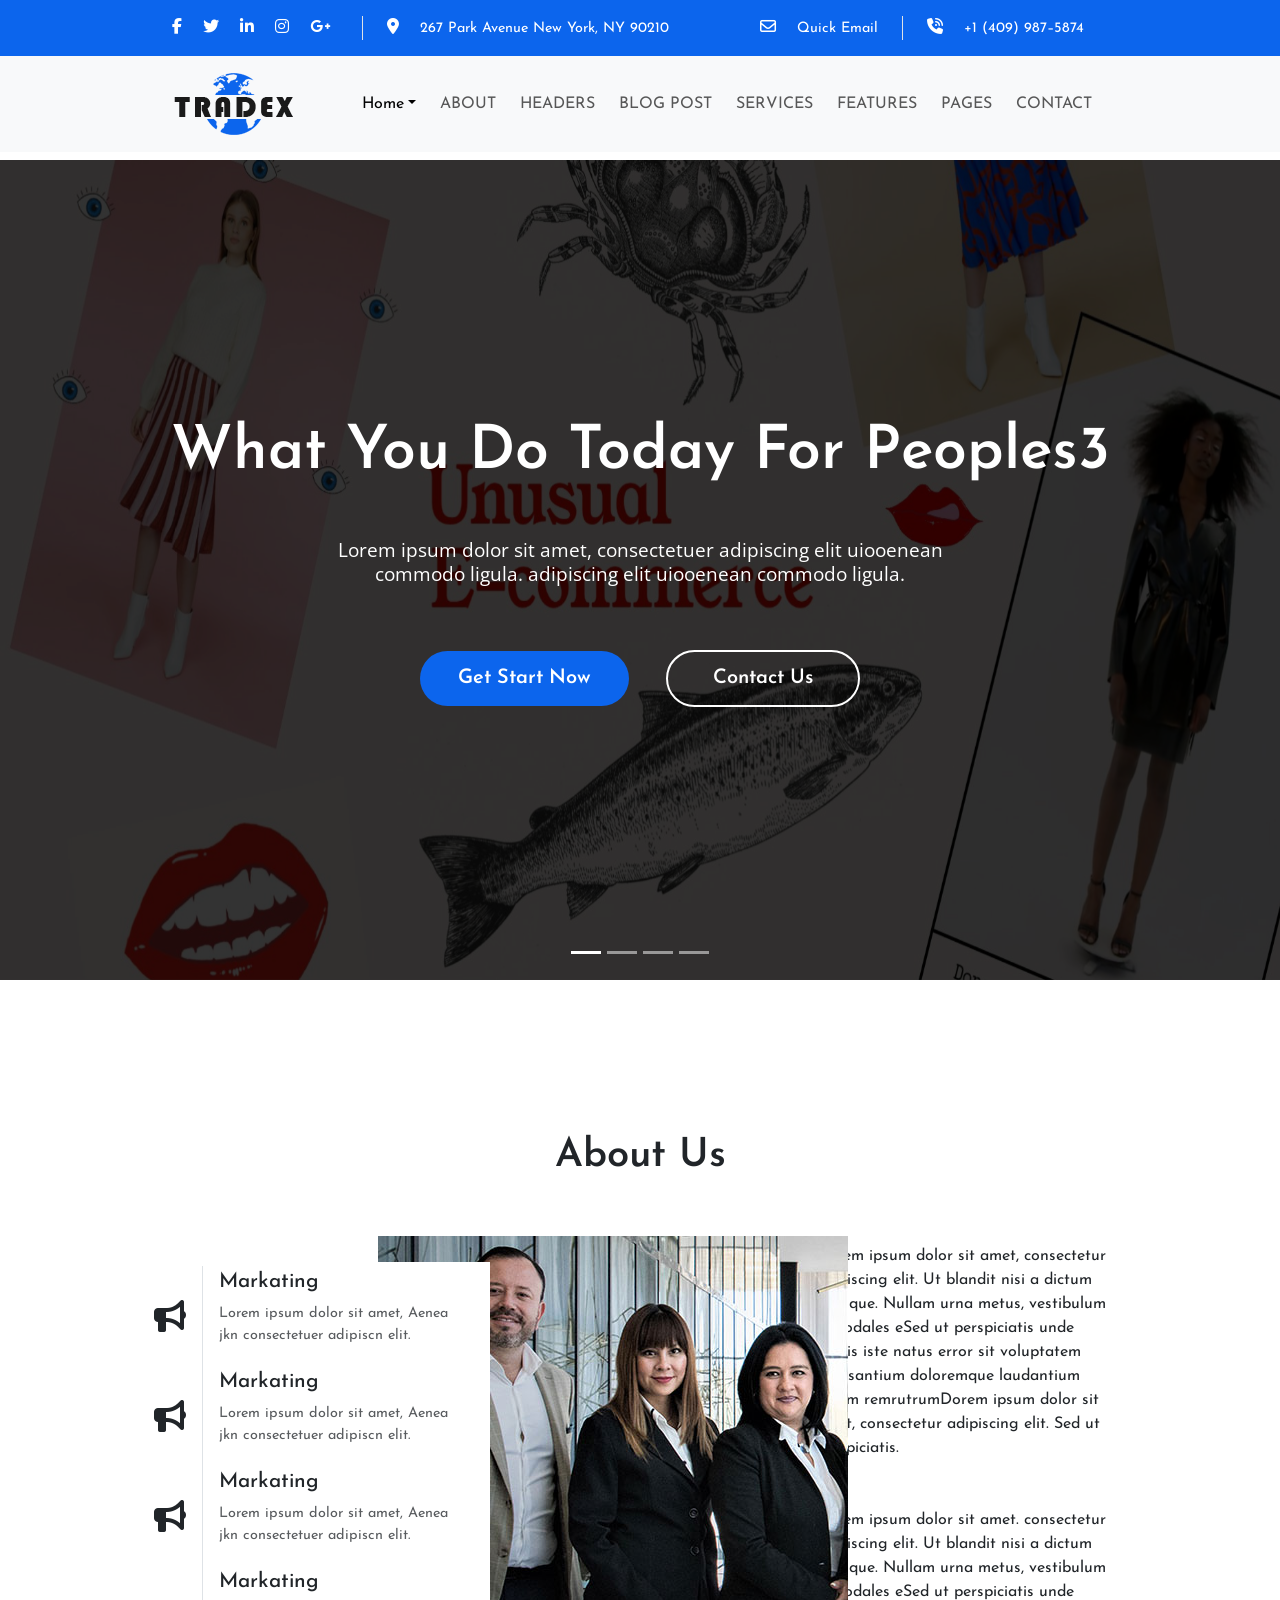
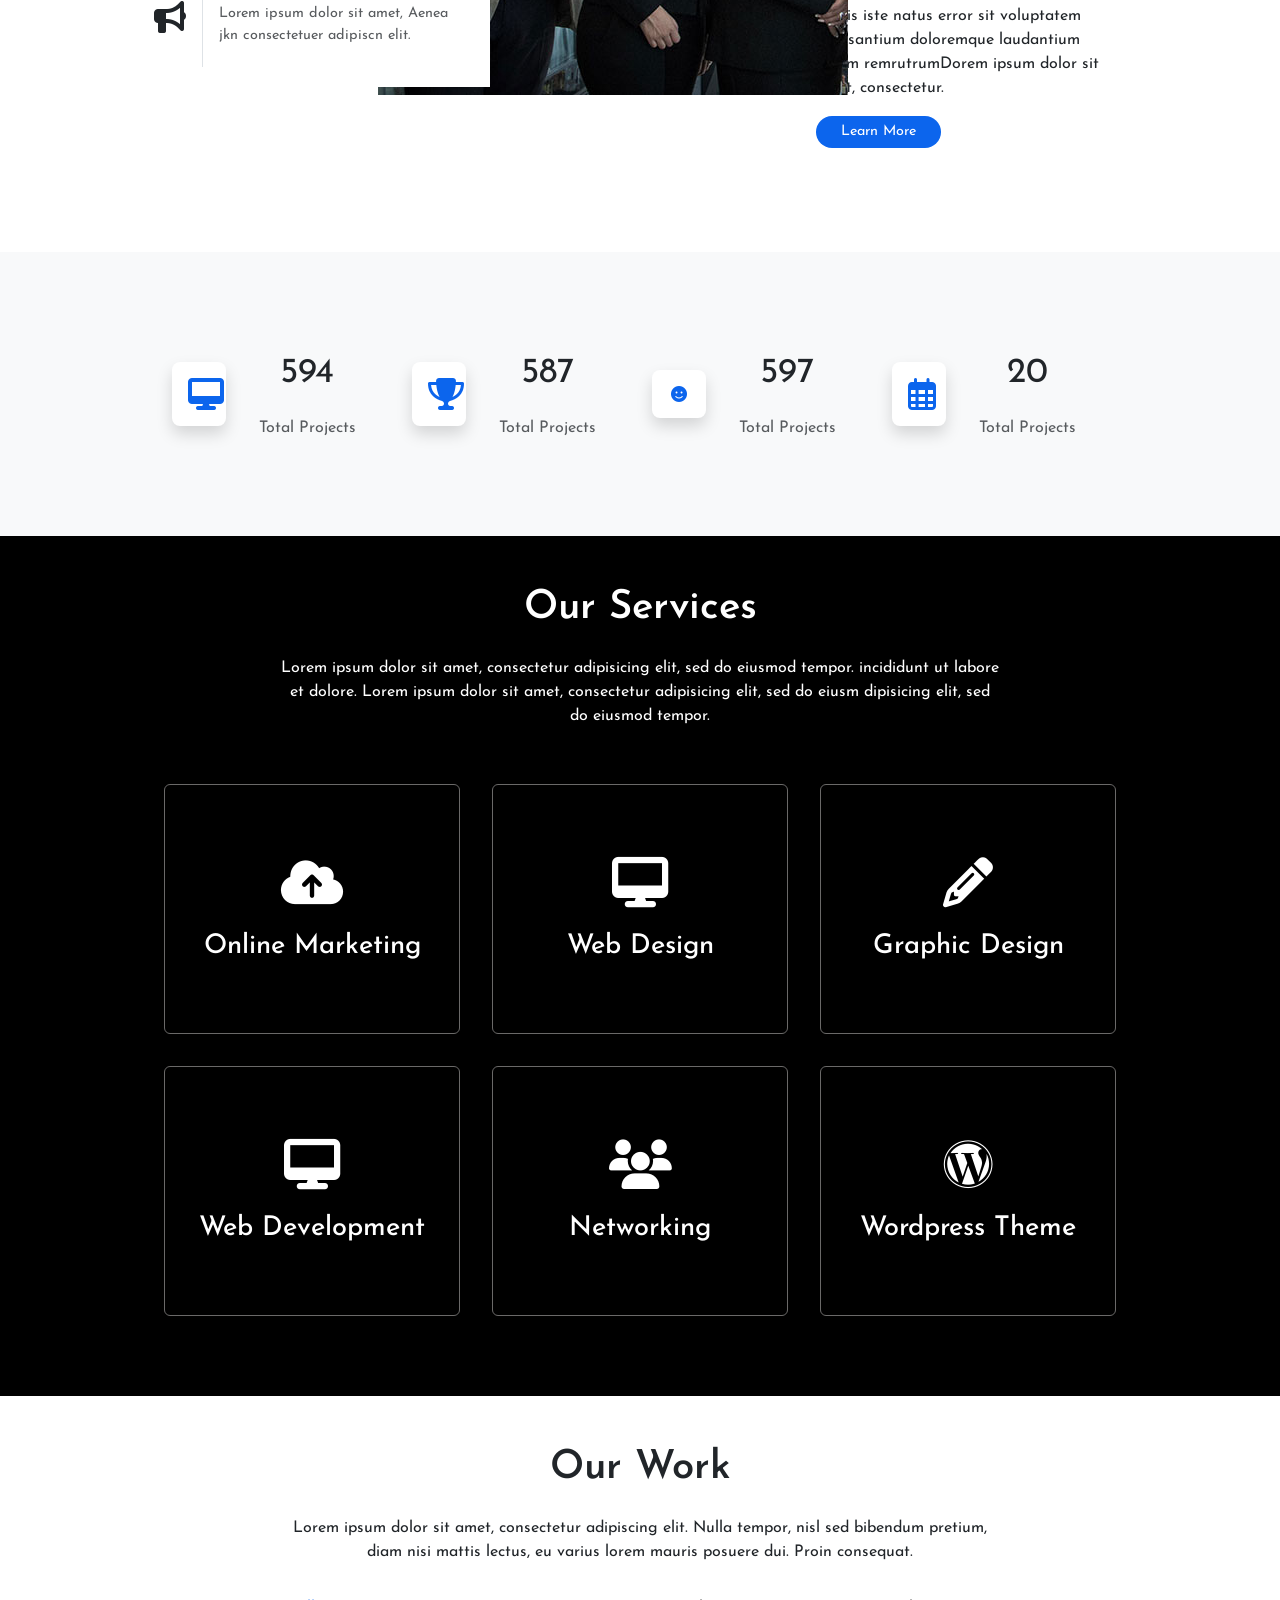
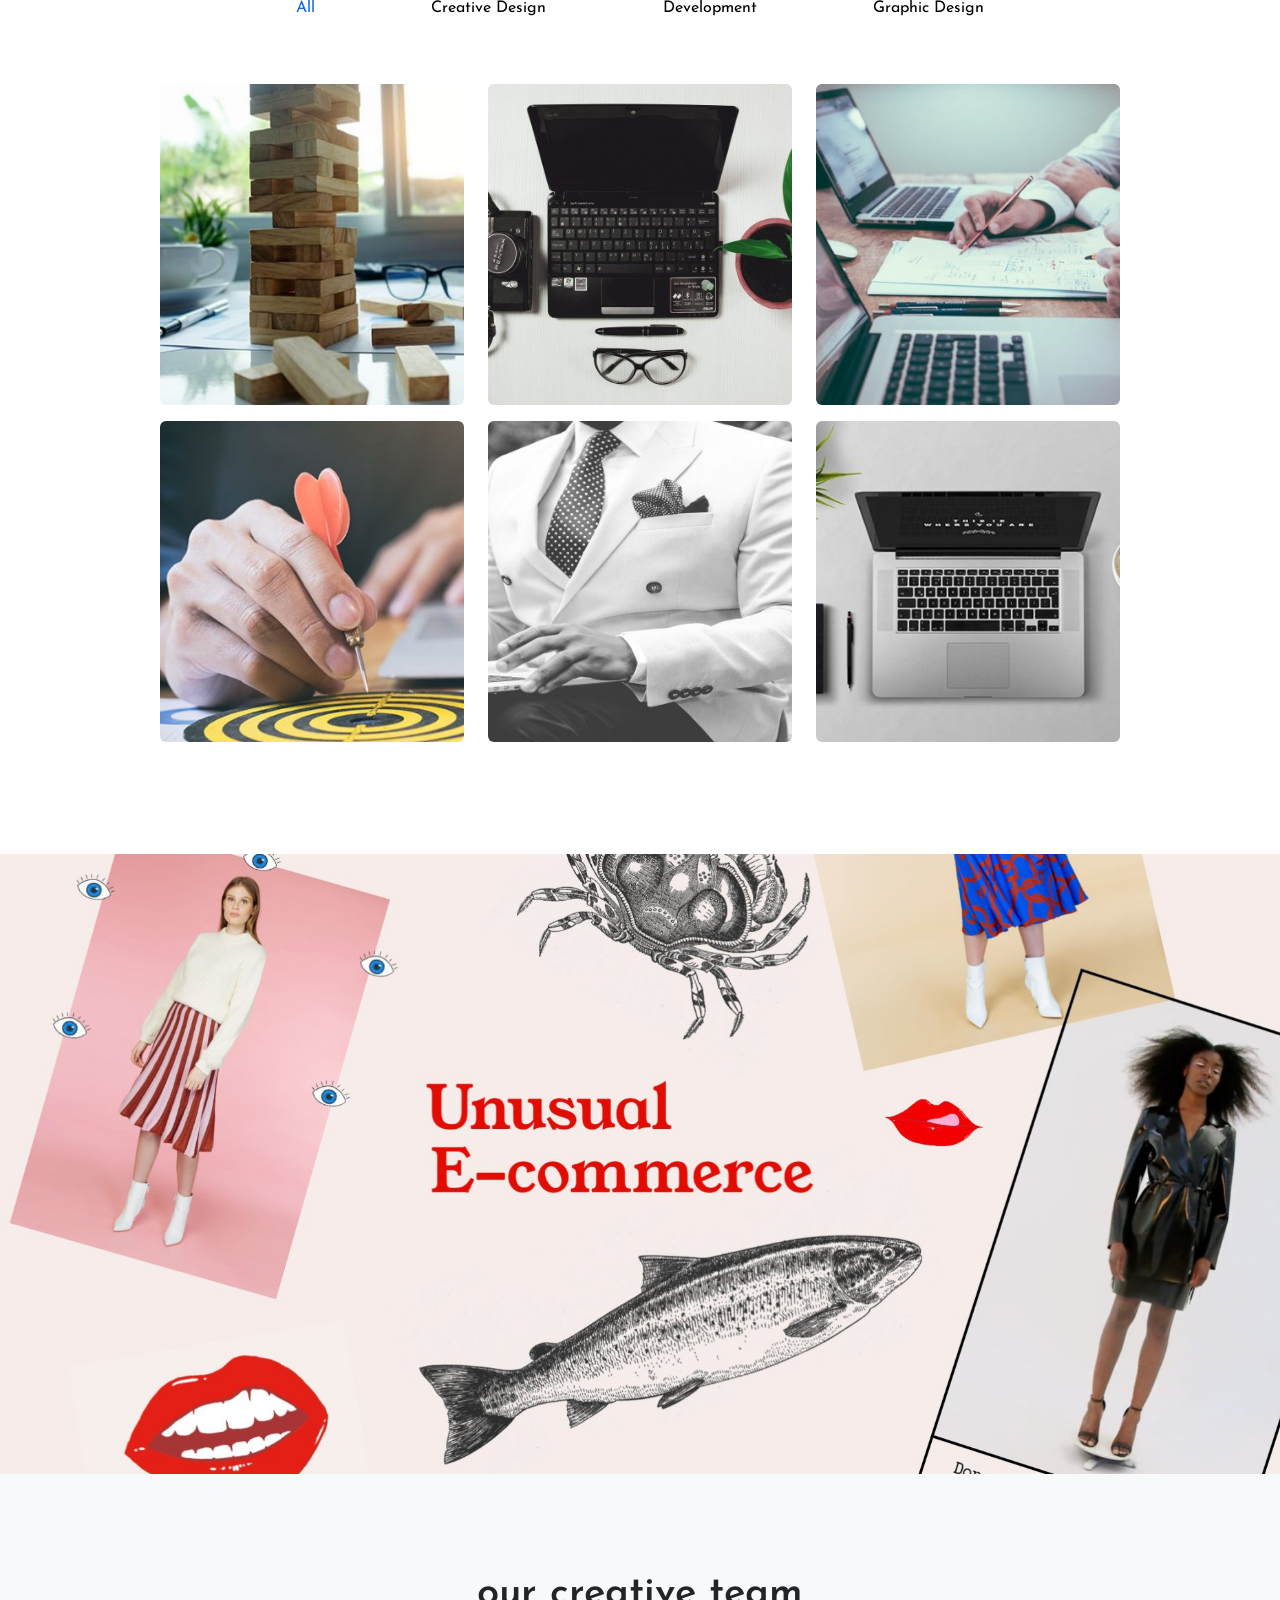
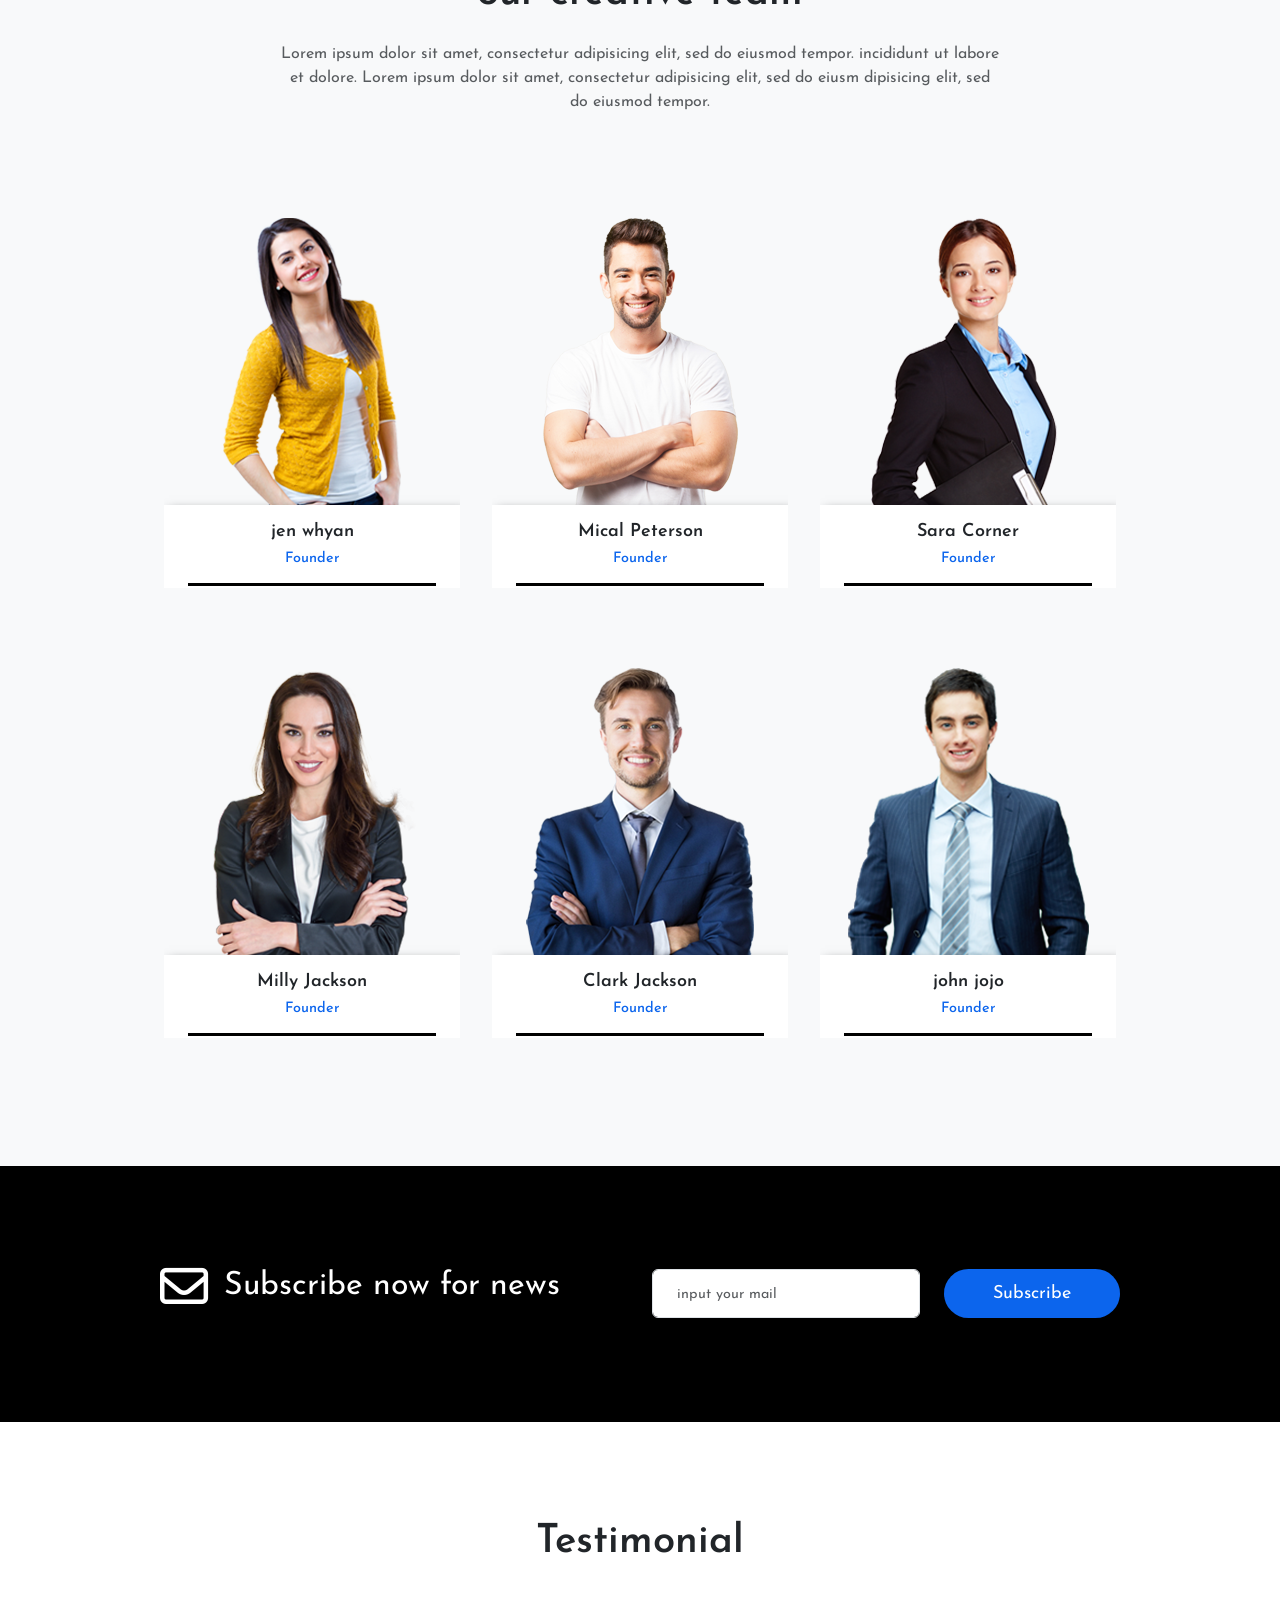
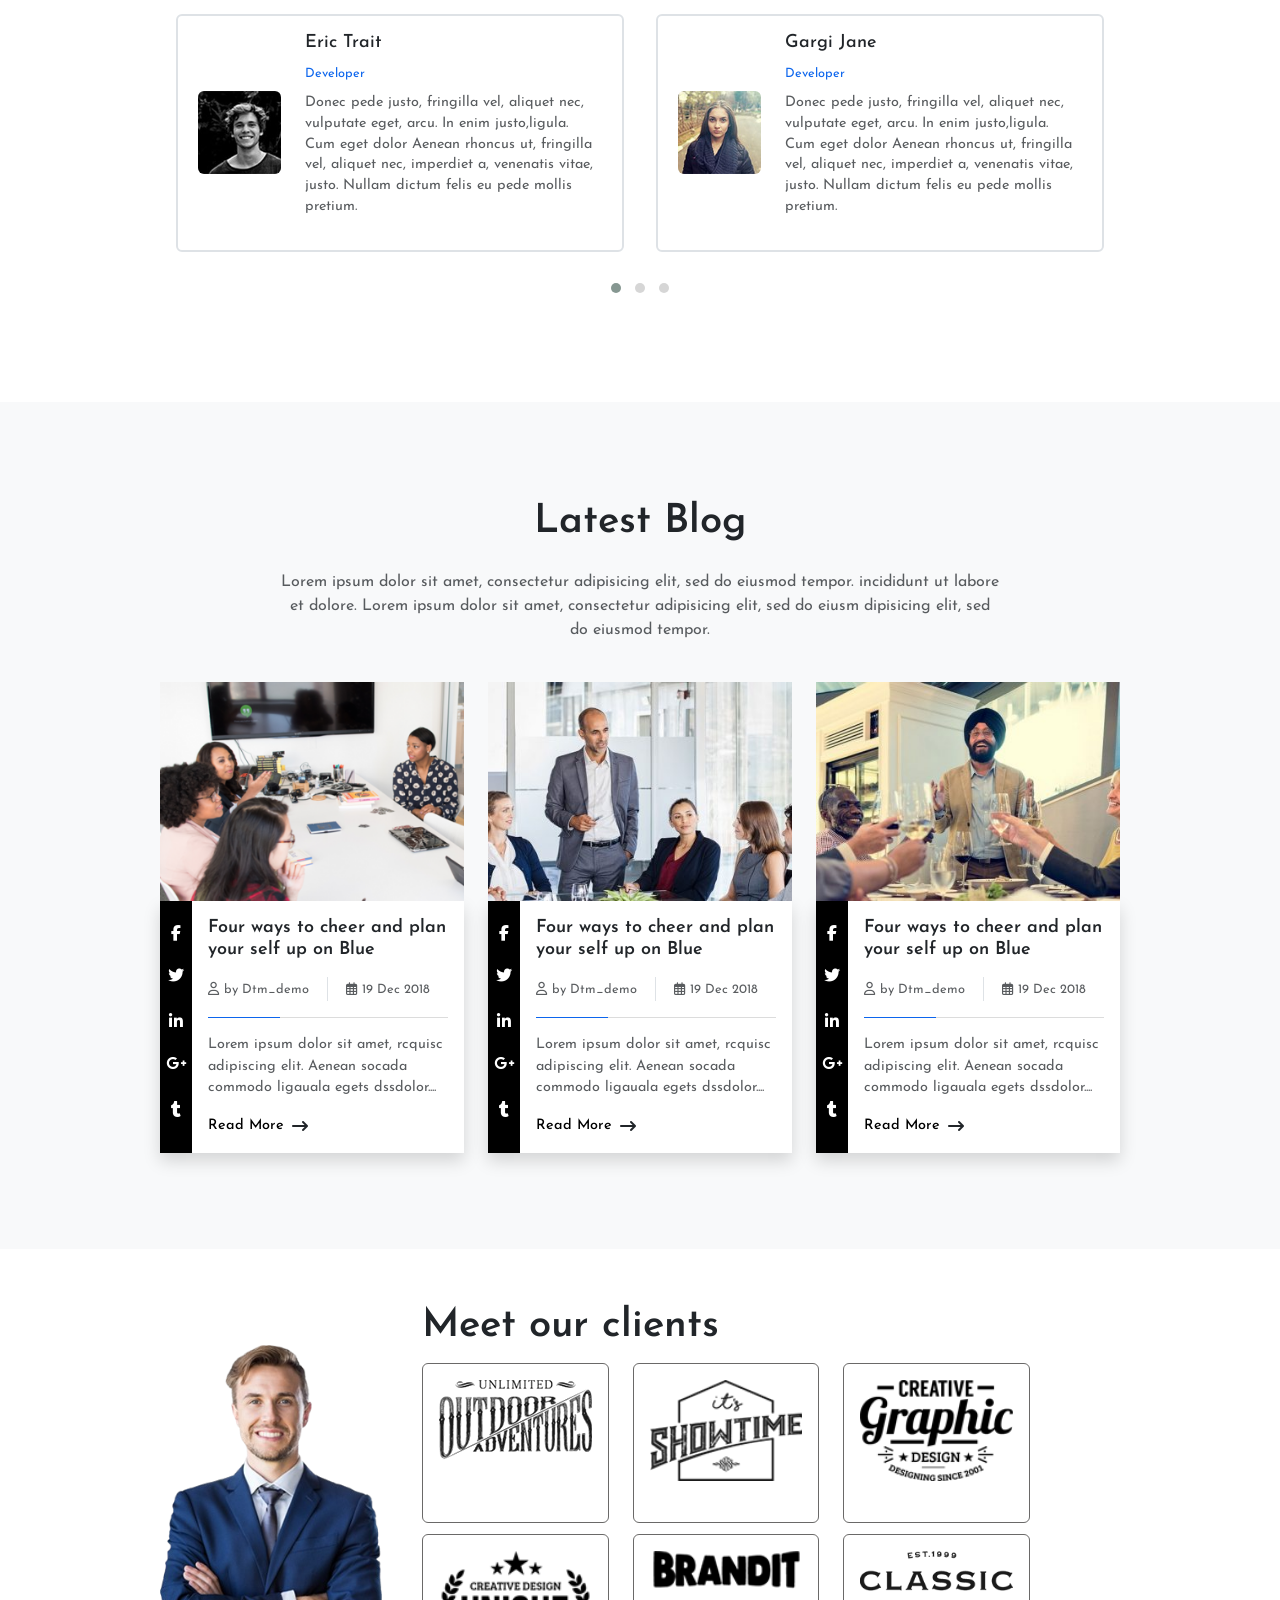
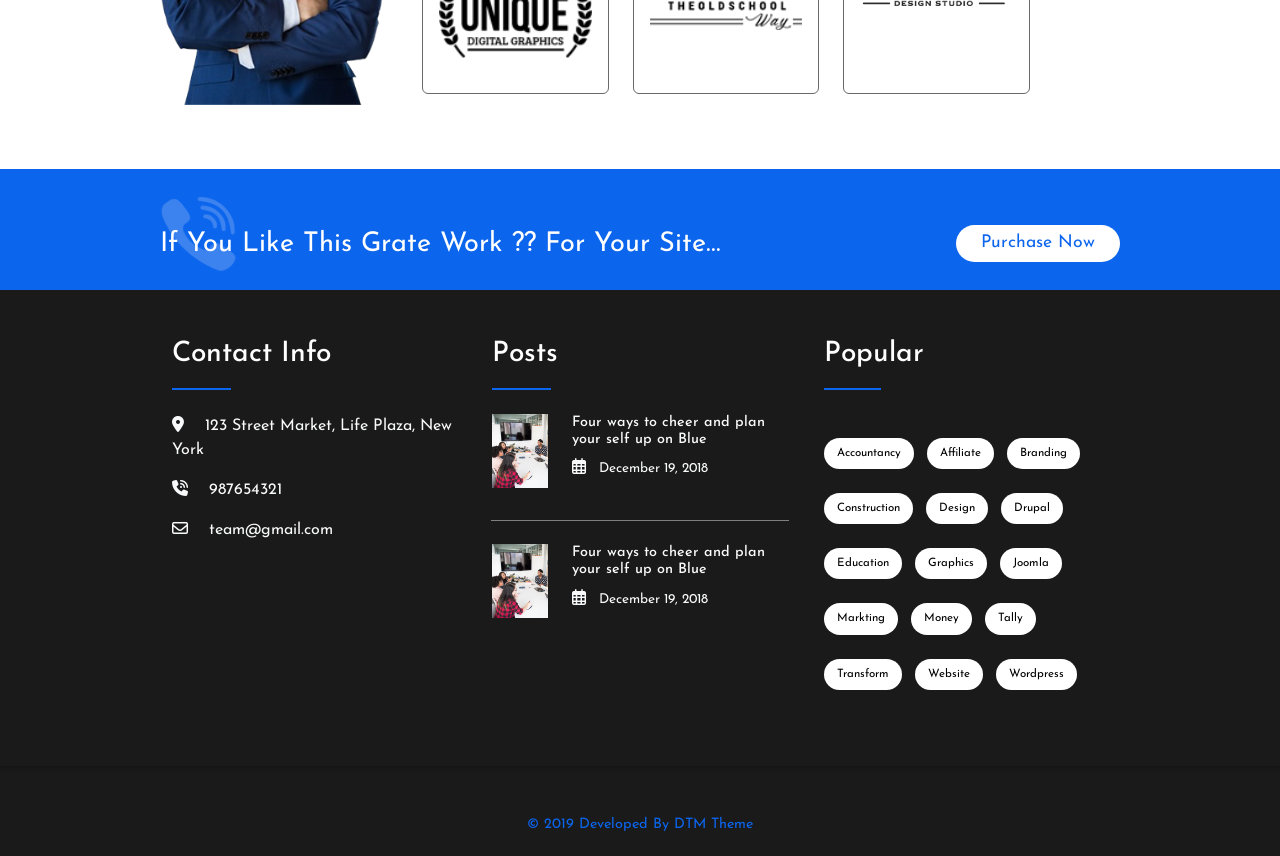
==== commit f7087d10: "+contact" ====
--- a/index.html
+++ b/index.html
@@ -696,11 +696,12 @@
             </div>
         </div>
     </section>
+
     <!-- IMAGE  -->
     <section class="img-sec">
         <img src="imgs/ecommerce-cover-2.jpg" class="w-100" alt="">
     </section>
-    
+
     <!-- CREATIVE TEAM  -->
     <section class="creative-team py-5 bg-light">
         <div class="w-75 m-auto text-center py-5">
@@ -842,9 +843,42 @@
                         </div>
                     </div>
                 </div>
-            </div>
-        </div>
+
+            </div>
+        </div>
+
     </section>
+
+    <!-- PRICING  -->
+    <!-- <section class="pricing py-5">
+        <div class="w-75 m-auto text-center">
+            <h2>Our Pricing</h2>
+            <p class="w-75 m-auto my-4 text-muted">Lorem ipsum dolor sit amet, consectetur adipisicing elit, sed do
+                eiusmod tempor. incididunt ut labore et
+                dolore. Lorem ipsum dolor sit amet, consectetur adipisicing elit, sed do eiusm dipisicing elit, sed do
+                eiusmod tempor.</p>
+
+            <ul class="nav nav-pills mb-3 w-25 m-auto justify-content-center " id="pills-tab" role="tablist">
+                <li class="nav-item" role="presentation">
+                    <button class="nav-link active" id="pills-home-tab" data-bs-toggle="pill"
+                        data-bs-target="#pills-home" type="button" role="tab" aria-controls="pills-home"
+                        aria-selected="true">Per / Month</button>
+                </li>
+                <li class="nav-item" role="presentation">
+                    <button class="nav-link" id="pills-profile-tab" data-bs-toggle="pill"
+                        data-bs-target="#pills-profile" type="button" role="tab" aria-controls="pills-profile"
+                        aria-selected="false">Per / Year</button>
+                </li>
+            </ul>
+            <div class="tab-content" id="pills-tabContent">
+                <div class="tab-pane fade show active" id="pills-home" role="tabpanel" aria-labelledby="pills-home-tab">
+                    .hhhhhhhhhh</div>
+                <div class="tab-pane fade" id="pills-profile" role="tabpanel" aria-labelledby="pills-profile-tab">...
+                ggggggggggggg</div>
+            </div>
+        </div>
+    </section> -->
+
     <!-- SUBSCRIBE  -->
     <section class="black-divider py-5 bg-black text-white">
         <div class="w-75 m-auto py-5">
@@ -861,6 +895,7 @@
             </div>
         </div>
     </section>
+
     <!-- TESTMONIAL  -->
     <section class="testmo py-5">
         <div class="w-75 m-auto w-75 m-auto py-5">
@@ -942,6 +977,7 @@
         </div>
         </div>
     </section>
+
     <!-- BLOG  -->
     <section class="blog py-5 bg-light">
         <div class="w-75 m-auto w-75 m-auto text-center py-5">
@@ -1065,9 +1101,11 @@
                         </div>
                     </div>
                 </div>
+
             </div>
         </div>
     </section>
+
     <!-- MEET CLIENTS -->
     <section class="clients">
         <div class="w-75 m-auto w-75 m-auto  py-5">
@@ -1111,6 +1149,7 @@
             </div>
         </div>
     </section>
+
     <!-- FOOTER  -->
     <footer class="footer pt-3">
         <div class="up pt-5 text-white">
@@ -1188,13 +1227,20 @@
                         <a href="#" class="btn rounded rounded-5  me-2 mb-4 bg-white text-black">Website</a>
                         <a href="#" class="btn rounded rounded-5  me-2 mb-4 bg-white text-black">Wordpress</a>
                     </div>
+
                 </div>
             </div>
             <div class="text-center copy-rights py-1 ">
                 <p class="align-self-center pt-5">© 2019 Developed By DTM Theme</p>
             </div>
         </div>
+
+
     </footer>
+
+
+
+
     <script src="https://cdn.jsdelivr.net/npm/bootstrap@5.3.3/dist/js/bootstrap.bundle.min.js"></script>
     <script src="https://cdnjs.cloudflare.com/ajax/libs/jquery/3.6.0/jquery.min.js"
         integrity="sha512-894YE6QWD5I59HgZOGReFYm4dnWc1Qt5NtvYSaNcOP+u1T9qYdvdihz0PPSiiqn/+/3e7Jo4EaG7TubfWGUrMQ=="
@@ -1202,4 +1248,5 @@
     <script src="https://cdnjs.cloudflare.com/ajax/libs/OwlCarousel2/2.3.4/owl.carousel.min.js"></script>
     <script src="js/script.js"></script>
 </body>
-</html>
+
+</html>
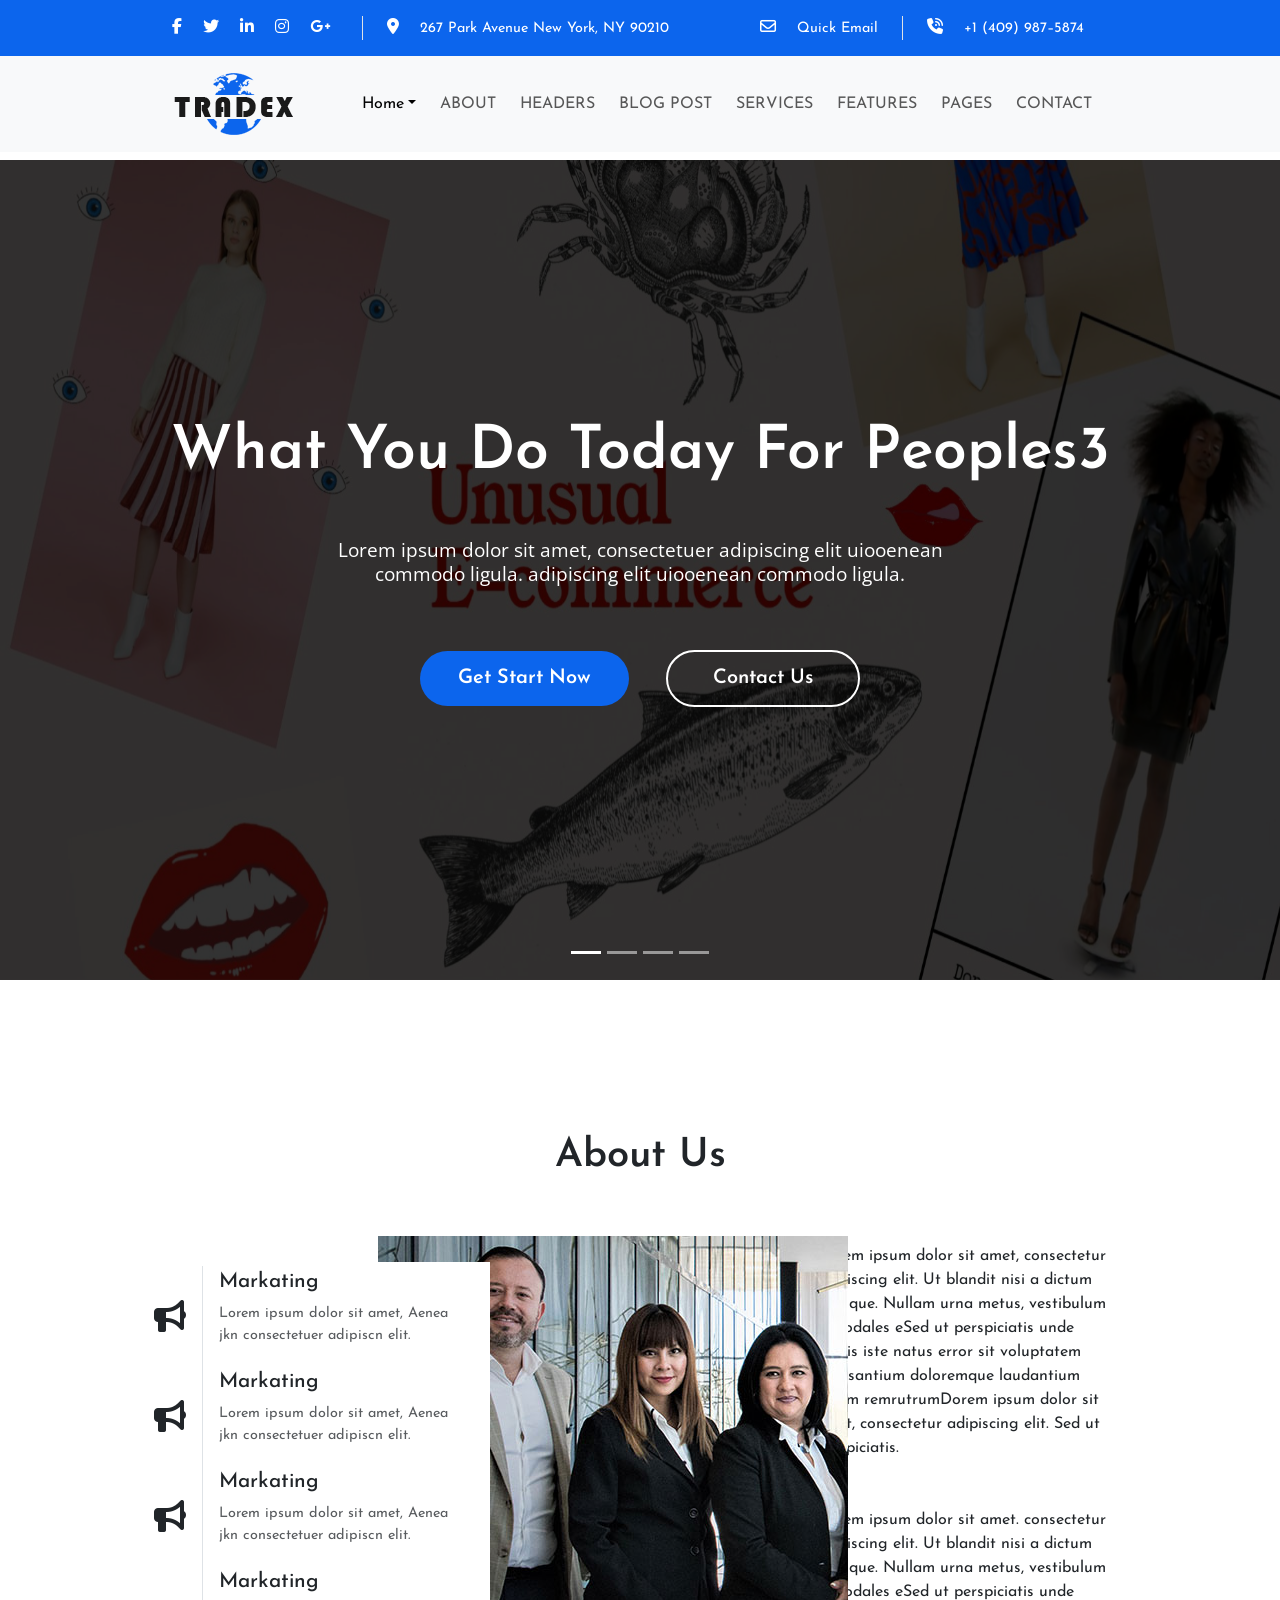
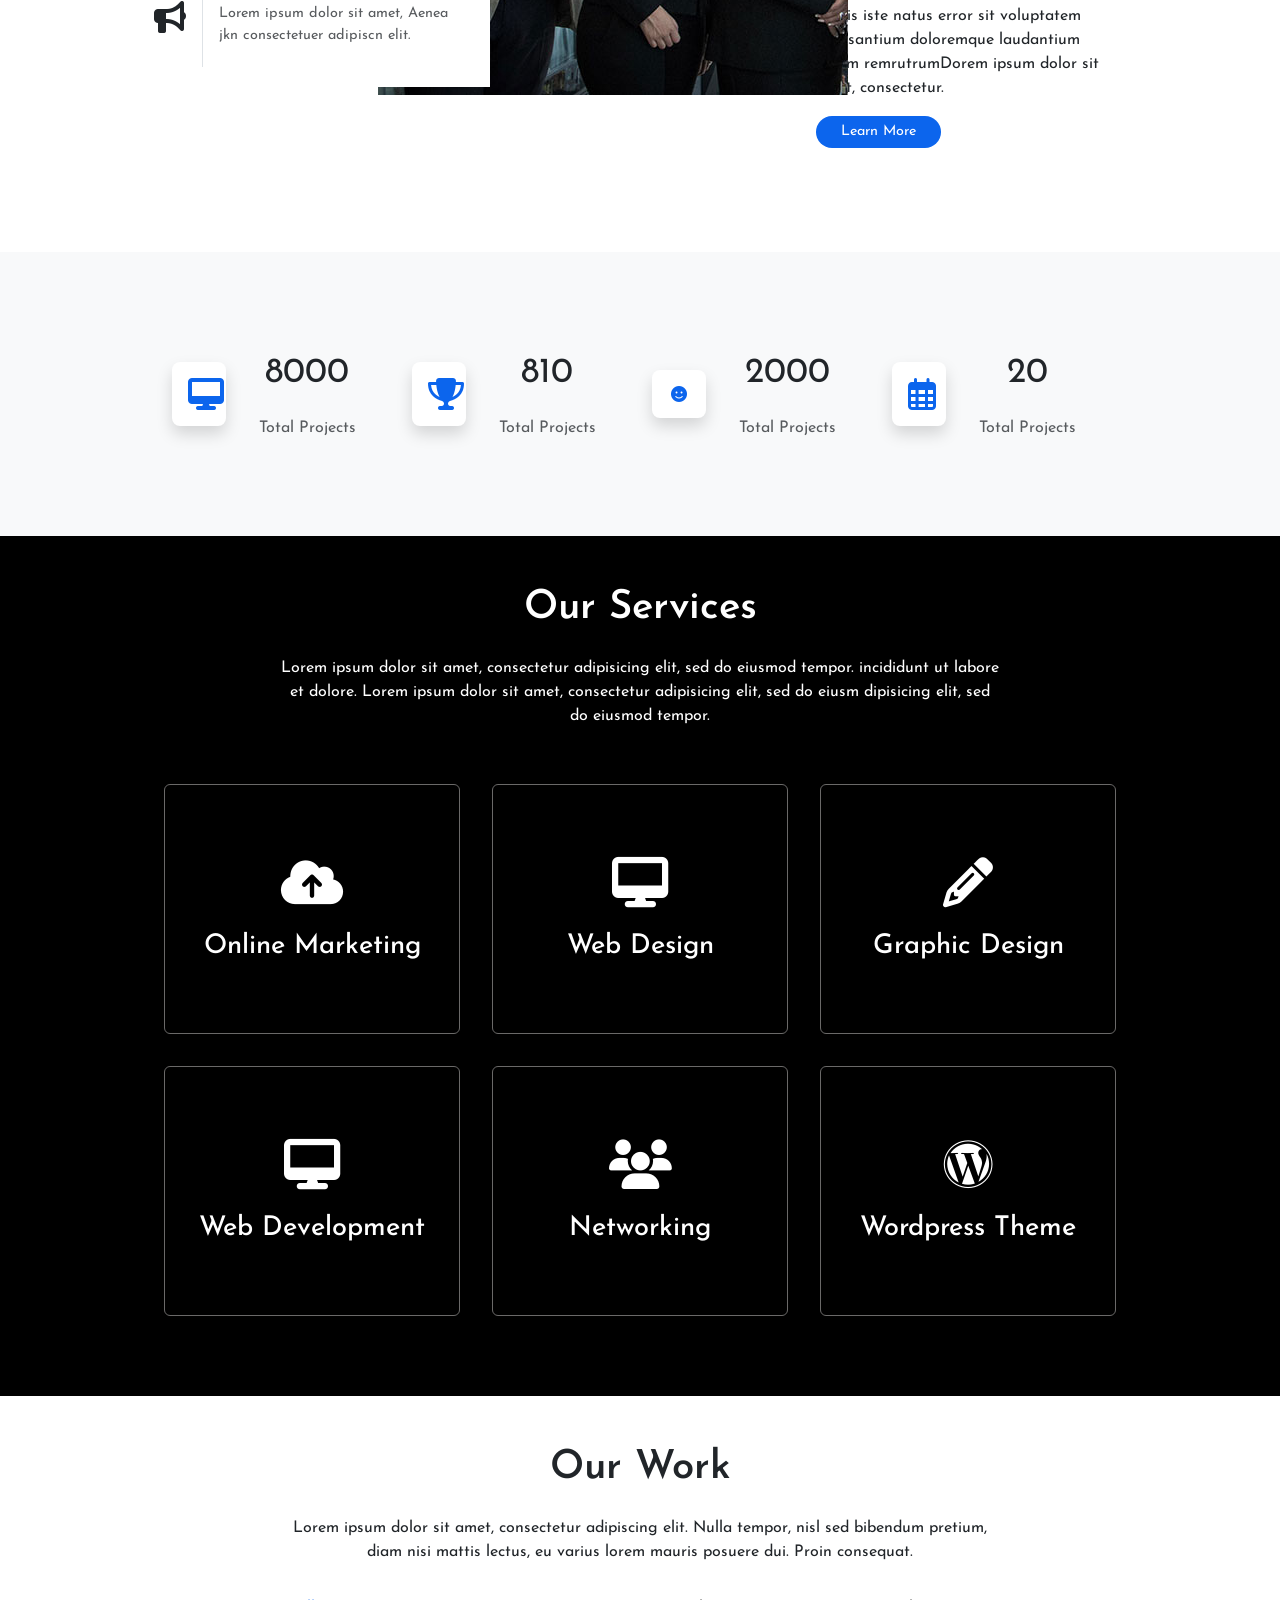
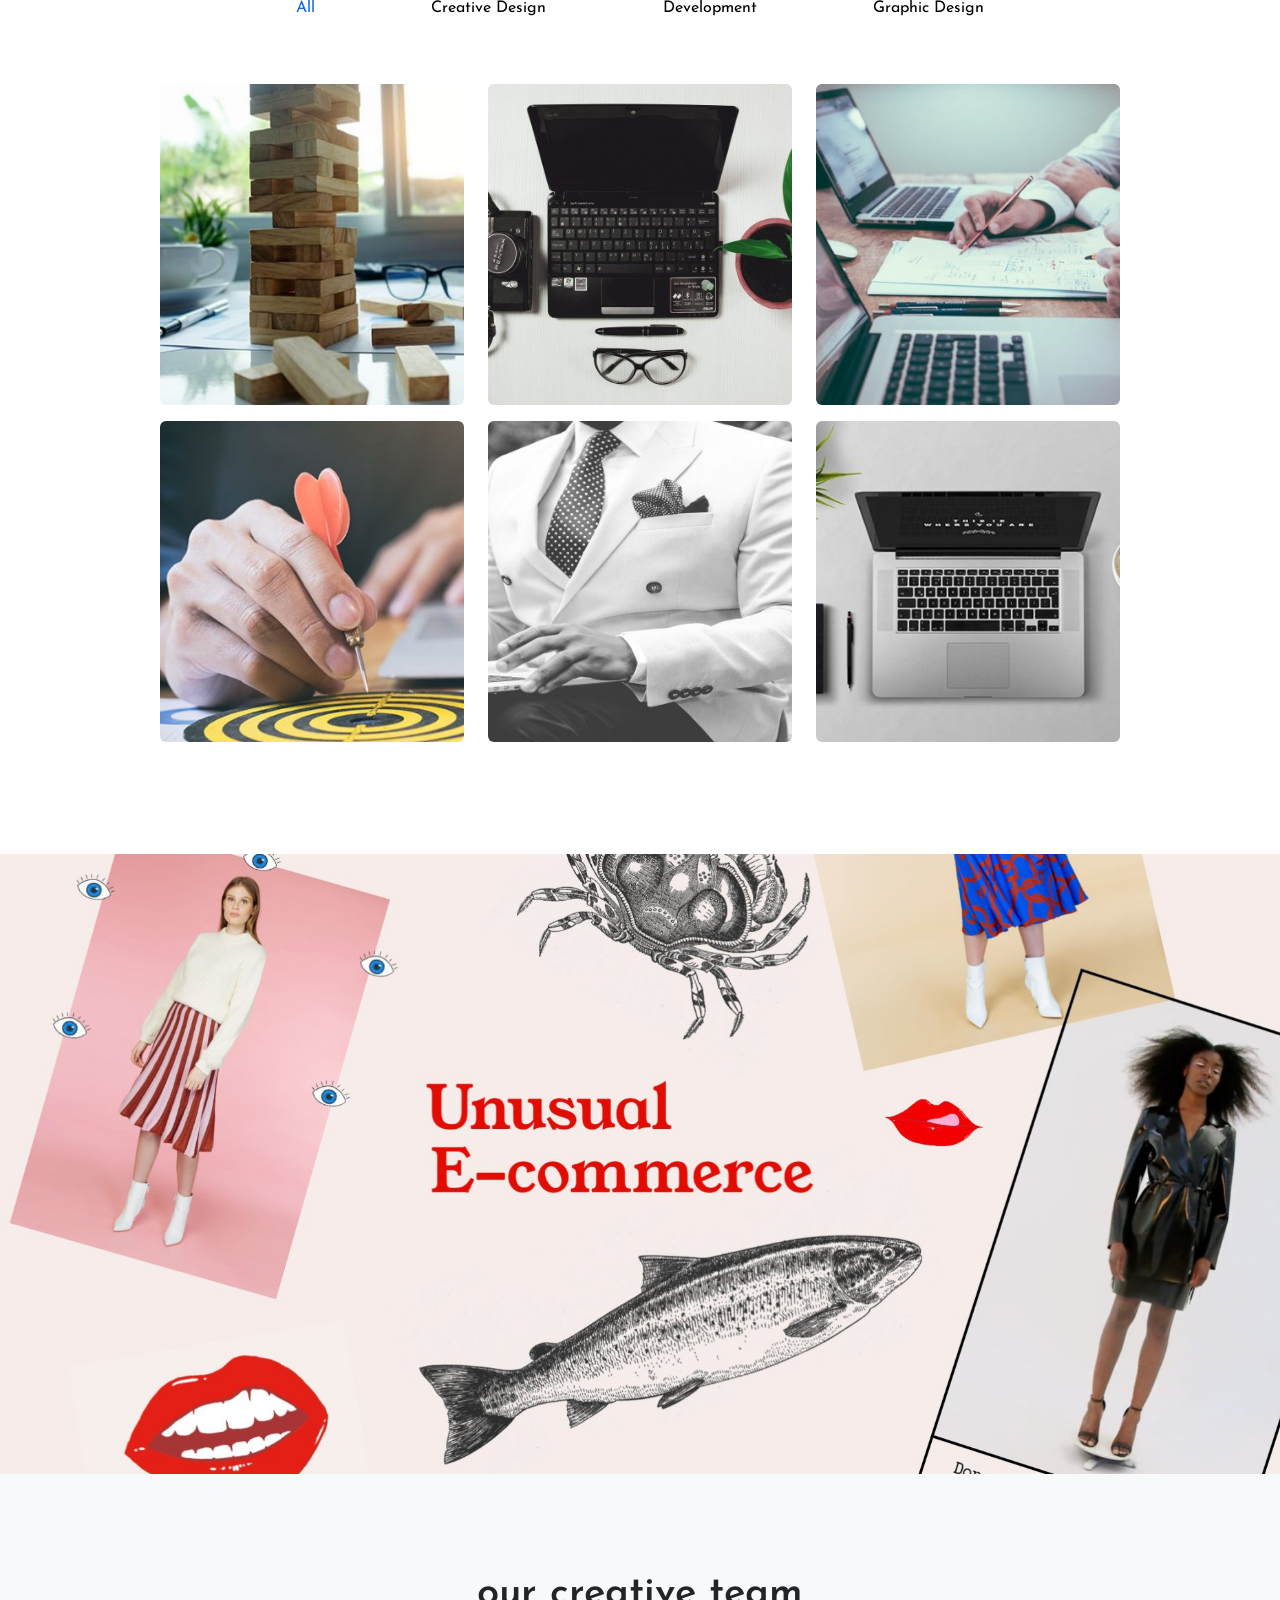
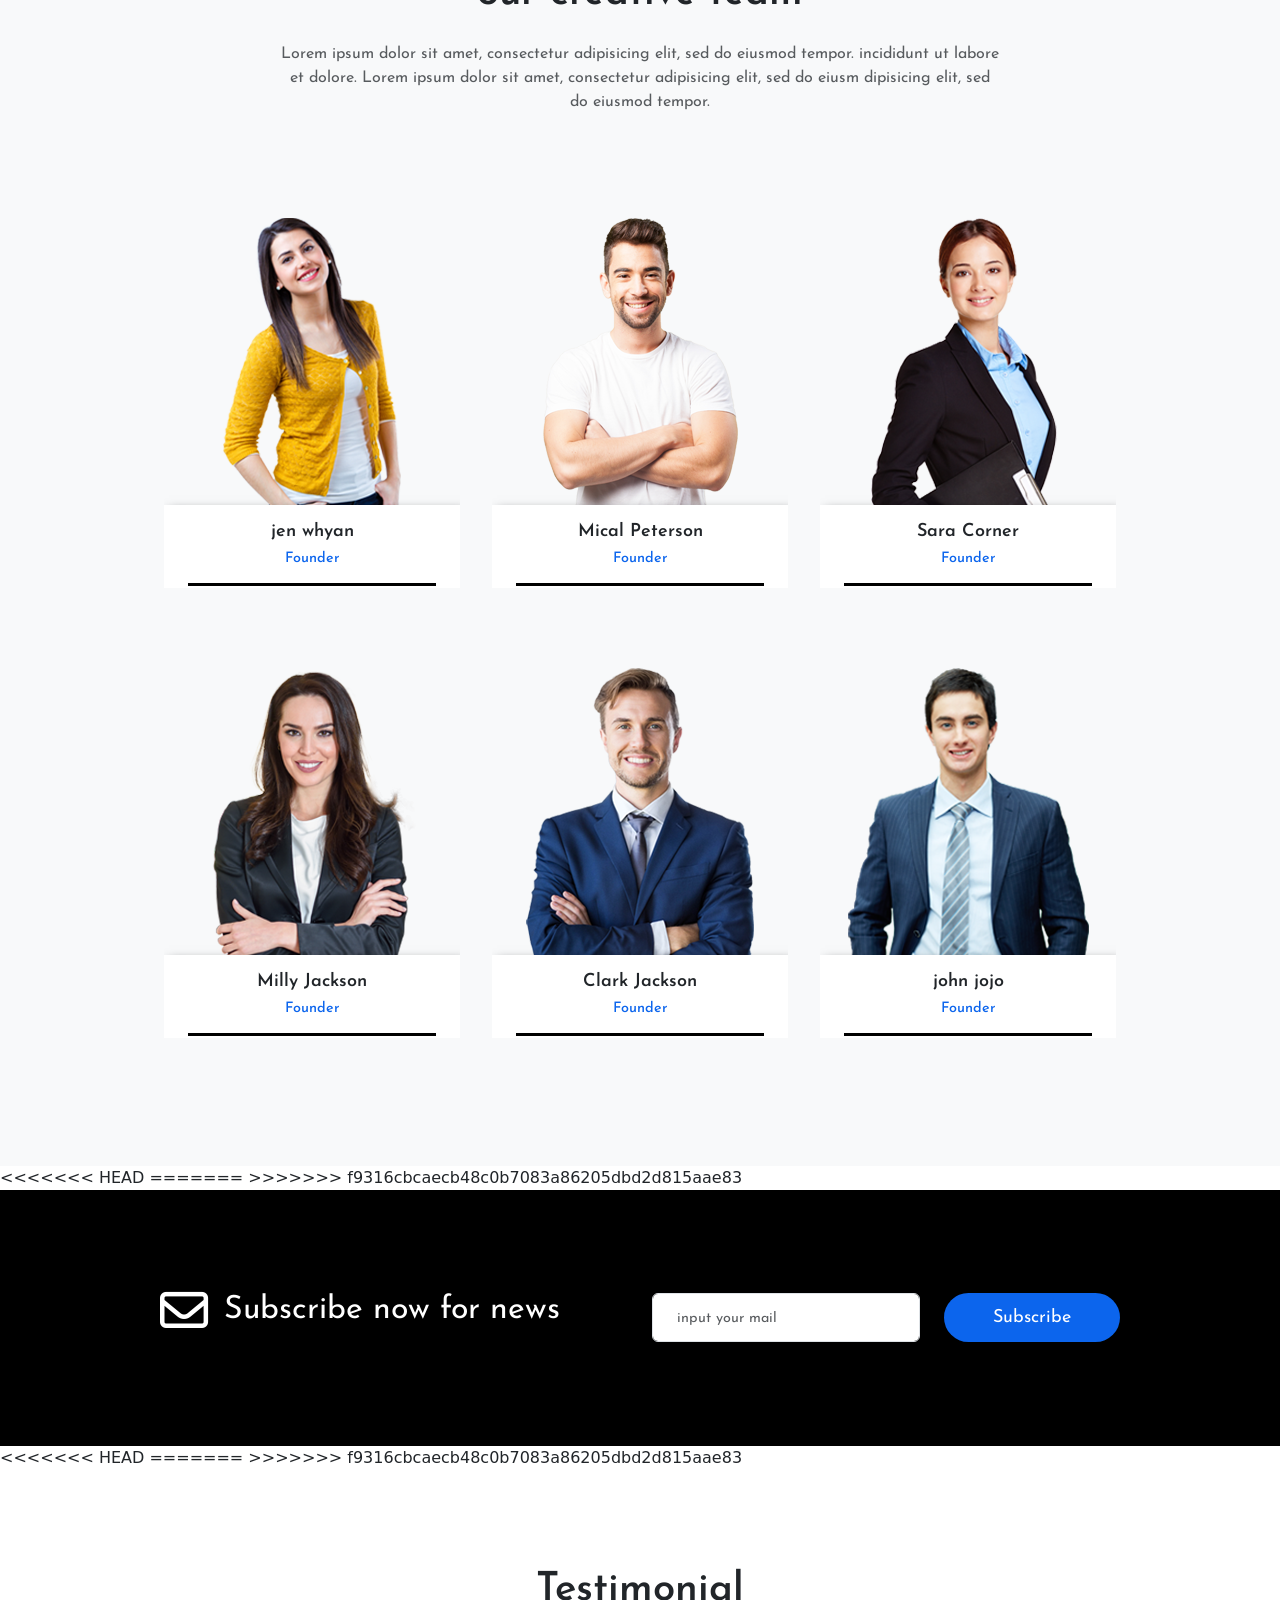
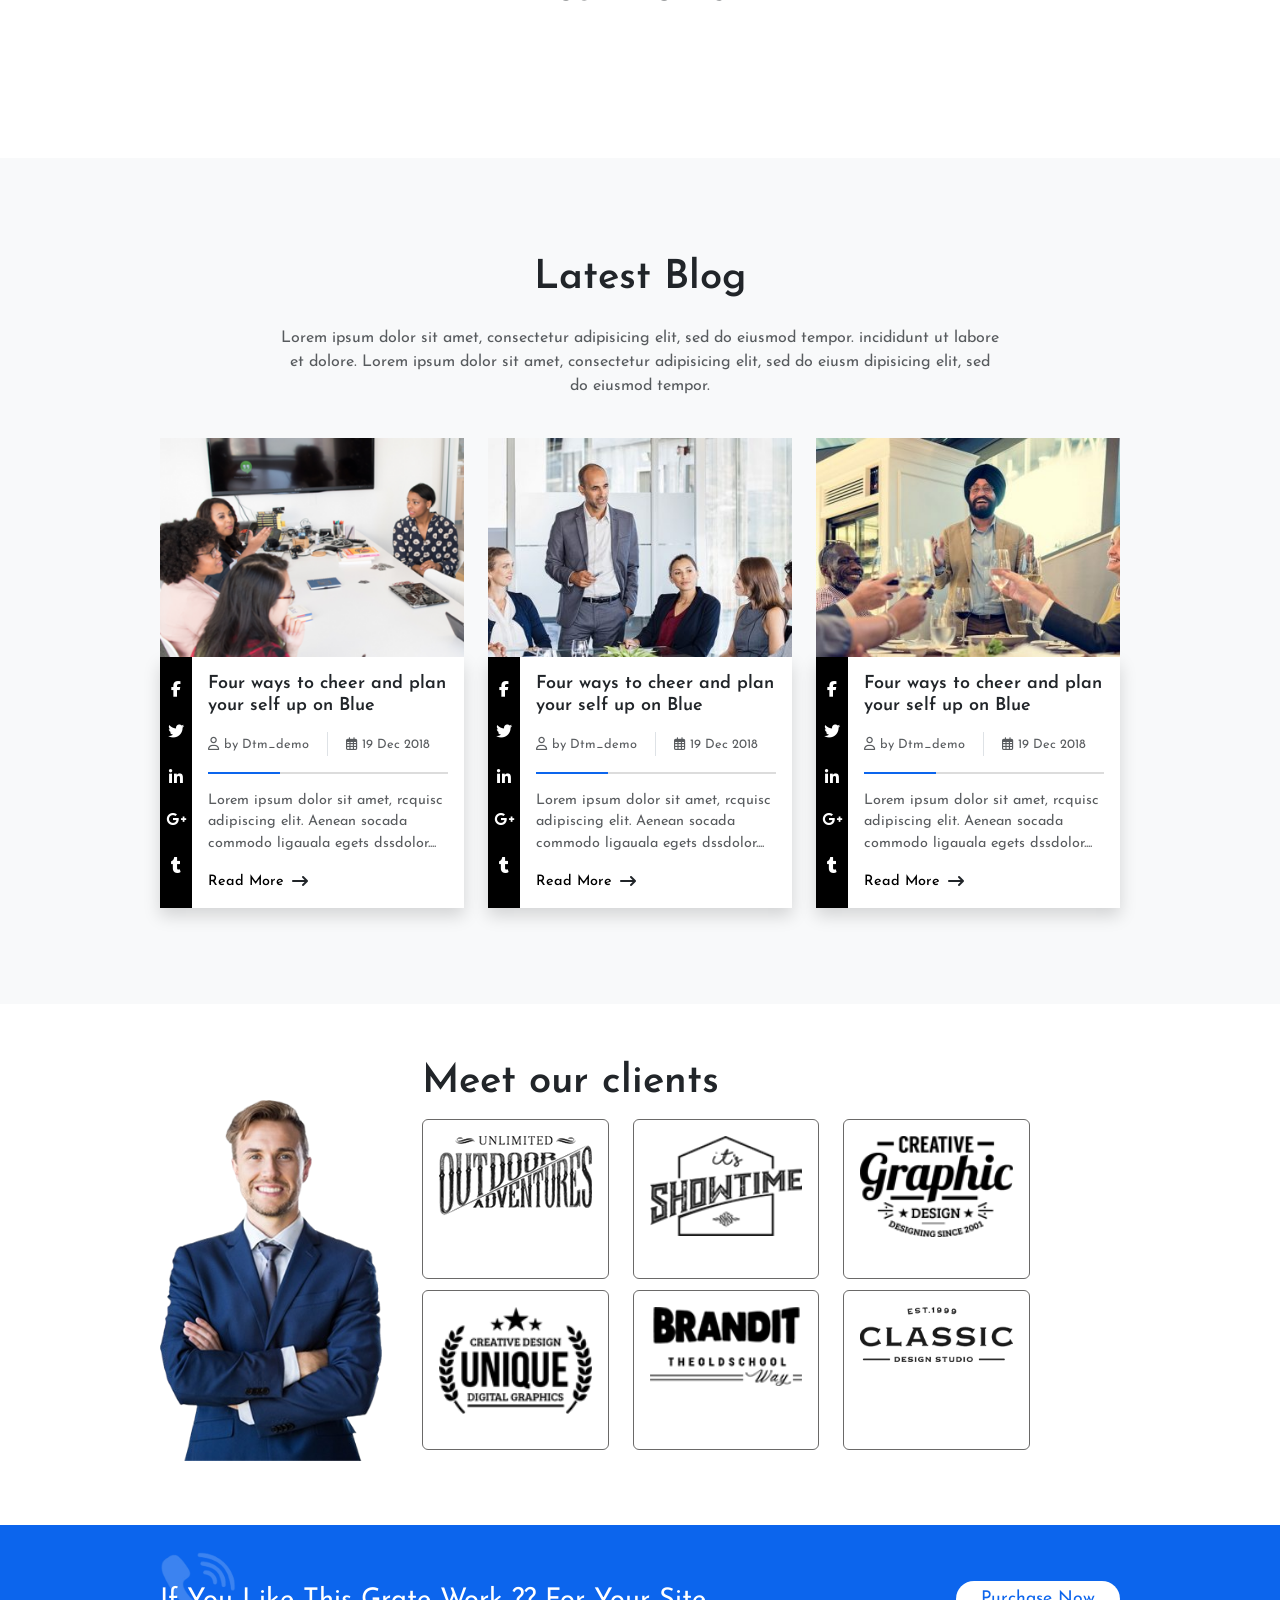
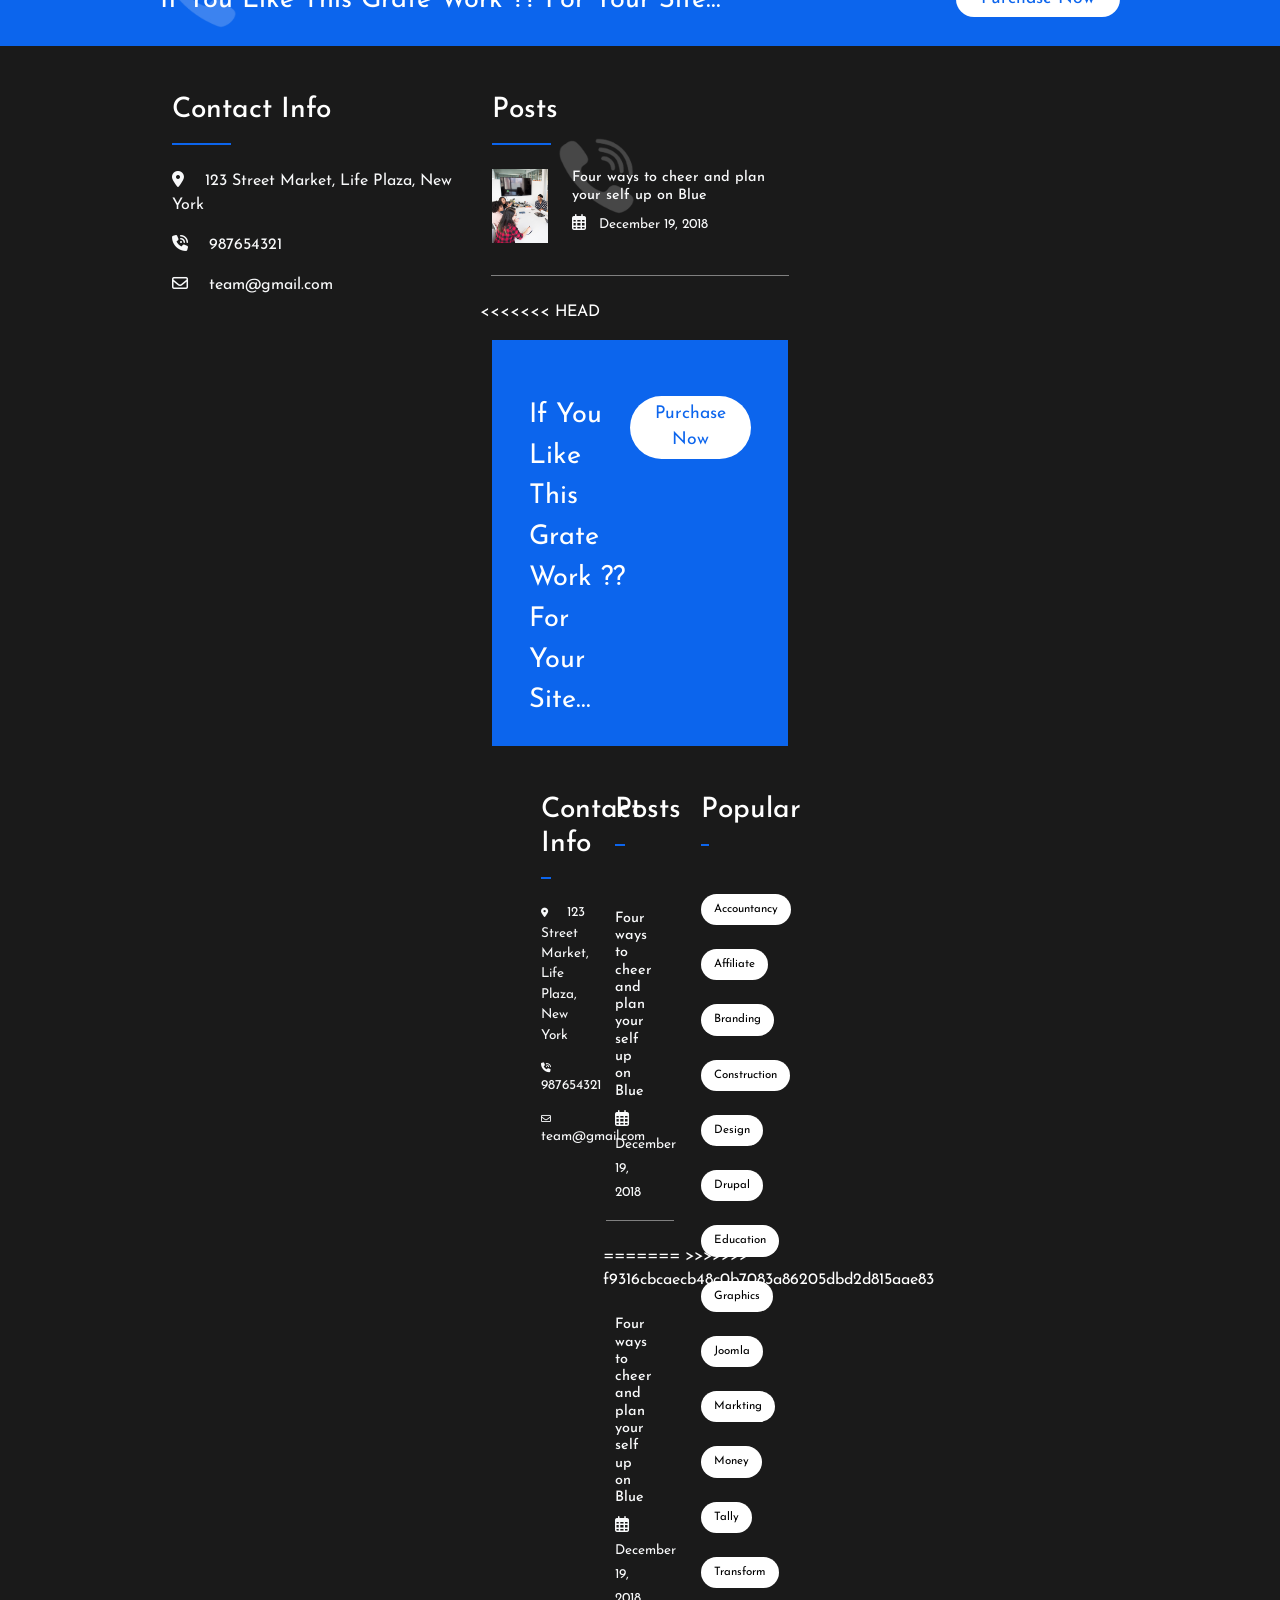
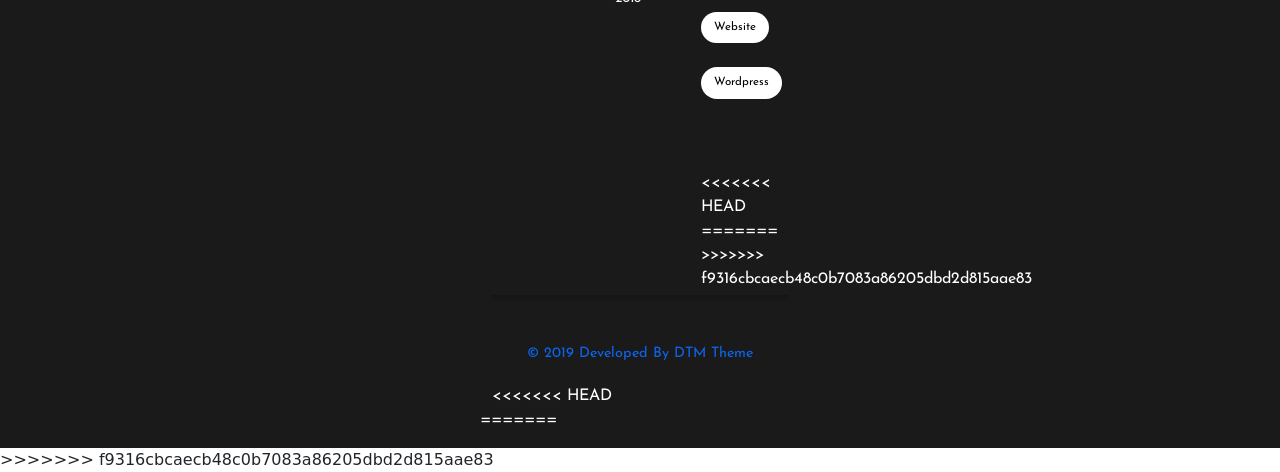
==== commit f293b3bd: "Resolved merge conflicts" ====
--- a/index.html
+++ b/index.html
@@ -696,12 +696,11 @@
             </div>
         </div>
     </section>
-
     <!-- IMAGE  -->
     <section class="img-sec">
         <img src="imgs/ecommerce-cover-2.jpg" class="w-100" alt="">
     </section>
-
+    
     <!-- CREATIVE TEAM  -->
     <section class="creative-team py-5 bg-light">
         <div class="w-75 m-auto text-center py-5">
@@ -843,11 +842,10 @@
                         </div>
                     </div>
                 </div>
-
-            </div>
-        </div>
-
+            </div>
+        </div>
     </section>
+<<<<<<< HEAD
 
     <!-- PRICING  -->
     <!-- <section class="pricing py-5">
@@ -879,6 +877,8 @@
         </div>
     </section> -->
 
+=======
+>>>>>>> f9316cbcaecb48c0b7083a86205dbd2d815aae83
     <!-- SUBSCRIBE  -->
     <section class="black-divider py-5 bg-black text-white">
         <div class="w-75 m-auto py-5">
@@ -895,7 +895,10 @@
             </div>
         </div>
     </section>
-
+<<<<<<< HEAD
+
+=======
+>>>>>>> f9316cbcaecb48c0b7083a86205dbd2d815aae83
     <!-- TESTMONIAL  -->
     <section class="testmo py-5">
         <div class="w-75 m-auto w-75 m-auto py-5">
@@ -977,7 +980,6 @@
         </div>
         </div>
     </section>
-
     <!-- BLOG  -->
     <section class="blog py-5 bg-light">
         <div class="w-75 m-auto w-75 m-auto text-center py-5">
@@ -1101,11 +1103,9 @@
                         </div>
                     </div>
                 </div>
-
             </div>
         </div>
     </section>
-
     <!-- MEET CLIENTS -->
     <section class="clients">
         <div class="w-75 m-auto w-75 m-auto  py-5">
@@ -1149,7 +1149,6 @@
             </div>
         </div>
     </section>
-
     <!-- FOOTER  -->
     <footer class="footer pt-3">
         <div class="up pt-5 text-white">
@@ -1197,6 +1196,56 @@
                         </div>
                         <div class="hr m-auto mt-3 mb-4"></div>
 
+<<<<<<< HEAD
+    <!-- FOOTER  -->
+    <footer class="footer pt-3">
+        <div class="up pt-5 text-white">
+            <div class="w-75 m-auto py-2 d-flex justify-content-between  position-relative">
+                <p class="align-self-center">If You Like This Grate Work ?? For Your Site...</p>
+                <div class="call position-absolute align-self-center">
+                    <img src="imgs/call.png" class="w-75" alt="">
+                </div>
+                <div>
+                    <button class="btn bg-white py-1 px-4 rounded rounded-5 align-self-center">Purchase Now</button>
+                </div>
+            </div>
+        </div>
+        <div class="down text-white pt-5">
+            <div class="row w-75 m-auto">
+                <div class="col-md-4">
+                    <h3>Contact Info</h3>
+                    <div class="line mb-2 mt-3"></div>
+                    <ul class="list-unstyled py-3 text-light ">
+                        <li class="pb-3">
+                            <i class="fa-solid fa-location-dot me-3"></i>
+                            <span>123 Street Market, Life Plaza, New York</span>
+                        </li>
+                        <li class="pb-3">
+                            <i class="fa-solid fa-phone-volume me-3"></i>
+                            <span>987654321</span>
+                        </li>
+                        <li class="pb-3">
+                            <i class="fa-regular fa-envelope me-3"></i>
+                            <span>team@gmail.com</span>
+                        </li>
+                    </ul>
+                </div>
+                <div class="col-md-4 posts">
+                    <h3>Posts</h3>
+                    <div class="line mb-2 mt-3"></div>
+                    <div class="row py-3 ">
+                        <div class="col-3 mb-3">
+                            <img src="imgs/gallery2-1.png" class="w-100" alt="">
+                        </div>
+                        <div class="col-9 ">
+                            <h6 class="text-light">Four ways to cheer and plan your self up on Blue</h6>
+                            <i class="fa-regular fa-calendar-days text-light me-2"></i>
+                            <span class="text-light">December 19, 2018</span>
+                        </div>
+                        <div class="hr m-auto mt-3 mb-4"></div>
+
+=======
+>>>>>>> f9316cbcaecb48c0b7083a86205dbd2d815aae83
                         <div class="col-3">
                             <img src="imgs/gallery2-1.png" class="w-100" alt="">
                         </div>
@@ -1227,13 +1276,17 @@
                         <a href="#" class="btn rounded rounded-5  me-2 mb-4 bg-white text-black">Website</a>
                         <a href="#" class="btn rounded rounded-5  me-2 mb-4 bg-white text-black">Wordpress</a>
                     </div>
-
+<<<<<<< HEAD
+
+=======
+>>>>>>> f9316cbcaecb48c0b7083a86205dbd2d815aae83
                 </div>
             </div>
             <div class="text-center copy-rights py-1 ">
                 <p class="align-self-center pt-5">© 2019 Developed By DTM Theme</p>
             </div>
         </div>
+<<<<<<< HEAD
 
 
     </footer>
@@ -1241,6 +1294,9 @@
 
 
 
+=======
+    </footer>
+>>>>>>> f9316cbcaecb48c0b7083a86205dbd2d815aae83
     <script src="https://cdn.jsdelivr.net/npm/bootstrap@5.3.3/dist/js/bootstrap.bundle.min.js"></script>
     <script src="https://cdnjs.cloudflare.com/ajax/libs/jquery/3.6.0/jquery.min.js"
         integrity="sha512-894YE6QWD5I59HgZOGReFYm4dnWc1Qt5NtvYSaNcOP+u1T9qYdvdihz0PPSiiqn/+/3e7Jo4EaG7TubfWGUrMQ=="
@@ -1248,5 +1304,4 @@
     <script src="https://cdnjs.cloudflare.com/ajax/libs/OwlCarousel2/2.3.4/owl.carousel.min.js"></script>
     <script src="js/script.js"></script>
 </body>
-
-</html>+</html>
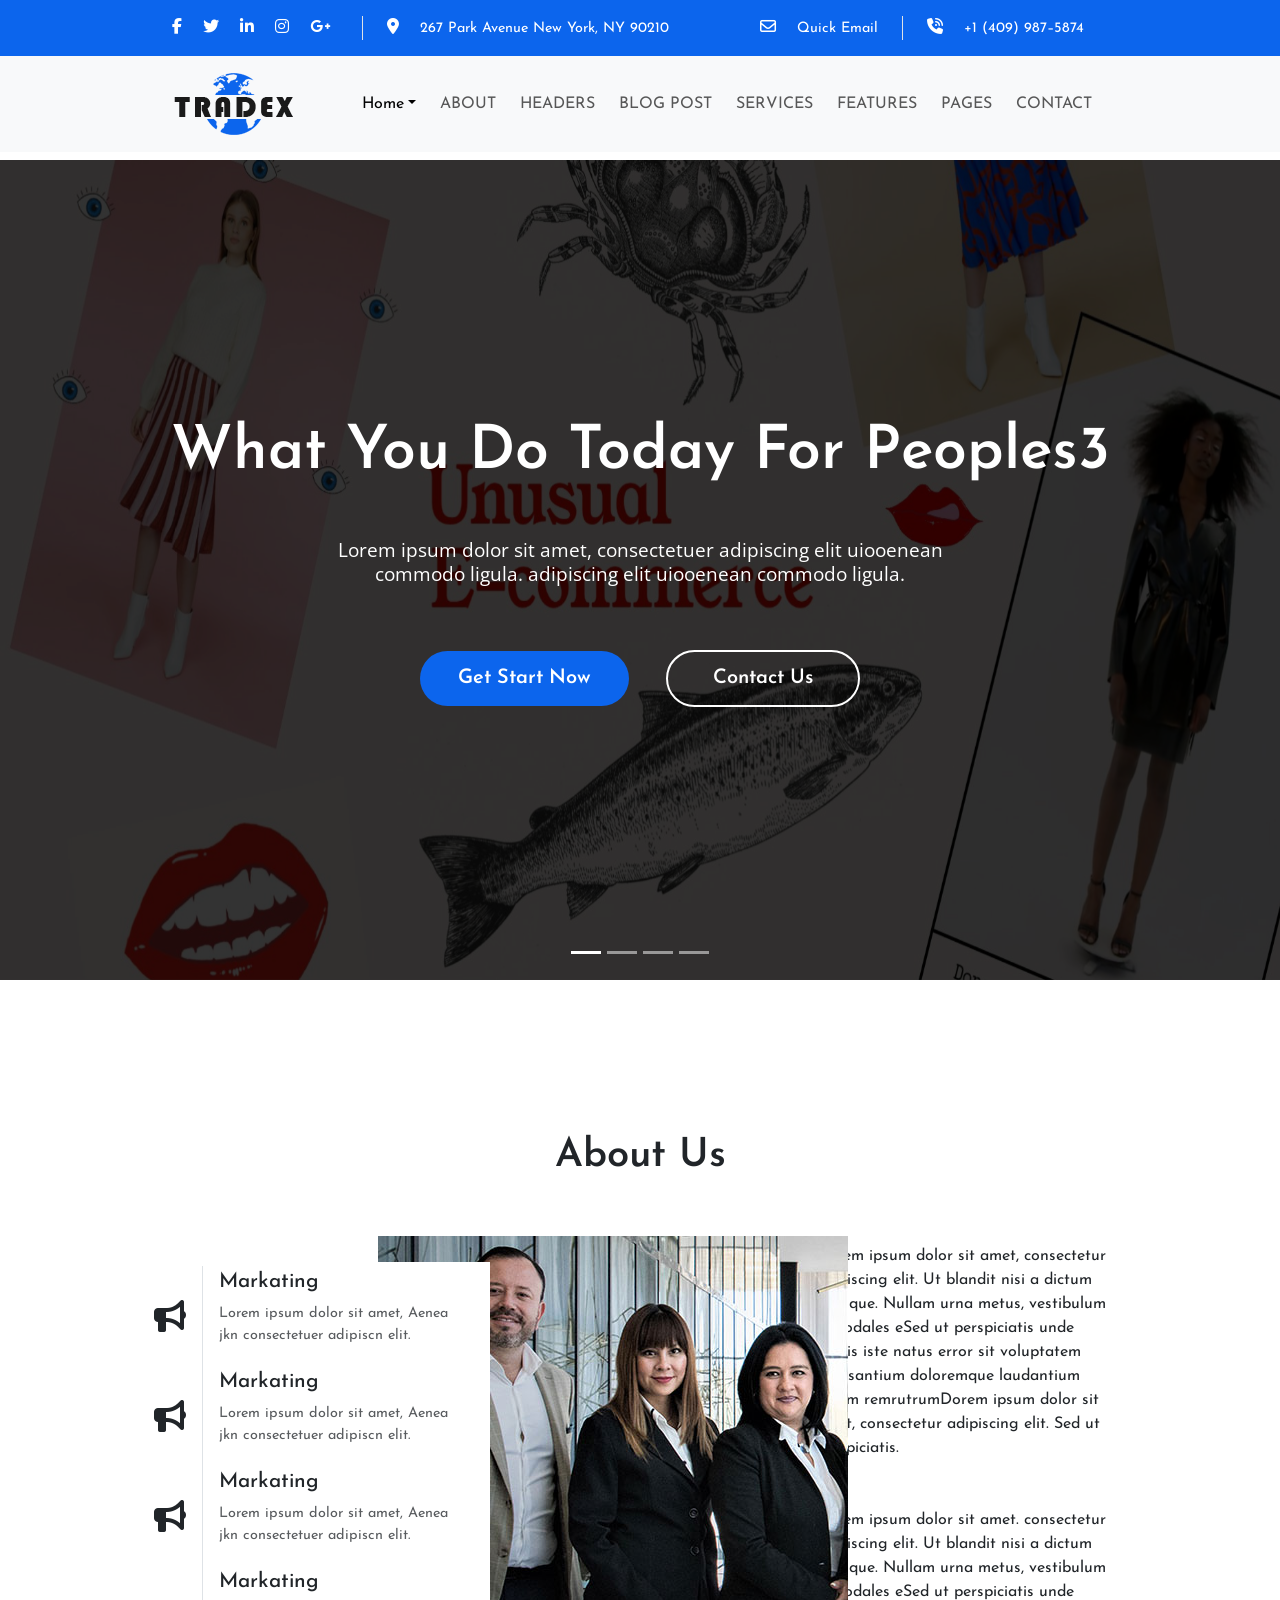
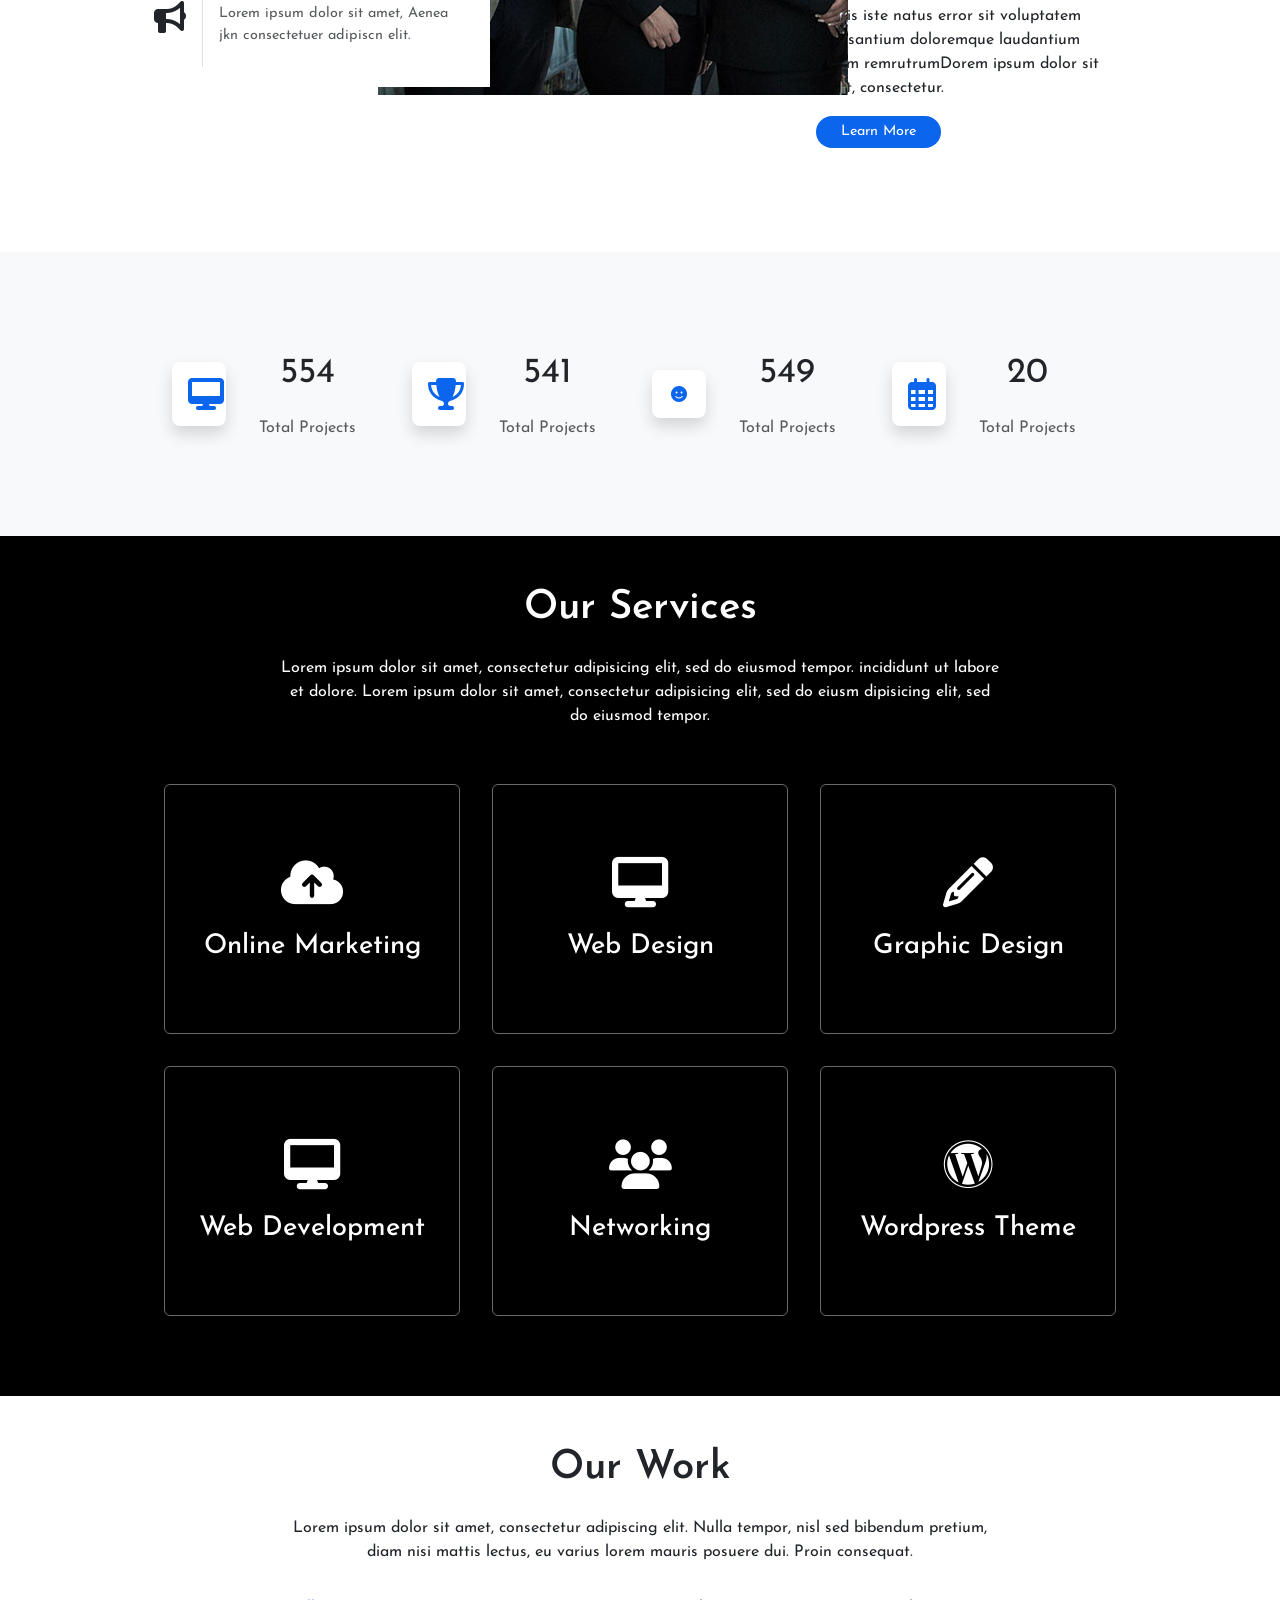
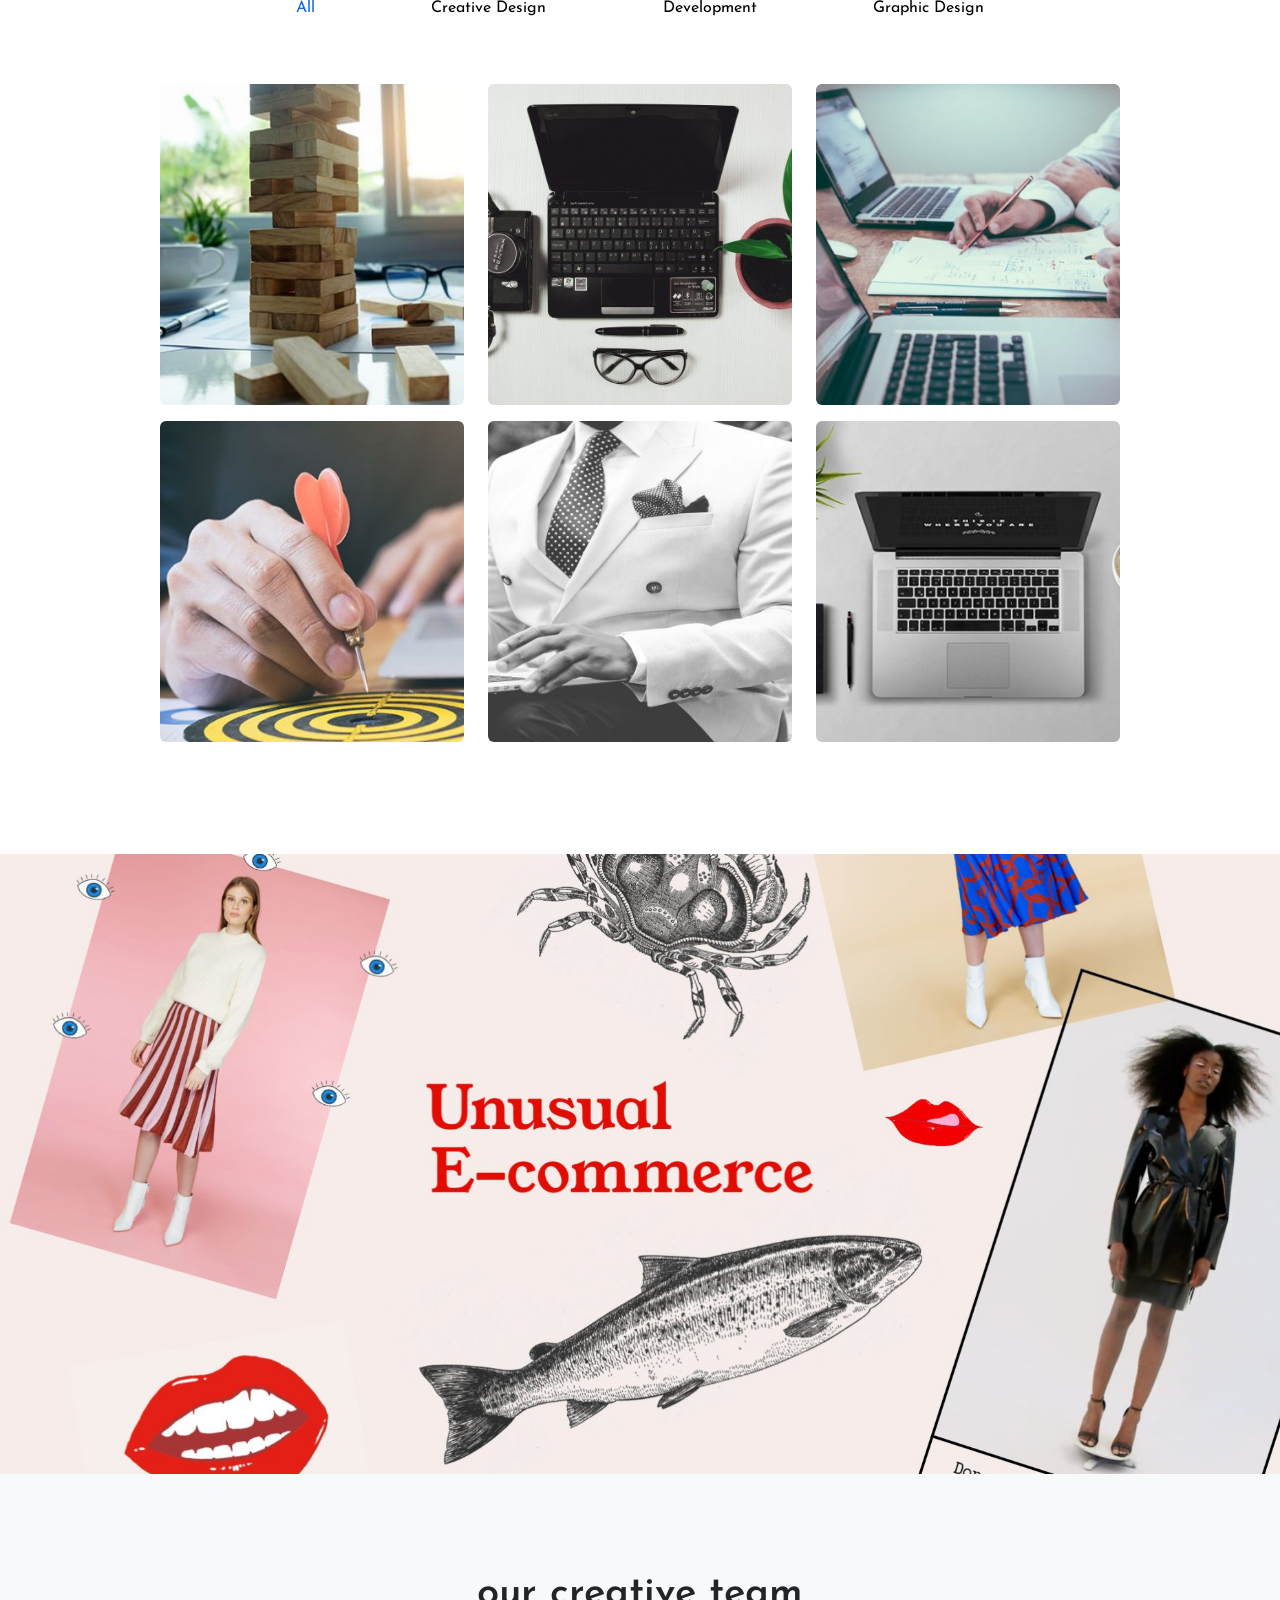
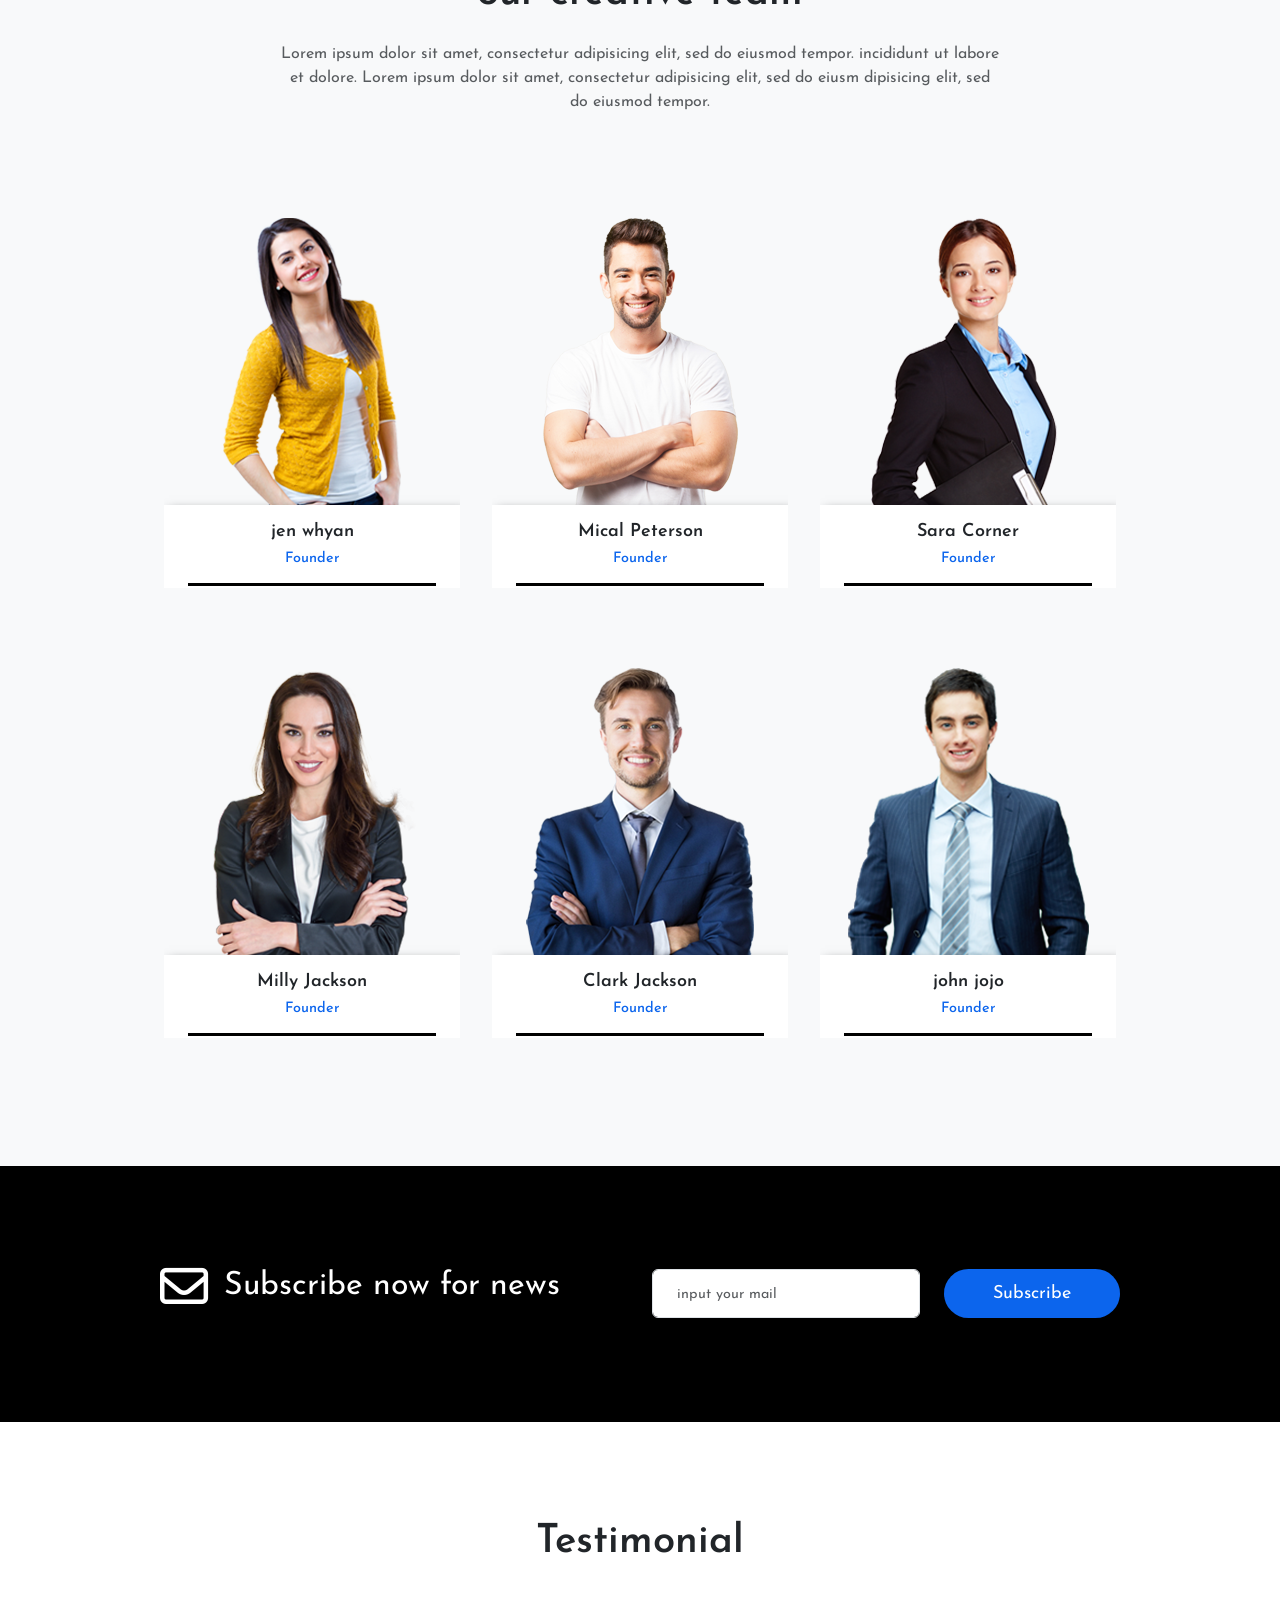
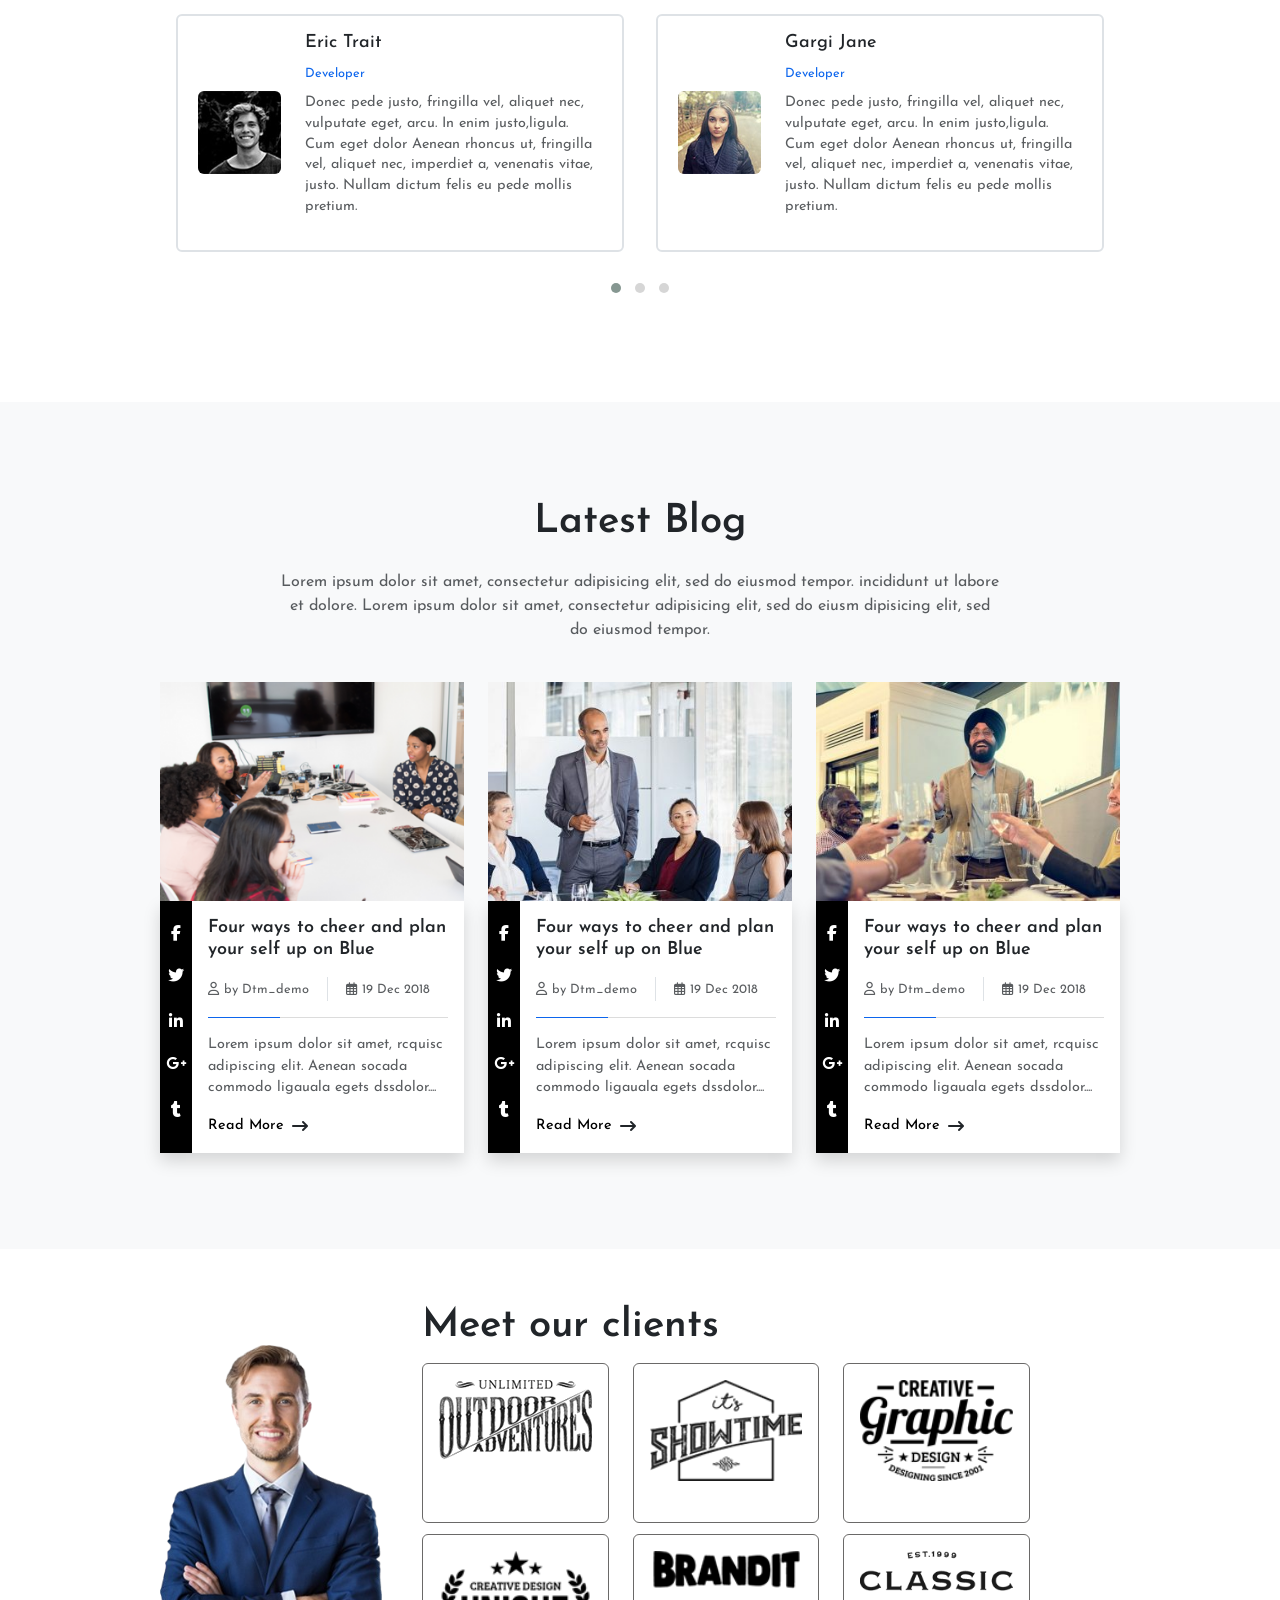
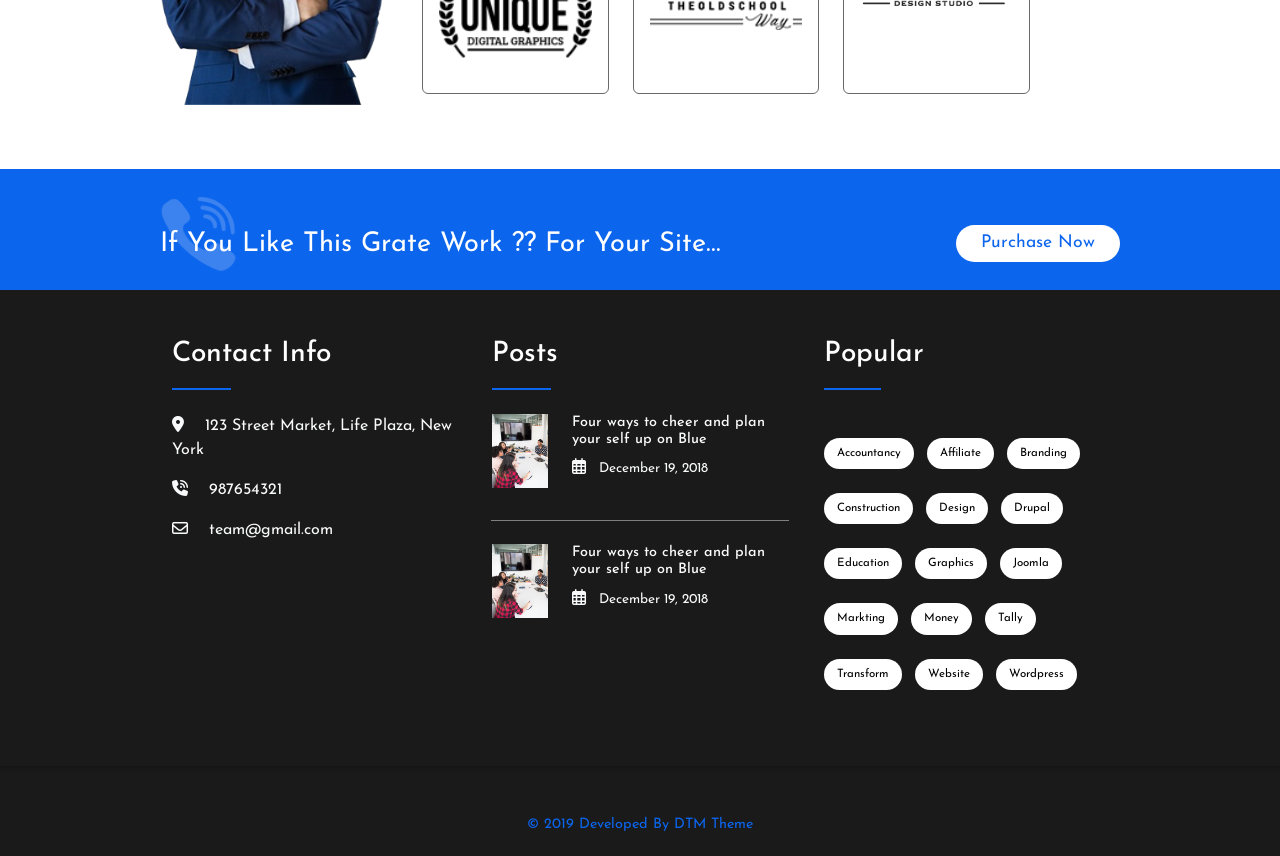
==== commit cc058965: "1st commit" ====
--- a/index.html
+++ b/index.html
@@ -90,7 +90,7 @@
                         <a class="nav-link" href="#">PAGES</a>
                     </li>
                     <li class="nav-item me-2">
-                        <a class="nav-link" href="contact.html" target="_blank" >CONTACT</a>
+                        <a class="nav-link" href="contact.html" target="_blank">CONTACT</a>
                     </li>
                 </ul>
             </div>
@@ -700,7 +700,7 @@
     <section class="img-sec">
         <img src="imgs/ecommerce-cover-2.jpg" class="w-100" alt="">
     </section>
-    
+
     <!-- CREATIVE TEAM  -->
     <section class="creative-team py-5 bg-light">
         <div class="w-75 m-auto text-center py-5">
@@ -845,10 +845,9 @@
             </div>
         </div>
     </section>
-<<<<<<< HEAD
-
-    <!-- PRICING  -->
-    <!-- <section class="pricing py-5">
+    
+    <!-- PRICING -->
+        <!-- <section class="pricing py-5">
         <div class="w-75 m-auto text-center">
             <h2>Our Pricing</h2>
             <p class="w-75 m-auto my-4 text-muted">Lorem ipsum dolor sit amet, consectetur adipisicing elit, sed do
@@ -877,431 +876,380 @@
         </div>
     </section> -->
 
-=======
->>>>>>> f9316cbcaecb48c0b7083a86205dbd2d815aae83
-    <!-- SUBSCRIBE  -->
-    <section class="black-divider py-5 bg-black text-white">
-        <div class="w-75 m-auto py-5">
-            <div class="row ">
-                <div class="col-md-6 d-flex left align-self-center">
-                    <i class="fa-regular fa-envelope me-3 fa-3x "></i>
-                    <p class="align-self-center fs-2 bold">Subscribe now for news</p>
-                </div>
-                <div class="col-md-6 right d-flex justify-content-end align-self-center">
-                    <input type="email" class="form-control w-75 rounded rounded-2" name="yourMail"
-                        placeholder="input your mail">
-                    <button class="btn text-white rounded rounded-5 px-5 py-2 ms-4">Subscribe</button>
-                </div>
-            </div>
-        </div>
-    </section>
-<<<<<<< HEAD
-
-=======
->>>>>>> f9316cbcaecb48c0b7083a86205dbd2d815aae83
-    <!-- TESTMONIAL  -->
-    <section class="testmo py-5">
-        <div class="w-75 m-auto w-75 m-auto py-5">
-            <h2 class="text-center mb-5">Testimonial</h2>
-            <div id="owl-demo" class="owl-carousel owl-theme ">
-                <div class="item row border border-2 mx-3 p-2 rounded rounded-2 mb-3">
-                    <div class="col-3 justify-content-center align-self-center">
-                        <img src="imgs/test1.jpg" class="w-100 rounded rounded-2 me-3" alt="GTA V">
-                    </div>
-                    <div class="col-9 py-2">
-                        <h5>Eric Trait</h5>
-                        <span class="py-2 ">Developer</span>
-                        <p class="text-muted pt-2">Donec pede justo, fringilla vel, aliquet nec, vulputate eget, arcu.
-                            In enim justo,ligula. Cum eget dolor Aenean rhoncus ut, fringilla vel, aliquet nec,
-                            imperdiet a, venenatis vitae, justo. Nullam dictum felis eu pede mollis pretium.</p>
-                    </div>
-                </div>
-                <div class="item row border border-2 mx-3 p-2 rounded rounded-2 mb-3">
-                    <div class="col-3 justify-content-center align-self-center">
-                        <img src="imgs/test2.jpg" class="w-100 rounded rounded-2 me-3" alt="GTA V">
-                    </div>
-                    <div class="col-9 py-2">
-                        <h5>Gargi Jane</h5>
-                        <span class="py-2 ">Developer</span>
-                        <p class="text-muted pt-2">Donec pede justo, fringilla vel, aliquet nec, vulputate eget, arcu.
-                            In enim justo,ligula. Cum eget dolor Aenean rhoncus ut, fringilla vel, aliquet nec,
-                            imperdiet a, venenatis vitae, justo. Nullam dictum felis eu pede mollis pretium.</p>
-                    </div>
-                </div>
-                <div class="item row border border-2 mx-3 p-2 rounded rounded-2 mb-3">
-                    <div class="col-3 justify-content-center align-self-center">
-                        <img src="imgs/test3.jpg" class="w-100 rounded rounded-2 me-3" alt="GTA V">
-                    </div>
-                    <div class="col-9 py-2">
-                        <h5>alena Jovell</h5>
-                        <span class="py-2 ">Designer</span>
-                        <p class="text-muted pt-2">Donec pede justo, fringilla vel, aliquet nec, vulputate eget, arcu.
-                            In enim justo,ligula. Cum eget dolor Aenean rhoncus ut, fringilla vel, aliquet nec,
-                            imperdiet a, venenatis vitae, justo. Nullam dictum felis eu pede mollis pretium.</p>
-                    </div>
-                </div>
-                <div class="item row border border-2 mx-3 p-2 rounded rounded-2 mb-3">
-                    <div class="col-3 justify-content-center align-self-center">
-                        <img src="imgs/test4.jpg" class="w-100 rounded rounded-2 me-3" alt="GTA V">
-                    </div>
-                    <div class="col-9 py-2">
-                        <h5>Eline Locked</h5>
-                        <span class="py-2 ">Markting Manager</span>
-                        <p class="text-muted pt-2">Donec pede justo, fringilla vel, aliquet nec, vulputate eget, arcu.
-                            In enim justo,ligula. Cum eget dolor Aenean rhoncus ut, fringilla vel, aliquet nec,
-                            imperdiet a, venenatis vitae, justo. Nullam dictum felis eu pede mollis pretium.</p>
-                    </div>
-                </div>
-                <div class="item row border border-2 mx-3 p-2 rounded rounded-2 mb-3">
-                    <div class="col-3 justify-content-center align-self-center">
-                        <img src="imgs/test5.jpg" class="w-100 rounded rounded-2 me-3" alt="GTA V">
-                    </div>
-                    <div class="col-9 py-2">
-                        <h5>Jon Doe</h5>
-                        <span class="py-2 ">Markting Manager</span>
-                        <p class="text-muted pt-2">Donec pede justo, fringilla vel, aliquet nec, vulputate eget, arcu.
-                            In enim justo,ligula. Cum eget dolor Aenean rhoncus ut, fringilla vel, aliquet nec,
-                            imperdiet a, venenatis vitae, justo. Nullam dictum felis eu pede mollis pretium.</p>
-                    </div>
-                </div>
-                <div class="item row border border-2 mx-3 p-2 rounded rounded-2 mb-3">
-                    <div class="col-3 justify-content-center align-self-center">
-                        <img src="imgs/test3.jpg" class="w-100 rounded rounded-2 me-3" alt="GTA V">
-                    </div>
-                    <div class="col-9 py-2">
-                        <h5>Johy Michel</h5>
-                        <span class="py-2 ">Manager</span>
-                        <p class="text-muted pt-2">Donec pede justo, fringilla vel, aliquet nec, vulputate eget, arcu.
-                            In enim justo,ligula. Cum eget dolor Aenean rhoncus ut, fringilla vel, aliquet nec,
-                            imperdiet a, venenatis vitae, justo. Nullam dictum felis eu pede mollis pretium.</p>
-                    </div>
-                </div>
-            </div>
-        </div>
-        </div>
-    </section>
-    <!-- BLOG  -->
-    <section class="blog py-5 bg-light">
-        <div class="w-75 m-auto w-75 m-auto text-center py-5">
-            <h2>Latest Blog</h2>
-            <p class="w-75 m-auto my-4 pb-3 text-muted">Lorem ipsum dolor sit amet, consectetur adipisicing elit, sed do
-                eiusmod tempor. incididunt ut labore et
-                dolore. Lorem ipsum dolor sit amet, consectetur adipisicing elit, sed do eiusm dipisicing elit, sed do
-                eiusmod tempor.</p>
-            <div class="row">
-                <div class="col-md-4  ">
-                    <div class="inner ">
-                        <div class="img-blog">
-                            <img src="imgs/blog1.png " class="w-100 " alt="">
-                        </div>
-                        <div class="d-flex shadow">
-                            <div class="icons bg-black text-white ">
-                                <i class="fa-brands fa-facebook-f w-100 py-4"></i>
-                                <i class="fa-brands fa-twitter w-100"></i>
-                                <i class="fa-brands fa-linkedin-in w-100 py-4"></i>
-                                <i class="fa-brands fa-google-plus-g w-100"></i>
-                                <i class="fa-brands fa-tumblr w-100 py-4"></i>
-                            </div>
-                            <div class="right-card bg-white p-3  text-start">
-                                <h5 class="pb-2">Four ways to cheer and plan your self up on Blue</h5>
-                                <div class="d-flex  ">
-                                    <div class="user w-50 border-end border-end-3 ">
-                                        <i class="fa-regular fa-user text-muted"></i>
-                                        <span class="text-muted ">by Dtm_demo</span>
-                                    </div>
-                                    <div class="date w-50 text-center ">
-                                        <i class="fa-regular fa-calendar-days text-muted"></i>
-                                        <span class="text-muted">19 Dec 2018</span>
-                                    </div>
-                                </div>
-                                <div class="line my-3">
-                                    <div class="line-above"></div>
-                                </div>
-                                <p class="text-muted">Lorem ipsum dolor sit amet, rcquisc adipiscing elit. Aenean socada
-                                    commodo ligauala egets dssdolor....</p>
-                                <div class="read-more d-flex align-items-center ">
-                                    <a href="#">Read More</a>
-                                    <i class="fa-solid fa-arrow-right-long ms-2 "></i>
-                                </div>
-                            </div>
-                        </div>
-                    </div>
-                </div>
-                <div class="col-md-4  ">
-                    <div class="inner ">
-                        <div class="img-blog">
-                            <img src="imgs/blog2.jpg " class="w-100 " alt="">
-                        </div>
-                        <div class="d-flex shadow">
-                            <div class="icons bg-black text-white ">
-                                <i class="fa-brands fa-facebook-f w-100 py-4"></i>
-                                <i class="fa-brands fa-twitter w-100"></i>
-                                <i class="fa-brands fa-linkedin-in w-100 py-4"></i>
-                                <i class="fa-brands fa-google-plus-g w-100"></i>
-                                <i class="fa-brands fa-tumblr w-100 py-4"></i>
-                            </div>
-                            <div class="right-card bg-white p-3  text-start">
-                                <h5 class="pb-2">Four ways to cheer and plan your self up on Blue</h5>
-                                <div class="d-flex  ">
-                                    <div class="user w-50 border-end border-end-3 ">
-                                        <i class="fa-regular fa-user text-muted"></i>
-                                        <span class="text-muted ">by Dtm_demo</span>
-                                    </div>
-                                    <div class="date w-50 text-center ">
-                                        <i class="fa-regular fa-calendar-days text-muted"></i>
-                                        <span class="text-muted">19 Dec 2018</span>
-                                    </div>
-                                </div>
-                                <div class="line my-3">
-                                    <div class="line-above"></div>
-                                </div>
-                                <p class="text-muted">Lorem ipsum dolor sit amet, rcquisc adipiscing elit. Aenean socada
-                                    commodo ligauala egets dssdolor....</p>
-                                <div class="read-more d-flex align-items-center ">
-                                    <a href="#">Read More</a>
-                                    <i class="fa-solid fa-arrow-right-long ms-2 "></i>
-                                </div>
-                            </div>
-                        </div>
-                    </div>
-                </div>
-                <div class="col-md-4  ">
-                    <div class="inner ">
-                        <div class="img-blog">
-                            <img src="imgs/blog3.jpg " class="w-100 " alt="">
-                        </div>
-                        <div class="d-flex shadow">
-                            <div class="icons bg-black text-white ">
-                                <i class="fa-brands fa-facebook-f w-100 py-4"></i>
-                                <i class="fa-brands fa-twitter w-100"></i>
-                                <i class="fa-brands fa-linkedin-in w-100 py-4"></i>
-                                <i class="fa-brands fa-google-plus-g w-100"></i>
-                                <i class="fa-brands fa-tumblr w-100 py-4"></i>
-                            </div>
-                            <div class="right-card bg-white p-3  text-start">
-                                <h5 class="pb-2">Four ways to cheer and plan your self up on Blue</h5>
-                                <div class="d-flex  ">
-                                    <div class="user w-50 border-end border-end-3 ">
-                                        <i class="fa-regular fa-user text-muted"></i>
-                                        <span class="text-muted ">by Dtm_demo</span>
-                                    </div>
-                                    <div class="date w-50 text-center ">
-                                        <i class="fa-regular fa-calendar-days text-muted"></i>
-                                        <span class="text-muted">19 Dec 2018</span>
-                                    </div>
-                                </div>
-                                <div class="line my-3">
-                                    <div class="line-above"></div>
-                                </div>
-                                <p class="text-muted">Lorem ipsum dolor sit amet, rcquisc adipiscing elit. Aenean socada
-                                    commodo ligauala egets dssdolor....</p>
-                                <div class="read-more d-flex align-items-center ">
-                                    <a href="#">Read More</a>
-                                    <i class="fa-solid fa-arrow-right-long ms-2 "></i>
-                                </div>
-                            </div>
-                        </div>
-                    </div>
-                </div>
-            </div>
-        </div>
-    </section>
-    <!-- MEET CLIENTS -->
-    <section class="clients">
-        <div class="w-75 m-auto w-75 m-auto  py-5">
-            <div class="row">
-                <div class="col-md-3 mt-5 me-3 client1">
-                    <img src="imgs/client.png" class="w-100" alt="">
-                </div>
-                <div class="right-imgs row col-md-8 justify-content-between  ">
-                    <h2 class="  align-self-center">Meet our clients</h2>
-                    <div class="col-md-4 ">
-                        <div class="one-img p-3  justify-content-center align-self-center">
-                            <img src="imgs/partner-g1.png" class=" w-100 " alt="">
-                        </div>
-                    </div>
-                    <div class="col-md-4 ">
-                        <div class="one-img p-3  justify-content-center align-self-center">
-                            <img src="imgs/partner-g2.png" class=" w-100 " alt="">
-                        </div>
-                    </div>
-                    <div class="col-md-4 ">
-                        <div class="one-img p-3  justify-content-center align-self-center">
-                            <img src="imgs/partner-g3.png" class=" w-100 " alt="">
-                        </div>
-                    </div>
-                    <div class="col-md-4 ">
-                        <div class="one-img p-3  justify-content-center align-self-center">
-                            <img src="imgs/partner-g4.png" class=" w-100 " alt="">
-                        </div>
-                    </div>
-                    <div class="col-md-4 ">
-                        <div class="one-img p-3  justify-content-center align-self-center">
-                            <img src="imgs/partner-g5.png" class=" w-100" alt="">
-                        </div>
-                    </div>
-                    <div class="col-md-4 ">
-                        <div class="one-img p-3  justify-content-center align-self-center">
-                            <img src="imgs/partner2.png" class=" w-100 " alt="">
-                        </div>
-                    </div>
-                </div>
-            </div>
-        </div>
-    </section>
-    <!-- FOOTER  -->
-    <footer class="footer pt-3">
-        <div class="up pt-5 text-white">
-            <div class="w-75 m-auto py-2 d-flex justify-content-between  position-relative">
-                <p class="align-self-center">If You Like This Grate Work ?? For Your Site...</p>
-                <div class="call position-absolute align-self-center">
-                    <img src="imgs/call.png" class="w-75" alt="">
-                </div>
-                <div>
-                    <button class="btn bg-white py-1 px-4 rounded rounded-5 align-self-center">Purchase Now</button>
-                </div>
-            </div>
-        </div>
-        <div class="down text-white pt-5">
-            <div class="row w-75 m-auto">
-                <div class="col-md-4">
-                    <h3>Contact Info</h3>
-                    <div class="line mb-2 mt-3"></div>
-                    <ul class="list-unstyled py-3 text-light ">
-                        <li class="pb-3">
-                            <i class="fa-solid fa-location-dot me-3"></i>
-                            <span>123 Street Market, Life Plaza, New York</span>
-                        </li>
-                        <li class="pb-3">
-                            <i class="fa-solid fa-phone-volume me-3"></i>
-                            <span>987654321</span>
-                        </li>
-                        <li class="pb-3">
-                            <i class="fa-regular fa-envelope me-3"></i>
-                            <span>team@gmail.com</span>
-                        </li>
-                    </ul>
-                </div>
-                <div class="col-md-4 posts">
-                    <h3>Posts</h3>
-                    <div class="line mb-2 mt-3"></div>
-                    <div class="row py-3 ">
-                        <div class="col-3 mb-3">
-                            <img src="imgs/gallery2-1.png" class="w-100" alt="">
-                        </div>
-                        <div class="col-9 ">
-                            <h6 class="text-light">Four ways to cheer and plan your self up on Blue</h6>
-                            <i class="fa-regular fa-calendar-days text-light me-2"></i>
-                            <span class="text-light">December 19, 2018</span>
-                        </div>
-                        <div class="hr m-auto mt-3 mb-4"></div>
-
-<<<<<<< HEAD
-    <!-- FOOTER  -->
-    <footer class="footer pt-3">
-        <div class="up pt-5 text-white">
-            <div class="w-75 m-auto py-2 d-flex justify-content-between  position-relative">
-                <p class="align-self-center">If You Like This Grate Work ?? For Your Site...</p>
-                <div class="call position-absolute align-self-center">
-                    <img src="imgs/call.png" class="w-75" alt="">
-                </div>
-                <div>
-                    <button class="btn bg-white py-1 px-4 rounded rounded-5 align-self-center">Purchase Now</button>
-                </div>
-            </div>
-        </div>
-        <div class="down text-white pt-5">
-            <div class="row w-75 m-auto">
-                <div class="col-md-4">
-                    <h3>Contact Info</h3>
-                    <div class="line mb-2 mt-3"></div>
-                    <ul class="list-unstyled py-3 text-light ">
-                        <li class="pb-3">
-                            <i class="fa-solid fa-location-dot me-3"></i>
-                            <span>123 Street Market, Life Plaza, New York</span>
-                        </li>
-                        <li class="pb-3">
-                            <i class="fa-solid fa-phone-volume me-3"></i>
-                            <span>987654321</span>
-                        </li>
-                        <li class="pb-3">
-                            <i class="fa-regular fa-envelope me-3"></i>
-                            <span>team@gmail.com</span>
-                        </li>
-                    </ul>
-                </div>
-                <div class="col-md-4 posts">
-                    <h3>Posts</h3>
-                    <div class="line mb-2 mt-3"></div>
-                    <div class="row py-3 ">
-                        <div class="col-3 mb-3">
-                            <img src="imgs/gallery2-1.png" class="w-100" alt="">
-                        </div>
-                        <div class="col-9 ">
-                            <h6 class="text-light">Four ways to cheer and plan your self up on Blue</h6>
-                            <i class="fa-regular fa-calendar-days text-light me-2"></i>
-                            <span class="text-light">December 19, 2018</span>
-                        </div>
-                        <div class="hr m-auto mt-3 mb-4"></div>
-
-=======
->>>>>>> f9316cbcaecb48c0b7083a86205dbd2d815aae83
-                        <div class="col-3">
-                            <img src="imgs/gallery2-1.png" class="w-100" alt="">
-                        </div>
-                        <div class="col-9 ">
-                            <h6 class="text-light">Four ways to cheer and plan your self up on Blue</h6>
-                            <i class="fa-regular fa-calendar-days text-light me-2"></i>
-                            <span class="text-light">December 19, 2018</span>
-                        </div>
-                    </div>
-                </div>
-                <div class="col-md-4 popular ps-4 ">
-                    <h3 class="mb-3">Popular</h3>
-                    <div class="line mb-2 mt-3"></div>
-                    <div class="my-5 ">
-                        <a href="#" class="btn rounded rounded-5 me-2 mb-4 bg-white text-black">Accountancy</a>
-                        <a href="#" class="btn rounded rounded-5 me-2 mb-4 bg-white text-black">Affiliate</a>
-                        <a href="#" class="btn rounded rounded-5  me-2  mb-4 bg-white text-black">Branding</a>
-                        <a href="#" class="btn rounded rounded-5 me-2 mb-4 bg-white text-black">Construction</a>
-                        <a href="#" class="btn  rounded rounded-5 me-2  mb-4  bg-white text-black">Design</a>
-                        <a href="#" class="btn rounded rounded-5  me-2  mb-4 bg-white text-black">Drupal</a>
-                        <a href="#" class="btn rounded rounded-5  me-2  mb-4 bg-white text-black">Education</a>
-                        <a href="#" class="btn rounded rounded-5 me-2  mb-4 bg-white text-black">Graphics</a>
-                        <a href="#" class="btn rounded rounded-5  me-2 mb-4 bg-white text-black">Joomla</a>
-                        <a href="#" class="btn rounded rounded-5  me-2 mb-4 bg-white text-black">Markting</a>
-                        <a href="#" class="btn rounded rounded-5  me-2 mb-4 bg-white text-black">Money</a>
-                        <a href="#" class="btn rounded rounded-5  me-2 mb-4 bg-white text-black">Tally</a>
-                        <a href="#" class="btn rounded rounded-5  me-2 mb-4 bg-white text-black">Transform</a>
-                        <a href="#" class="btn rounded rounded-5  me-2 mb-4 bg-white text-black">Website</a>
-                        <a href="#" class="btn rounded rounded-5  me-2 mb-4 bg-white text-black">Wordpress</a>
-                    </div>
-<<<<<<< HEAD
-
-=======
->>>>>>> f9316cbcaecb48c0b7083a86205dbd2d815aae83
-                </div>
-            </div>
-            <div class="text-center copy-rights py-1 ">
-                <p class="align-self-center pt-5">© 2019 Developed By DTM Theme</p>
-            </div>
-        </div>
-<<<<<<< HEAD
-
-
-    </footer>
-
-
-
-
-=======
-    </footer>
->>>>>>> f9316cbcaecb48c0b7083a86205dbd2d815aae83
-    <script src="https://cdn.jsdelivr.net/npm/bootstrap@5.3.3/dist/js/bootstrap.bundle.min.js"></script>
-    <script src="https://cdnjs.cloudflare.com/ajax/libs/jquery/3.6.0/jquery.min.js"
-        integrity="sha512-894YE6QWD5I59HgZOGReFYm4dnWc1Qt5NtvYSaNcOP+u1T9qYdvdihz0PPSiiqn/+/3e7Jo4EaG7TubfWGUrMQ=="
-        crossorigin="anonymous"></script>
-    <script src="https://cdnjs.cloudflare.com/ajax/libs/OwlCarousel2/2.3.4/owl.carousel.min.js"></script>
-    <script src="js/script.js"></script>
+        <!-- SUBSCRIBE  -->
+        <section class="black-divider py-5 bg-black text-white">
+            <div class="w-75 m-auto py-5">
+                <div class="row ">
+                    <div class="col-md-6 d-flex left align-self-center">
+                        <i class="fa-regular fa-envelope me-3 fa-3x "></i>
+                        <p class="align-self-center fs-2 bold">Subscribe now for news</p>
+                    </div>
+                    <div class="col-md-6 right d-flex justify-content-end align-self-center">
+                        <input type="email" class="form-control w-75 rounded rounded-2" name="yourMail"
+                            placeholder="input your mail">
+                        <button class="btn text-white rounded rounded-5 px-5 py-2 ms-4">Subscribe</button>
+                    </div>
+                </div>
+            </div>
+        </section>
+
+        <!-- TESTMONIAL  -->
+        <section class="testmo py-5">
+            <div class="w-75 m-auto w-75 m-auto py-5">
+                <h2 class="text-center mb-5">Testimonial</h2>
+                <div id="owl-demo" class="owl-carousel owl-theme ">
+                    <div class="item row border border-2 mx-3 p-2 rounded rounded-2 mb-3">
+                        <div class="col-3 justify-content-center align-self-center">
+                            <img src="imgs/test1.jpg" class="w-100 rounded rounded-2 me-3" alt="GTA V">
+                        </div>
+                        <div class="col-9 py-2">
+                            <h5>Eric Trait</h5>
+                            <span class="py-2 ">Developer</span>
+                            <p class="text-muted pt-2">Donec pede justo, fringilla vel, aliquet nec, vulputate eget,
+                                arcu.
+                                In enim justo,ligula. Cum eget dolor Aenean rhoncus ut, fringilla vel, aliquet nec,
+                                imperdiet a, venenatis vitae, justo. Nullam dictum felis eu pede mollis pretium.</p>
+                        </div>
+                    </div>
+                    <div class="item row border border-2 mx-3 p-2 rounded rounded-2 mb-3">
+                        <div class="col-3 justify-content-center align-self-center">
+                            <img src="imgs/test2.jpg" class="w-100 rounded rounded-2 me-3" alt="GTA V">
+                        </div>
+                        <div class="col-9 py-2">
+                            <h5>Gargi Jane</h5>
+                            <span class="py-2 ">Developer</span>
+                            <p class="text-muted pt-2">Donec pede justo, fringilla vel, aliquet nec, vulputate eget,
+                                arcu.
+                                In enim justo,ligula. Cum eget dolor Aenean rhoncus ut, fringilla vel, aliquet nec,
+                                imperdiet a, venenatis vitae, justo. Nullam dictum felis eu pede mollis pretium.</p>
+                        </div>
+                    </div>
+                    <div class="item row border border-2 mx-3 p-2 rounded rounded-2 mb-3">
+                        <div class="col-3 justify-content-center align-self-center">
+                            <img src="imgs/test3.jpg" class="w-100 rounded rounded-2 me-3" alt="GTA V">
+                        </div>
+                        <div class="col-9 py-2">
+                            <h5>alena Jovell</h5>
+                            <span class="py-2 ">Designer</span>
+                            <p class="text-muted pt-2">Donec pede justo, fringilla vel, aliquet nec, vulputate eget,
+                                arcu.
+                                In enim justo,ligula. Cum eget dolor Aenean rhoncus ut, fringilla vel, aliquet nec,
+                                imperdiet a, venenatis vitae, justo. Nullam dictum felis eu pede mollis pretium.</p>
+                        </div>
+                    </div>
+                    <div class="item row border border-2 mx-3 p-2 rounded rounded-2 mb-3">
+                        <div class="col-3 justify-content-center align-self-center">
+                            <img src="imgs/test4.jpg" class="w-100 rounded rounded-2 me-3" alt="GTA V">
+                        </div>
+                        <div class="col-9 py-2">
+                            <h5>Eline Locked</h5>
+                            <span class="py-2 ">Markting Manager</span>
+                            <p class="text-muted pt-2">Donec pede justo, fringilla vel, aliquet nec, vulputate eget,
+                                arcu.
+                                In enim justo,ligula. Cum eget dolor Aenean rhoncus ut, fringilla vel, aliquet nec,
+                                imperdiet a, venenatis vitae, justo. Nullam dictum felis eu pede mollis pretium.</p>
+                        </div>
+                    </div>
+                    <div class="item row border border-2 mx-3 p-2 rounded rounded-2 mb-3">
+                        <div class="col-3 justify-content-center align-self-center">
+                            <img src="imgs/test5.jpg" class="w-100 rounded rounded-2 me-3" alt="GTA V">
+                        </div>
+                        <div class="col-9 py-2">
+                            <h5>Jon Doe</h5>
+                            <span class="py-2 ">Markting Manager</span>
+                            <p class="text-muted pt-2">Donec pede justo, fringilla vel, aliquet nec, vulputate eget,
+                                arcu.
+                                In enim justo,ligula. Cum eget dolor Aenean rhoncus ut, fringilla vel, aliquet nec,
+                                imperdiet a, venenatis vitae, justo. Nullam dictum felis eu pede mollis pretium.</p>
+                        </div>
+                    </div>
+                    <div class="item row border border-2 mx-3 p-2 rounded rounded-2 mb-3">
+                        <div class="col-3 justify-content-center align-self-center">
+                            <img src="imgs/test3.jpg" class="w-100 rounded rounded-2 me-3" alt="GTA V">
+                        </div>
+                        <div class="col-9 py-2">
+                            <h5>Johy Michel</h5>
+                            <span class="py-2 ">Manager</span>
+                            <p class="text-muted pt-2">Donec pede justo, fringilla vel, aliquet nec, vulputate eget,
+                                arcu.
+                                In enim justo,ligula. Cum eget dolor Aenean rhoncus ut, fringilla vel, aliquet nec,
+                                imperdiet a, venenatis vitae, justo. Nullam dictum felis eu pede mollis pretium.</p>
+                        </div>
+                    </div>
+                </div>
+            </div>
+            </div>
+        </section>
+        <!-- BLOG  -->
+        <section class="blog py-5 bg-light">
+            <div class="w-75 m-auto w-75 m-auto text-center py-5">
+                <h2>Latest Blog</h2>
+                <p class="w-75 m-auto my-4 pb-3 text-muted">Lorem ipsum dolor sit amet, consectetur adipisicing elit,
+                    sed do
+                    eiusmod tempor. incididunt ut labore et
+                    dolore. Lorem ipsum dolor sit amet, consectetur adipisicing elit, sed do eiusm dipisicing elit, sed
+                    do
+                    eiusmod tempor.</p>
+                <div class="row">
+                    <div class="col-md-4  ">
+                        <div class="inner ">
+                            <div class="img-blog">
+                                <img src="imgs/blog1.png " class="w-100 " alt="">
+                            </div>
+                            <div class="d-flex shadow">
+                                <div class="icons bg-black text-white ">
+                                    <i class="fa-brands fa-facebook-f w-100 py-4"></i>
+                                    <i class="fa-brands fa-twitter w-100"></i>
+                                    <i class="fa-brands fa-linkedin-in w-100 py-4"></i>
+                                    <i class="fa-brands fa-google-plus-g w-100"></i>
+                                    <i class="fa-brands fa-tumblr w-100 py-4"></i>
+                                </div>
+                                <div class="right-card bg-white p-3  text-start">
+                                    <h5 class="pb-2">Four ways to cheer and plan your self up on Blue</h5>
+                                    <div class="d-flex  ">
+                                        <div class="user w-50 border-end border-end-3 ">
+                                            <i class="fa-regular fa-user text-muted"></i>
+                                            <span class="text-muted ">by Dtm_demo</span>
+                                        </div>
+                                        <div class="date w-50 text-center ">
+                                            <i class="fa-regular fa-calendar-days text-muted"></i>
+                                            <span class="text-muted">19 Dec 2018</span>
+                                        </div>
+                                    </div>
+                                    <div class="line my-3">
+                                        <div class="line-above"></div>
+                                    </div>
+                                    <p class="text-muted">Lorem ipsum dolor sit amet, rcquisc adipiscing elit. Aenean
+                                        socada
+                                        commodo ligauala egets dssdolor....</p>
+                                    <div class="read-more d-flex align-items-center ">
+                                        <a href="#">Read More</a>
+                                        <i class="fa-solid fa-arrow-right-long ms-2 "></i>
+                                    </div>
+                                </div>
+                            </div>
+                        </div>
+                    </div>
+                    <div class="col-md-4  ">
+                        <div class="inner ">
+                            <div class="img-blog">
+                                <img src="imgs/blog2.jpg " class="w-100 " alt="">
+                            </div>
+                            <div class="d-flex shadow">
+                                <div class="icons bg-black text-white ">
+                                    <i class="fa-brands fa-facebook-f w-100 py-4"></i>
+                                    <i class="fa-brands fa-twitter w-100"></i>
+                                    <i class="fa-brands fa-linkedin-in w-100 py-4"></i>
+                                    <i class="fa-brands fa-google-plus-g w-100"></i>
+                                    <i class="fa-brands fa-tumblr w-100 py-4"></i>
+                                </div>
+                                <div class="right-card bg-white p-3  text-start">
+                                    <h5 class="pb-2">Four ways to cheer and plan your self up on Blue</h5>
+                                    <div class="d-flex  ">
+                                        <div class="user w-50 border-end border-end-3 ">
+                                            <i class="fa-regular fa-user text-muted"></i>
+                                            <span class="text-muted ">by Dtm_demo</span>
+                                        </div>
+                                        <div class="date w-50 text-center ">
+                                            <i class="fa-regular fa-calendar-days text-muted"></i>
+                                            <span class="text-muted">19 Dec 2018</span>
+                                        </div>
+                                    </div>
+                                    <div class="line my-3">
+                                        <div class="line-above"></div>
+                                    </div>
+                                    <p class="text-muted">Lorem ipsum dolor sit amet, rcquisc adipiscing elit. Aenean
+                                        socada
+                                        commodo ligauala egets dssdolor....</p>
+                                    <div class="read-more d-flex align-items-center ">
+                                        <a href="#">Read More</a>
+                                        <i class="fa-solid fa-arrow-right-long ms-2 "></i>
+                                    </div>
+                                </div>
+                            </div>
+                        </div>
+                    </div>
+                    <div class="col-md-4  ">
+                        <div class="inner ">
+                            <div class="img-blog">
+                                <img src="imgs/blog3.jpg " class="w-100 " alt="">
+                            </div>
+                            <div class="d-flex shadow">
+                                <div class="icons bg-black text-white ">
+                                    <i class="fa-brands fa-facebook-f w-100 py-4"></i>
+                                    <i class="fa-brands fa-twitter w-100"></i>
+                                    <i class="fa-brands fa-linkedin-in w-100 py-4"></i>
+                                    <i class="fa-brands fa-google-plus-g w-100"></i>
+                                    <i class="fa-brands fa-tumblr w-100 py-4"></i>
+                                </div>
+                                <div class="right-card bg-white p-3  text-start">
+                                    <h5 class="pb-2">Four ways to cheer and plan your self up on Blue</h5>
+                                    <div class="d-flex  ">
+                                        <div class="user w-50 border-end border-end-3 ">
+                                            <i class="fa-regular fa-user text-muted"></i>
+                                            <span class="text-muted ">by Dtm_demo</span>
+                                        </div>
+                                        <div class="date w-50 text-center ">
+                                            <i class="fa-regular fa-calendar-days text-muted"></i>
+                                            <span class="text-muted">19 Dec 2018</span>
+                                        </div>
+                                    </div>
+                                    <div class="line my-3">
+                                        <div class="line-above"></div>
+                                    </div>
+                                    <p class="text-muted">Lorem ipsum dolor sit amet, rcquisc adipiscing elit. Aenean
+                                        socada
+                                        commodo ligauala egets dssdolor....</p>
+                                    <div class="read-more d-flex align-items-center ">
+                                        <a href="#">Read More</a>
+                                        <i class="fa-solid fa-arrow-right-long ms-2 "></i>
+                                    </div>
+                                </div>
+                            </div>
+                        </div>
+                    </div>
+                </div>
+            </div>
+        </section>
+        <!-- MEET CLIENTS -->
+        <section class="clients">
+            <div class="w-75 m-auto w-75 m-auto  py-5">
+                <div class="row">
+                    <div class="col-md-3 mt-5 me-3 client1">
+                        <img src="imgs/client.png" class="w-100" alt="">
+                    </div>
+                    <div class="right-imgs row col-md-8 justify-content-between  ">
+                        <h2 class="  align-self-center">Meet our clients</h2>
+                        <div class="col-md-4 ">
+                            <div class="one-img p-3  justify-content-center align-self-center">
+                                <img src="imgs/partner-g1.png" class=" w-100 " alt="">
+                            </div>
+                        </div>
+                        <div class="col-md-4 ">
+                            <div class="one-img p-3  justify-content-center align-self-center">
+                                <img src="imgs/partner-g2.png" class=" w-100 " alt="">
+                            </div>
+                        </div>
+                        <div class="col-md-4 ">
+                            <div class="one-img p-3  justify-content-center align-self-center">
+                                <img src="imgs/partner-g3.png" class=" w-100 " alt="">
+                            </div>
+                        </div>
+                        <div class="col-md-4 ">
+                            <div class="one-img p-3  justify-content-center align-self-center">
+                                <img src="imgs/partner-g4.png" class=" w-100 " alt="">
+                            </div>
+                        </div>
+                        <div class="col-md-4 ">
+                            <div class="one-img p-3  justify-content-center align-self-center">
+                                <img src="imgs/partner-g5.png" class=" w-100" alt="">
+                            </div>
+                        </div>
+                        <div class="col-md-4 ">
+                            <div class="one-img p-3  justify-content-center align-self-center">
+                                <img src="imgs/partner2.png" class=" w-100 " alt="">
+                            </div>
+                        </div>
+                    </div>
+                </div>
+            </div>
+        </section>
+
+
+        <!-- FOOTER  -->
+        <footer class="footer pt-3">
+            <!-- Up BLUE -->
+            <div class="up pt-5 text-white">
+                <div class="w-75 m-auto py-2 d-flex justify-content-between  position-relative">
+                    <p class="align-self-center">If You Like This Grate Work ?? For Your Site...</p>
+                    <div class="call position-absolute align-self-center">
+                        <img src="imgs/call.png" class="w-75" alt="">
+                    </div>
+                    <div>
+                        <button class="btn bg-white py-1 px-4 rounded rounded-5 align-self-center">Purchase Now</button>
+                    </div>
+                </div>
+            </div>
+            <!-- DOWN BLACK  -->
+            <div class="down text-white pt-5">
+                <div class="row w-75 m-auto">
+                    <div class="col-md-4">
+                        <h3>Contact Info</h3>
+                        <div class="line mb-2 mt-3"></div>
+                        <ul class="list-unstyled py-3 text-light ">
+                            <li class="pb-3">
+                                <i class="fa-solid fa-location-dot me-3"></i>
+                                <span>123 Street Market, Life Plaza, New York</span>
+                            </li>
+                            <li class="pb-3">
+                                <i class="fa-solid fa-phone-volume me-3"></i>
+                                <span>987654321</span>
+                            </li>
+                            <li class="pb-3">
+                                <i class="fa-regular fa-envelope me-3"></i>
+                                <span>team@gmail.com</span>
+                            </li>
+                        </ul>
+                    </div>
+                    <div class="col-md-4 posts">
+                        <h3>Posts</h3>
+                        <div class="line mb-2 mt-3"></div>
+                        <div class="row py-3 ">
+                            <div class="col-3 mb-3">
+                                <img src="imgs/gallery2-1.png" class="w-100" alt="">
+                            </div>
+                            <div class="col-9 ">
+                                <h6 class="text-light">Four ways to cheer and plan your self up on Blue
+                                </h6>
+                                <i class="fa-regular fa-calendar-days text-light me-2"></i>
+                                <span class="text-light">December 19, 2018</span>
+                            </div>
+                            <div class="hr m-auto mt-3 mb-4"></div>
+                            <div class="col-3">
+                                <img src="imgs/gallery2-1.png" class="w-100" alt="">
+                            </div>
+                            <div class="col-9 ">
+                                <h6 class="text-light">Four ways to cheer and plan your self up on Blue
+                                </h6>
+                                <i class="fa-regular fa-calendar-days text-light me-2"></i>
+                                <span class="text-light">December 19, 2018</span>
+                            </div>
+                        </div>
+                    </div>
+                    <div class="popular col-md-4 ps-4 ">
+                        <h3 class="mb-3">Popular</h3>
+                        <div class="line mb-2 mt-3"></div>
+                        <div class="my-5 ">
+                            <a href="#" class="btn rounded rounded-5 me-2 mb-4 bg-white text-black">Accountancy</a>
+                            <a href="#" class="btn rounded rounded-5 me-2 mb-4 bg-white text-black">Affiliate</a>
+                            <a href="#" class="btn rounded rounded-5  me-2  mb-4 bg-white text-black">Branding</a>
+                            <a href="#" class="btn rounded rounded-5 me-2 mb-4 bg-white text-black">Construction</a>
+                            <a href="#" class="btn  rounded rounded-5 me-2  mb-4  bg-white text-black">Design</a>
+                            <a href="#" class="btn rounded rounded-5  me-2  mb-4 bg-white text-black">Drupal</a>
+                            <a href="#" class="btn rounded rounded-5  me-2  mb-4 bg-white text-black">Education</a>
+                            <a href="#" class="btn rounded rounded-5 me-2  mb-4 bg-white text-black">Graphics</a>
+                            <a href="#" class="btn rounded rounded-5  me-2 mb-4 bg-white text-black">Joomla</a>
+                            <a href="#" class="btn rounded rounded-5  me-2 mb-4 bg-white text-black">Markting</a>
+                            <a href="#" class="btn rounded rounded-5  me-2 mb-4 bg-white text-black">Money</a>
+                            <a href="#" class="btn rounded rounded-5  me-2 mb-4 bg-white text-black">Tally</a>
+                            <a href="#" class="btn rounded rounded-5  me-2 mb-4 bg-white text-black">Transform</a>
+                            <a href="#" class="btn rounded rounded-5  me-2 mb-4 bg-white text-black">Website</a>
+                            <a href="#" class="btn rounded rounded-5  me-2 mb-4 bg-white text-black">Wordpress</a>
+                        </div>
+
+                    </div>
+                </div>
+                <div class="text-center copy-rights py-1 ">
+                    <p class="align-self-center pt-5">© 2019 Developed By DTM Theme</p>
+                </div>
+        </footer>
+
+            <script src="https://cdn.jsdelivr.net/npm/bootstrap@5.3.3/dist/js/bootstrap.bundle.min.js"></script>
+            <script src="https://cdnjs.cloudflare.com/ajax/libs/jquery/3.6.0/jquery.min.js"
+                integrity="sha512-894YE6QWD5I59HgZOGReFYm4dnWc1Qt5NtvYSaNcOP+u1T9qYdvdihz0PPSiiqn/+/3e7Jo4EaG7TubfWGUrMQ=="
+                crossorigin="anonymous"></script>
+            <script src="https://cdnjs.cloudflare.com/ajax/libs/OwlCarousel2/2.3.4/owl.carousel.min.js"></script>
+            <script src="js/script.js"></script>
 </body>
-</html>
+
+</html>
--- a/css/style.css
+++ b/css/style.css
@@ -316,32 +316,4 @@
     color: var(--primaryColor)!important;
     font-size: .9rem;
 }
-/* ********************************************* */
-/* CONTACT  */
-.contact-header{
-    background-image: url(../imgs/slider1\ -\ Copy.jpg);
-    background-size: center center;
-    background-position: center;
-    background-repeat: no-repeat;
-    height:60vh;
-    /* position: relative; */
-}
-.contact-header .overlay{
-    position: absolute;
-    width: 100%;
-    height: 100%;
-    background-color: rgb(0, 0, 0);
-    opacity: .7;
-    z-index: 3;
-
-}
-
-.contact-header h2{
-    position: absolute;
-    z-index: 2;
-    font-size: 3.5rem;
-    top: 50%;
-    left: 40%;
-
-}
-
+/* ********************************************* */
